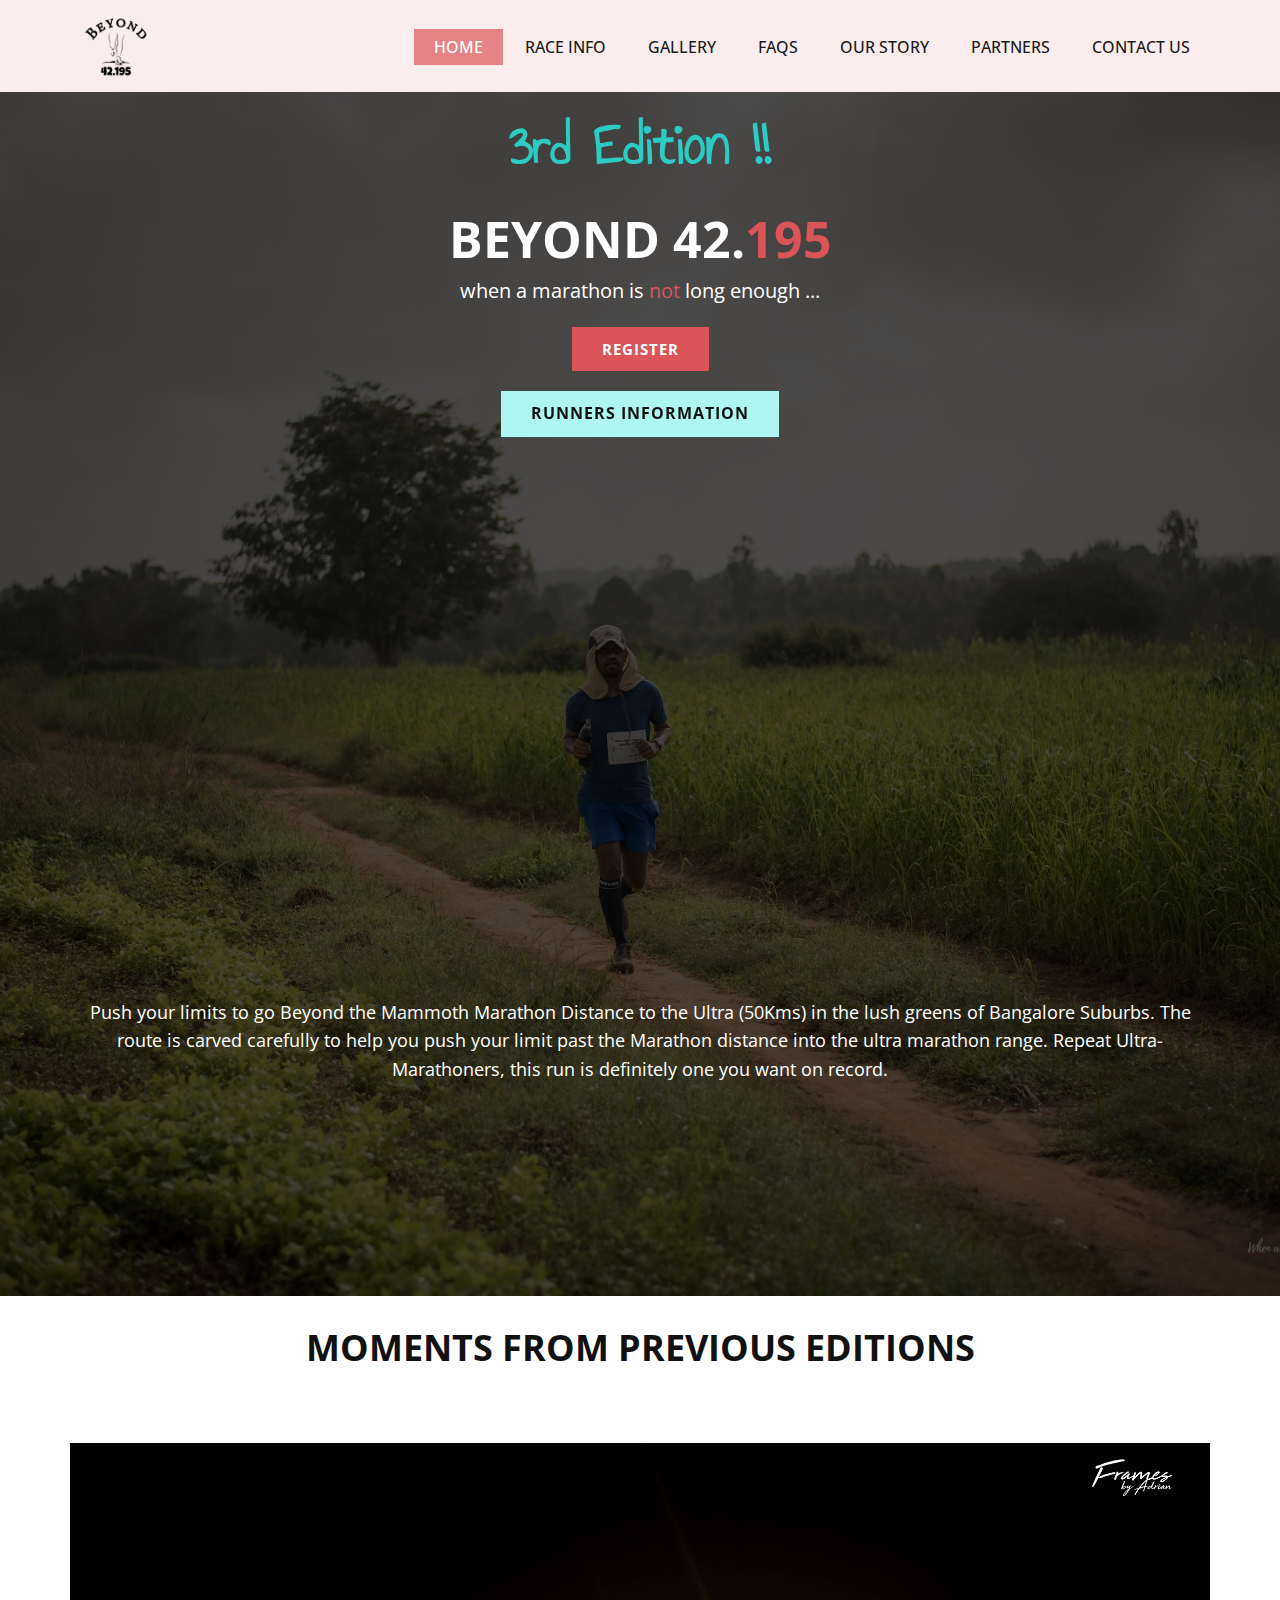
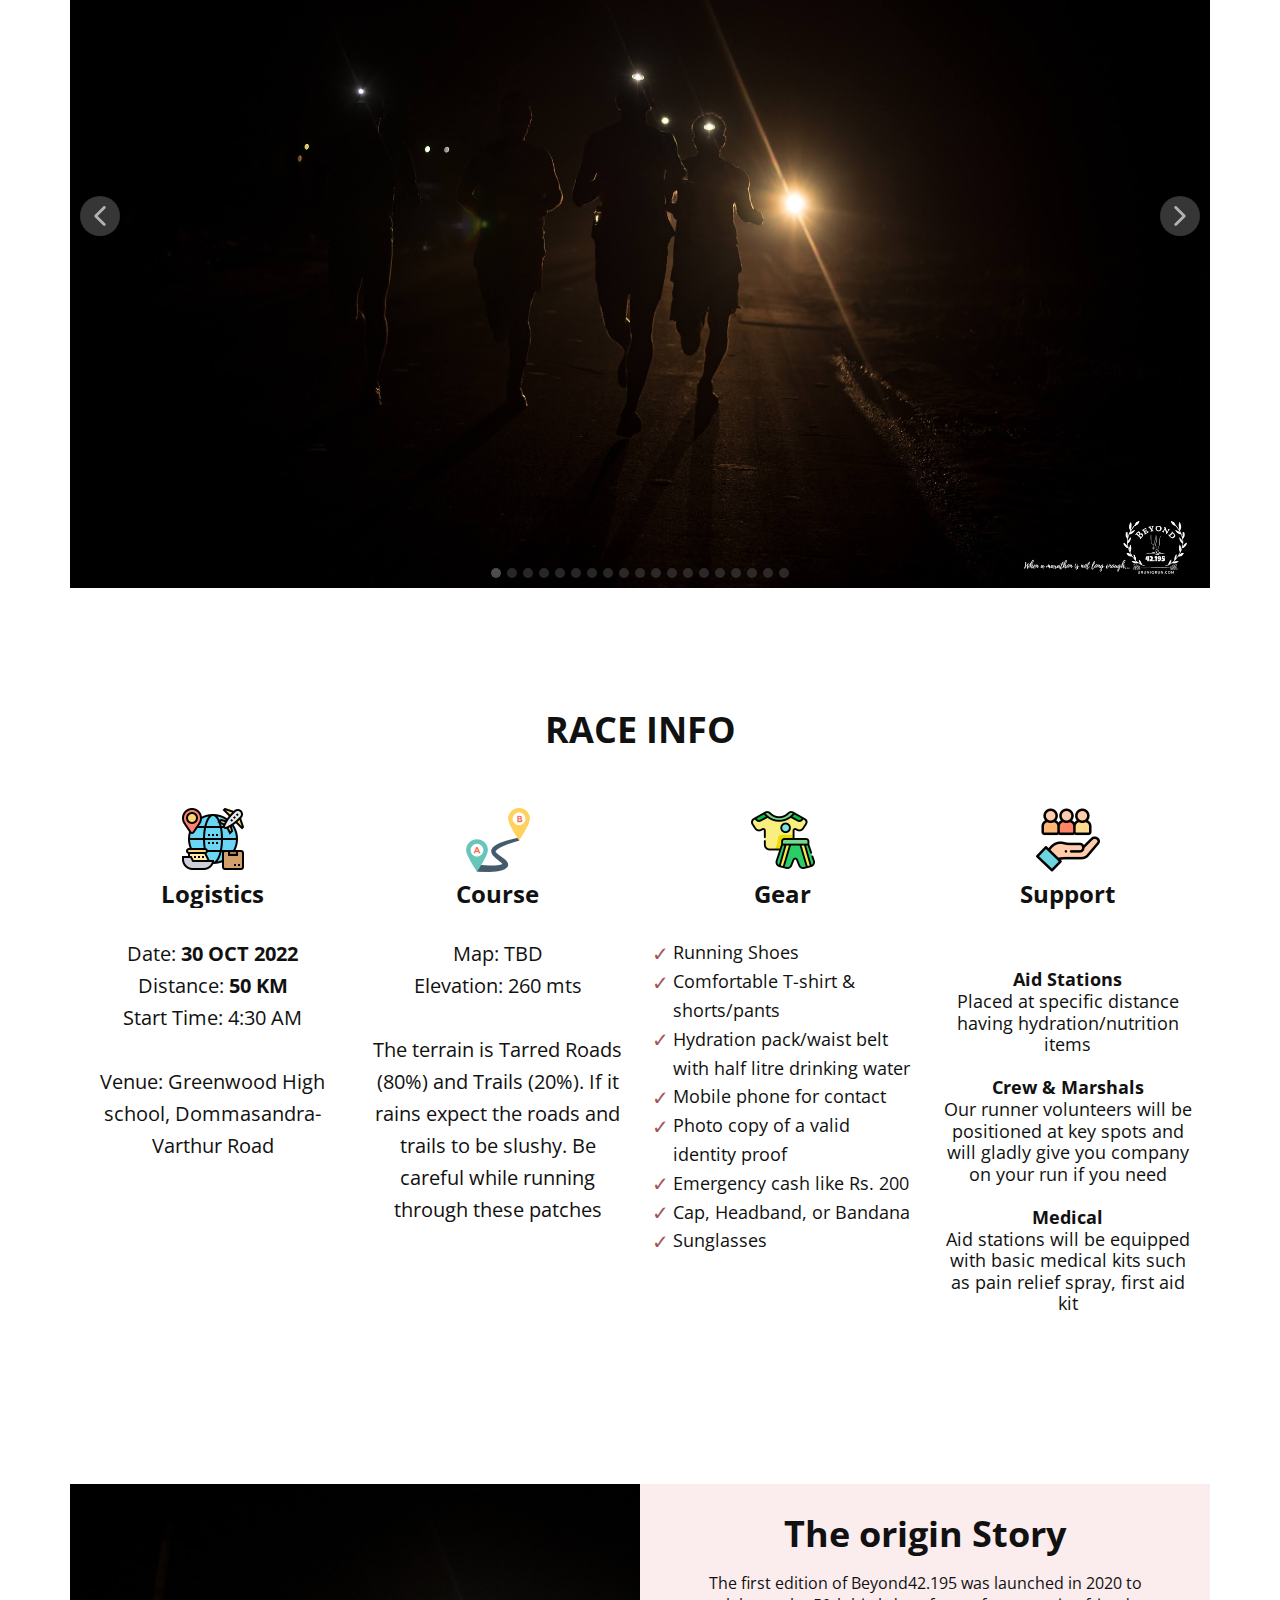
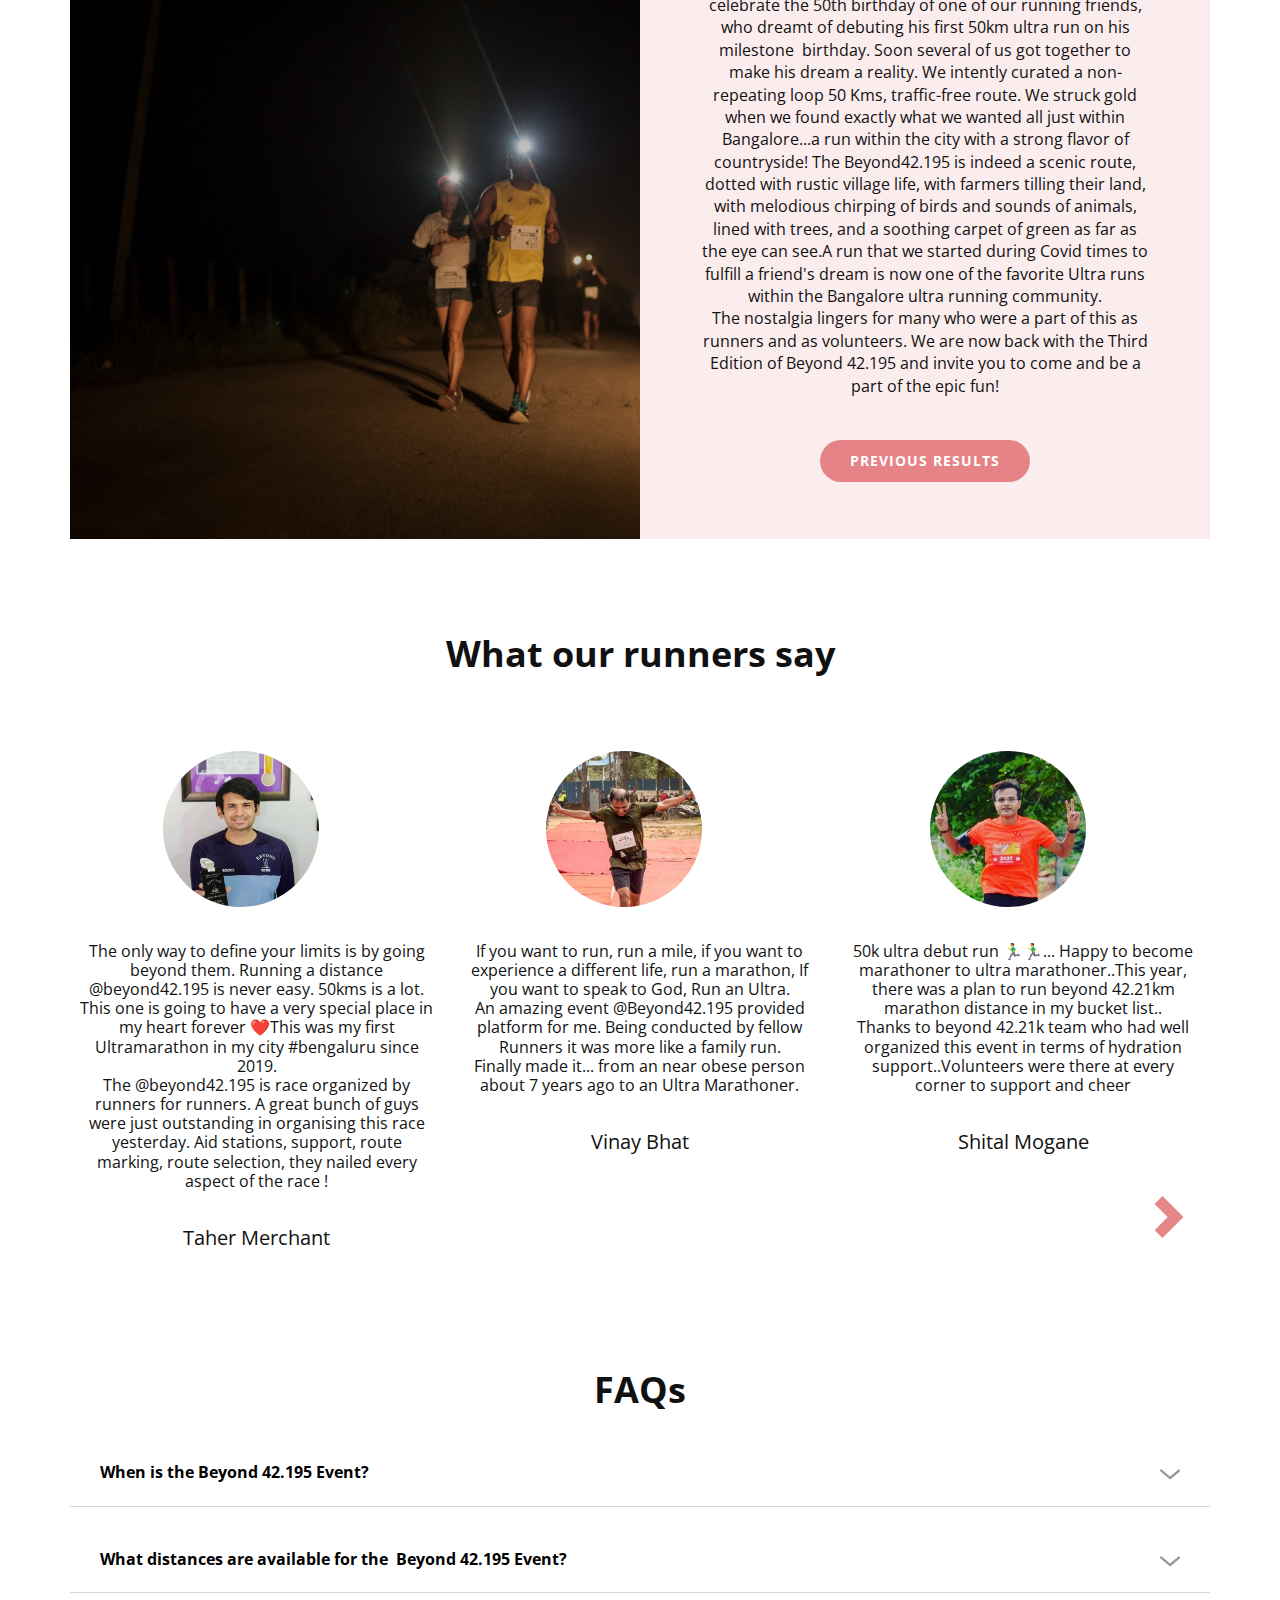
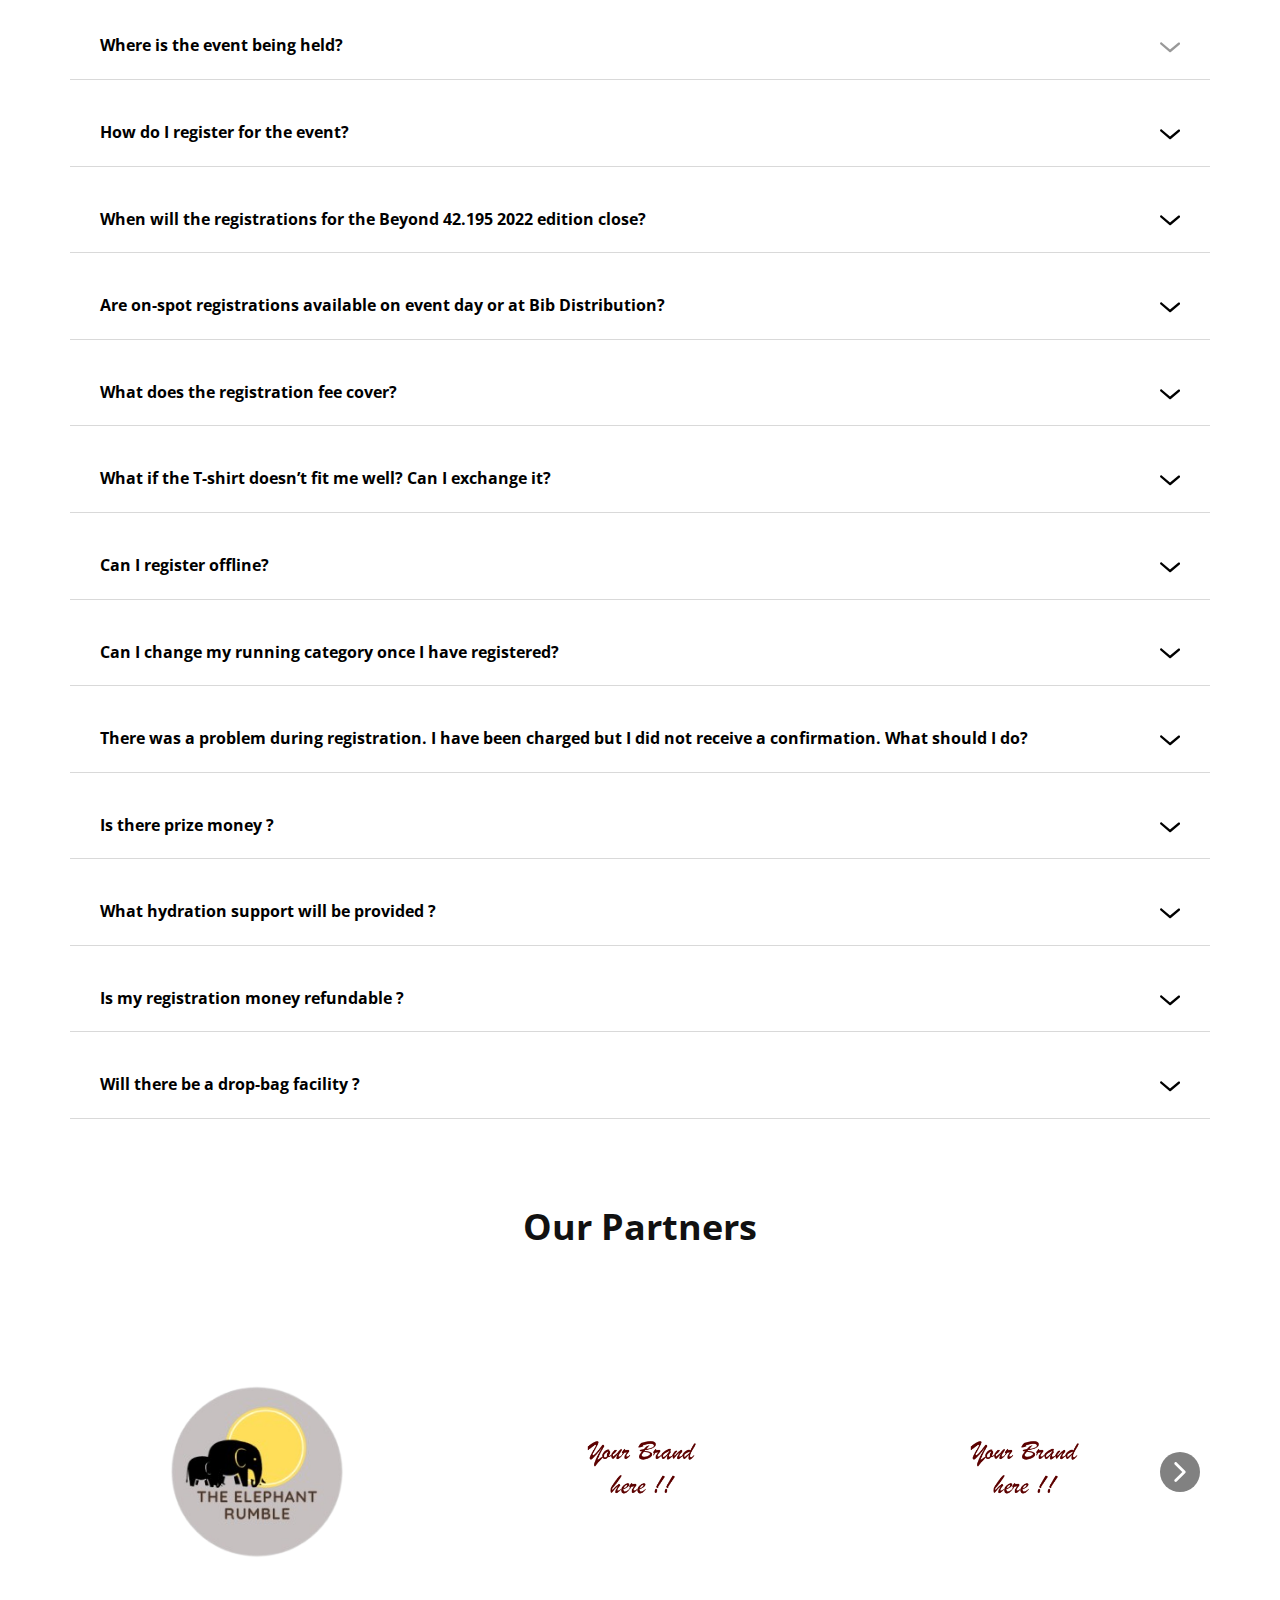
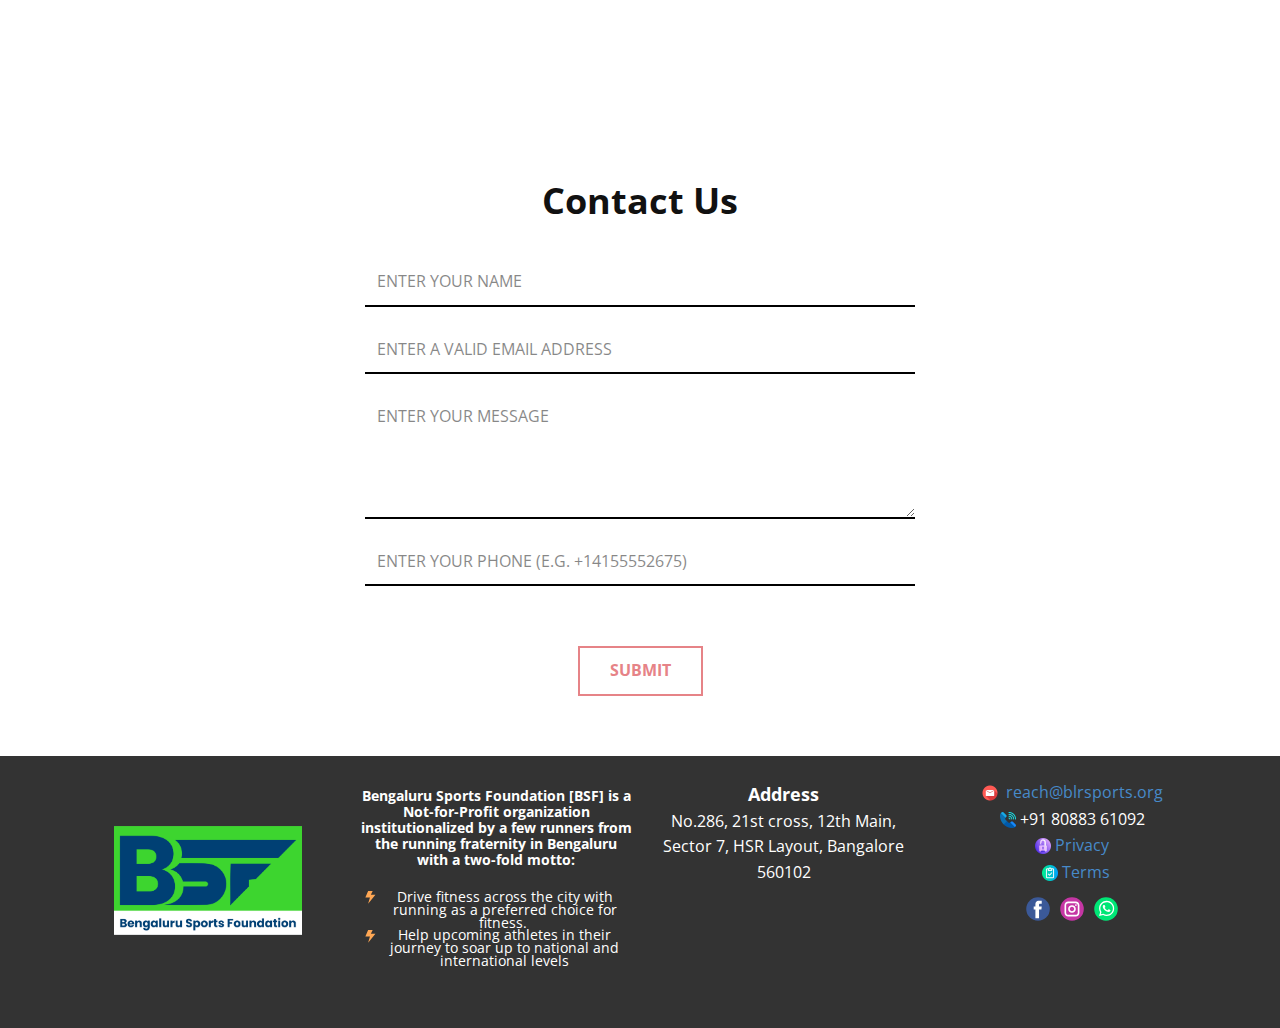
==== index.html @ 6d44f72e "update" ====
<!DOCTYPE html>
<html style="font-size: 16px;" lang="en"><head>
    <meta name="viewport" content="width=device-width, initial-scale=1.0">
    <meta charset="utf-8">
    <meta name="keywords" content="marathon ultrathon ultramarathon bengalurumarathon ultrarunning">
    <meta name="description" content="">
    <title>Home</title>
<!-- Google Tag Manager -->
    <script>(function(w,d,s,l,i){w[l]=w[l]||[];w[l].push({'gtm.start':
    new Date().getTime(),event:'gtm.js'});var f=d.getElementsByTagName(s)[0],
    j=d.createElement(s),dl=l!='dataLayer'?'&l='+l:'';j.async=true;j.src=
    'https://www.googletagmanager.com/gtm.js?id='+i+dl;f.parentNode.insertBefore(j,f);
    })(window,document,'script','dataLayer','G-LGQGJTBMJ5');</script>
    <!-- End Google Tag Manager -->
    <link rel="stylesheet" href="nicepage.css" media="screen">
<link rel="stylesheet" href="Home.css" media="screen">
    <script class="u-script" type="text/javascript" src="jquery.js" defer=""></script>
    <script class="u-script" type="text/javascript" src="nicepage.js" defer=""></script>
    <meta name="generator" content="Nicepage 4.13.4, nicepage.com">
    
    <link rel="icon" href="images/favicon.png">
    <link id="u-theme-google-font" rel="stylesheet" href="https://fonts.googleapis.com/css?family=Roboto:100,100i,300,300i,400,400i,500,500i,700,700i,900,900i|Open+Sans:300,300i,400,400i,500,500i,600,600i,700,700i,800,800i">
    <link id="u-page-google-font" rel="stylesheet" href="https://fonts.googleapis.com/css?family=Open+Sans:300,300i,400,400i,500,500i,600,600i,700,700i,800,800i|Open+Sans:300,300i,400,400i,500,500i,600,600i,700,700i,800,800i|Annie+Use+Your+Telescope:400">
    
    
    
    
    
    
    
    
    
    <script type="application/ld+json">{
		"@context": "http://schema.org",
		"@type": "Organization",
		"name": "Beyond 42 - A BSF event",
		"logo": "images/logo.png",
		"sameAs": [
				"https://www.facebook.com/Beyond42195-102800038735373/",
				"https://www.instagram.com/beyond42.195/",
				"https://wa.me/8088361092"
		]
}</script>
    <meta name="theme-color" content="#478ac9">
    <meta property="og:title" content="Home">
    <meta property="og:description" content="">
    <meta property="og:type" content="website">
  </head>
  <body data-home-page="Home.html" data-home-page-title="Home" class="u-body u-xl-mode"><!-- Google Tag Manager (noscript) -->
    <noscript><iframe src="https://www.googletagmanager.com/ns.html?id=G-LGQGJTBMJ5" height="0" width="0" style="display:none;visibility:hidden"></iframe></noscript>
<!-- End Google Tag Manager (noscript) --><header class="u-align-right u-clearfix u-header u-palette-2-light-3 u-sticky u-sticky-6d81 u-header" id="sec-6bc1"><div class="u-clearfix u-sheet u-valign-middle u-sheet-1">
        <nav class="u-align-right u-menu u-menu-dropdown u-menu-open-right u-offcanvas u-menu-1" data-responsive-from="MD">
          <div class="menu-collapse" style="font-size: 1rem; letter-spacing: 0px; text-transform: uppercase; font-weight: 500;">
            <a class="u-button-style u-custom-active-border-color u-custom-active-color u-custom-border u-custom-border-color u-custom-borders u-custom-hover-border-color u-custom-hover-color u-custom-left-right-menu-spacing u-custom-padding-bottom u-custom-text-active-color u-custom-text-color u-custom-text-hover-color u-custom-top-bottom-menu-spacing u-nav-link u-text-active-palette-1-base u-text-hover-palette-2-base" href="#">
              <svg class="u-svg-link" viewBox="0 0 24 24"><use xmlns:xlink="http://www.w3.org/1999/xlink" xlink:href="#menu-hamburger"></use></svg>
              <svg class="u-svg-content" version="1.1" id="menu-hamburger" viewBox="0 0 16 16" x="0px" y="0px" xmlns:xlink="http://www.w3.org/1999/xlink" xmlns="http://www.w3.org/2000/svg"><g><rect y="1" width="16" height="2"></rect><rect y="7" width="16" height="2"></rect><rect y="13" width="16" height="2"></rect>
</g></svg>
            </a>
          </div>
          <div class="u-custom-menu u-nav-container">
            <ul class="u-nav u-spacing-2 u-unstyled u-nav-1"><li class="u-nav-item"><a class="u-active-palette-2-light-1 u-border-active-grey-90 u-border-hover-grey-50 u-border-no-left u-border-no-right u-border-no-top u-button-style u-hover-palette-2-light-2 u-nav-link u-text-active-white u-text-grey-90 u-text-hover-white" href="Home.html#landing" data-page-id="2888325626" style="padding: 10px 20px;">Home</a>
</li><li class="u-nav-item"><a class="u-active-palette-2-light-1 u-border-active-grey-90 u-border-hover-grey-50 u-border-no-left u-border-no-right u-border-no-top u-button-style u-hover-palette-2-light-2 u-nav-link u-text-active-white u-text-grey-90 u-text-hover-white" href="Home.html#race-info" data-page-id="2888325626" style="padding: 10px 20px;">Race Info</a>
</li><li class="u-nav-item"><a class="u-active-palette-2-light-1 u-border-active-grey-90 u-border-hover-grey-50 u-border-no-left u-border-no-right u-border-no-top u-button-style u-hover-palette-2-light-2 u-nav-link u-text-active-white u-text-grey-90 u-text-hover-white" href="Home.html#carousel-d2d5" data-page-id="2888325626" style="padding: 10px 20px;">Gallery</a>
</li><li class="u-nav-item"><a class="u-active-palette-2-light-1 u-border-active-grey-90 u-border-hover-grey-50 u-border-no-left u-border-no-right u-border-no-top u-button-style u-hover-palette-2-light-2 u-nav-link u-text-active-white u-text-grey-90 u-text-hover-white" href="Home.html#faq" data-page-id="2888325626" style="padding: 10px 20px;">FAQs</a>
</li><li class="u-nav-item"><a class="u-active-palette-2-light-1 u-border-active-grey-90 u-border-hover-grey-50 u-border-no-left u-border-no-right u-border-no-top u-button-style u-hover-palette-2-light-2 u-nav-link u-text-active-white u-text-grey-90 u-text-hover-white" href="Home.html#our-story" data-page-id="2888325626" style="padding: 10px 20px;">Our Story</a>
</li><li class="u-nav-item"><a class="u-active-palette-2-light-1 u-border-active-grey-90 u-border-hover-grey-50 u-border-no-left u-border-no-right u-border-no-top u-button-style u-hover-palette-2-light-2 u-nav-link u-text-active-white u-text-grey-90 u-text-hover-white" href="Home.html#partners" data-page-id="2888325626" style="padding: 10px 20px;">Partners</a>
</li><li class="u-nav-item"><a class="u-active-palette-2-light-1 u-border-active-grey-90 u-border-hover-grey-50 u-border-no-left u-border-no-right u-border-no-top u-button-style u-hover-palette-2-light-2 u-nav-link u-text-active-white u-text-grey-90 u-text-hover-white" href="Home.html#contact" data-page-id="2888325626" style="padding: 10px 20px;">Contact Us</a>
</li></ul>
          </div>
          <div class="u-custom-menu u-nav-container-collapse">
            <div class="u-black u-container-style u-inner-container-layout u-opacity u-opacity-95 u-sidenav">
              <div class="u-inner-container-layout u-sidenav-overflow">
                <div class="u-menu-close"></div>
                <ul class="u-align-center u-nav u-popupmenu-items u-unstyled u-nav-2"><li class="u-nav-item"><a class="u-button-style u-nav-link" href="Home.html#landing" data-page-id="2888325626">Home</a>
</li><li class="u-nav-item"><a class="u-button-style u-nav-link" href="Home.html#race-info" data-page-id="2888325626">Race Info</a>
</li><li class="u-nav-item"><a class="u-button-style u-nav-link" href="Home.html#carousel-d2d5" data-page-id="2888325626">Gallery</a>
</li><li class="u-nav-item"><a class="u-button-style u-nav-link" href="Home.html#faq" data-page-id="2888325626">FAQs</a>
</li><li class="u-nav-item"><a class="u-button-style u-nav-link" href="Home.html#our-story" data-page-id="2888325626">Our Story</a>
</li><li class="u-nav-item"><a class="u-button-style u-nav-link" href="Home.html#partners" data-page-id="2888325626">Partners</a>
</li><li class="u-nav-item"><a class="u-button-style u-nav-link" href="Home.html#contact" data-page-id="2888325626">Contact Us</a>
</li></ul>
              </div>
            </div>
            <div class="u-black u-menu-overlay u-opacity u-opacity-70"></div>
          </div>
        </nav>
        <a href="Home.html#landing" data-page-id="2888325626" class="u-image u-logo u-image-1" data-image-width="316" data-image-height="316" title="Home">
          <img src="images/logo.png" class="u-logo-image u-logo-image-1">
        </a>
      </div></header>
    <section class="u-align-center u-clearfix u-image u-shading u-section-1" src="" id="landing" data-image-width="1920" data-image-height="1282">
      <div class="u-clearfix u-sheet u-sheet-1">
        <h1 class="u-custom-font u-text u-text-default u-text-palette-4-dark-1 u-title u-text-1" data-animation-name="bounceIn" data-animation-duration="2250" data-animation-direction=""> 3rd Edition !!</h1>
        <h1 class="u-custom-font u-font-open-sans u-text u-title u-text-2" data-animation-out="1">BEYOND 42.<span class="u-text-palette-2-base">195</span>
        </h1>
        <h5 class="u-align-center u-text u-text-3">when a marathon is <span class="u-text-palette-2-base">not</span> long enough ...
        </h5>
        <a href="https://pages.razorpay.com/beyondOct2022" class="u-btn u-button-style u-palette-2-base u-btn-1"
          target="_blank">REGISTER</a>
        <a href="Runners-Information.html" data-page-id="724113650" class="u-border-none u-btn u-button-style u-hover-palette-4-light-1 u-palette-4-light-2 u-btn-2" target="_blank" data-animation-name="bounceIn" data-animation-duration="1000" data-animation-direction="">RUNNERS INFORMATION</a>
        <p class="u-align-center u-text u-text-4"> Push your limits to go Beyond the Mammoth Marathon Distance to the Ultra (50Kms) in the lush greens of Bangalore ​Suburbs. The route is carved carefully to help you push your limit past the Marathon distance into the ultra marathon range. Repeat Ultra-Marathoners, this run is definitely one you want on record.</p>
      </div>
    </section>
    <section class="u-align-center u-clearfix u-section-2" id="gallery">
      <div class="u-clearfix u-sheet u-sheet-1">
        <h2 class="u-text u-text-1">Moments from previous editions</h2>
        <h2 class="u-text u-text-2">Sample Headline</h2>
        <div class="u-carousel u-expanded-width u-gallery u-gallery-slider u-layout-carousel u-lightbox u-no-transition u-show-text-on-hover u-gallery-1" id="carousel-d2d5" data-interval="5000" data-u-ride="carousel">
          <ol class="u-absolute-hcenter u-carousel-indicators u-carousel-indicators-1">
            <li data-u-target="#carousel-d2d5" data-u-slide-to="0" class="u-active u-grey-70 u-shape-circle" style="width: 10px; height: 10px;"></li>
            <li data-u-target="#carousel-d2d5" data-u-slide-to="1" class="u-grey-70 u-shape-circle" style="width: 10px; height: 10px;"></li>
            <li data-u-target="#carousel-d2d5" data-u-slide-to="2" class="u-grey-70 u-shape-circle" style="width: 10px; height: 10px;"></li>
            <li data-u-target="#carousel-d2d5" data-u-slide-to="3" class="u-grey-70 u-shape-circle" style="width: 10px; height: 10px;"></li>
            <li data-u-target="#carousel-d2d5" data-u-slide-to="4" class="u-grey-70 u-shape-circle" style="width: 10px; height: 10px;"></li>
            <li data-u-target="#carousel-d2d5" data-u-slide-to="5" class="u-grey-70 u-shape-circle" style="width: 10px; height: 10px;"></li>
            <li data-u-target="#carousel-d2d5" data-u-slide-to="6" class="u-grey-70 u-shape-circle" style="width: 10px; height: 10px;"></li>
            <li data-u-target="#carousel-d2d5" data-u-slide-to="7" class="u-grey-70 u-shape-circle" style="width: 10px; height: 10px;"></li>
            <li data-u-target="#carousel-d2d5" data-u-slide-to="8" class="u-grey-70 u-shape-circle" style="width: 10px; height: 10px;"></li>
            <li data-u-target="#carousel-d2d5" data-u-slide-to="9" class="u-grey-70 u-shape-circle" style="width: 10px; height: 10px;"></li>
            <li data-u-target="#carousel-d2d5" data-u-slide-to="10" class="u-grey-70 u-shape-circle" style="width: 10px; height: 10px;"></li>
            <li data-u-target="#carousel-d2d5" data-u-slide-to="11" class="u-grey-70 u-shape-circle" style="width: 10px; height: 10px;"></li>
            <li data-u-target="#carousel-d2d5" data-u-slide-to="12" class="u-grey-70 u-shape-circle" style="width: 10px; height: 10px;"></li>
            <li data-u-target="#carousel-d2d5" data-u-slide-to="13" class="u-grey-70 u-shape-circle" style="width: 10px; height: 10px;"></li>
            <li data-u-target="#carousel-d2d5" data-u-slide-to="14" class="u-grey-70 u-shape-circle" style="width: 10px; height: 10px;"></li>
            <li data-u-target="#carousel-d2d5" data-u-slide-to="15" class="u-grey-70 u-shape-circle" style="width: 10px; height: 10px;"></li>
            <li data-u-target="#carousel-d2d5" data-u-slide-to="16" class="u-grey-70 u-shape-circle" style="width: 10px; height: 10px;"></li>
            <li data-u-target="#carousel-d2d5" data-u-slide-to="17" class="u-grey-70 u-shape-circle" style="width: 10px; height: 10px;"></li>
            <li data-u-target="#carousel-d2d5" data-u-slide-to="18" class="u-grey-70 u-shape-circle" style="width: 10px; height: 10px;"></li>
          </ol>
          <div class="u-carousel-inner u-gallery-inner" role="listbox">
            <div class="u-active u-carousel-item u-effect-fade u-gallery-item u-carousel-item-1" data-image-width="2241" data-image-height="1496">
              <div class="u-back-slide">
                <img class="u-back-image u-expanded" src="images/301.jpeg" alt="While the world is still sleeping">
              </div>
              <div class="u-align-center u-over-slide u-shading u-valign-bottom u-over-slide-1">
                <h3 class="u-gallery-heading">While the world is still sleeping</h3>
                <p class="u-gallery-text"></p>
              </div>
              <style data-mode="XL"></style>
              <style data-mode="LG"></style>
              <style data-mode="MD"></style>
              <style data-mode="SM"></style>
              <style data-mode="XS"></style>
            </div>
            <div class="u-carousel-item u-effect-fade u-gallery-item u-carousel-item-2">
              <div class="u-back-slide" data-image-width="2074" data-image-height="1383">
                <img class="u-back-image u-expanded" src="images/1.jpeg">
              </div>
              <div class="u-align-center u-over-slide u-shading u-valign-bottom u-over-slide-2">
                <h3 class="u-gallery-heading">We start off !!</h3>
                <p class="u-gallery-text"></p>
              </div>
            </div>
            <div class="u-carousel-item u-effect-fade u-gallery-item u-carousel-item-3" data-image-width="2070" data-image-height="1382">
              <div class="u-back-slide" data-image-width="1920" data-image-height="1282">
                <img class="u-back-image u-expanded" src="images/302.jpeg" alt="Through the villages">
              </div>
              <div class="u-align-center u-over-slide u-shading u-valign-bottom u-over-slide-3">
                <h3 class="u-gallery-heading">Through the villages</h3>
                <p class="u-gallery-text">But first, let me take Gow Maataa’s blessing :)</p>
              </div>
              <style data-mode="XL"></style>
              <style data-mode="LG"></style>
              <style data-mode="MD"></style>
              <style data-mode="SM"></style>
              <style data-mode="XS"></style>
            </div>
            <div class="u-carousel-item u-effect-fade u-gallery-item u-carousel-item-4" data-image-width="2070" data-image-height="1382">
              <div class="u-back-slide">
                <img class="u-back-image u-expanded" src="images/303.jpeg" alt="Our 4AM #happy volunteers">
              </div>
              <div class="u-align-center u-over-slide u-shading u-valign-bottom u-over-slide-4">
                <h3 class="u-gallery-heading">Our 4AM #happy volunteers</h3>
                <p class="u-gallery-text">You are a runner, but not running event, come cheer for the runners; Volunteer!</p>
              </div>
              <style data-mode="XL"></style>
              <style data-mode="LG"></style>
              <style data-mode="MD"></style>
              <style data-mode="SM"></style>
              <style data-mode="XS"></style>
            </div>
            <div class="u-carousel-item u-effect-fade u-gallery-item u-carousel-item-5" data-image-width="1920" data-image-height="1280">
              <div class="u-back-slide" data-image-width="1920" data-image-height="1280">
                <img class="u-back-image u-expanded" src="images/5.jpeg" alt="First sun rays">
              </div>
              <div class="u-align-center u-over-slide u-shading u-valign-bottom u-over-slide-5">
                <h3 class="u-gallery-heading">First sun rays</h3>
                <p class="u-gallery-text"></p>
              </div>
              <style data-mode="XL" data-visited="true"></style>
              <style data-mode="LG" data-visited="true"></style>
              <style data-mode="MD"></style>
              <style data-mode="SM"></style>
              <style data-mode="XS"></style>
            </div>
            <div class="u-carousel-item u-effect-fade u-gallery-item u-carousel-item-6" data-image-width="2073" data-image-height="1382">
              <div class="u-back-slide" data-image-width="1920" data-image-height="1280">
                <img class="u-back-image u-expanded" src="images/304.jpeg" alt=" I usually have my serious-runner face on">
              </div>
              <div class="u-align-center u-over-slide u-shading u-valign-bottom u-over-slide-6">
                <h3 class="u-gallery-heading"> I usually have my serious-runner face on</h3>
                <p class="u-gallery-text">But Beyond 42.195… I smiled all through!</p>
              </div>
              <style data-mode="XL"></style>
              <style data-mode="LG"></style>
              <style data-mode="MD"></style>
              <style data-mode="SM"></style>
              <style data-mode="XS"></style>
            </div>
            <div class="u-carousel-item u-effect-fade u-gallery-item u-carousel-item-7">
              <div class="u-back-slide" data-image-width="1920" data-image-height="1280">
                <img class="u-back-image u-expanded" src="images/2.jpeg" alt="Effortless sheer joy">
              </div>
              <div class="u-align-center u-over-slide u-shading u-valign-bottom u-over-slide-7">
                <h3 class="u-gallery-heading">Effortless sheer joy</h3>
                <p class="u-gallery-text">Yes, we matched our attire, our pace and of course the smiles!</p>
              </div>
            </div>
            <div class="u-carousel-item u-effect-fade u-gallery-item u-carousel-item-8" data-image-width="1920" data-image-height="1282">
              <div class="u-back-slide" data-image-width="1920" data-image-height="1280">
                <img class="u-back-image u-expanded" src="images/3.jpeg" alt="This pic though">
              </div>
              <div class="u-align-center u-over-slide u-shading u-valign-bottom u-over-slide-8">
                <h3 class="u-gallery-heading">This pic though</h3>
                <p class="u-gallery-text">Yes, also we click great pics of you!</p>
              </div>
              <style data-mode="XL" data-visited="true"></style>
              <style data-mode="LG" data-visited="true"></style>
              <style data-mode="MD"></style>
              <style data-mode="SM"></style>
              <style data-mode="XS"></style>
            </div>
            <div class="u-carousel-item u-effect-fade u-gallery-item u-carousel-item-9" data-image-width="1920" data-image-height="1280">
              <div class="u-back-slide" data-image-width="1920" data-image-height="1280">
                <img class="u-back-image u-expanded" src="images/6.jpeg" alt="Also Yes again to the scenic route">
              </div>
              <div class="u-align-center u-over-slide u-shading u-valign-bottom u-over-slide-9">
                <h3 class="u-gallery-heading">Also Yes again to the scenic route</h3>
                <p class="u-gallery-text"></p>
              </div>
              <style data-mode="XL" data-visited="true"></style>
              <style data-mode="LG" data-visited="true"></style>
              <style data-mode="MD"></style>
              <style data-mode="SM"></style>
              <style data-mode="XS"></style>
            </div>
            <div class="u-carousel-item u-effect-fade u-gallery-item u-carousel-item-10" data-image-width="1920" data-image-height="1280">
              <div class="u-back-slide">
                <img class="u-back-image u-expanded" src="images/9.jpeg" alt="We support you everywhere">
              </div>
              <div class="u-align-center u-over-slide u-shading u-valign-bottom u-over-slide-10">
                <h3 class="u-gallery-heading">We support you everywhere</h3>
                <p class="u-gallery-text">Our mini Aid stations</p>
              </div>
              <style data-mode="XL" data-visited="true"></style>
              <style data-mode="LG" data-visited="true"></style>
              <style data-mode="MD"></style>
              <style data-mode="SM"></style>
              <style data-mode="XS"></style>
            </div>
            <div class="u-carousel-item u-effect-fade u-gallery-item u-carousel-item-11" data-image-width="1920" data-image-height="1280">
              <div class="u-back-slide">
                <img class="u-back-image u-expanded" src="images/8.jpeg" alt="Get smitten by green">
              </div>
              <div class="u-align-center u-over-slide u-shading u-valign-bottom u-over-slide-11">
                <h3 class="u-gallery-heading">Get smitten by green</h3>
                <p class="u-gallery-text"></p>
              </div>
              <style data-mode="XL" data-visited="true"></style>
              <style data-mode="LG" data-visited="true"></style>
              <style data-mode="MD"></style>
              <style data-mode="SM"></style>
              <style data-mode="XS"></style>
            </div>
            <div class="u-carousel-item u-effect-fade u-gallery-item u-carousel-item-12" data-image-width="1920" data-image-height="1280">
              <div class="u-back-slide" data-image-width="1920" data-image-height="1282">
                <img class="u-back-image u-expanded" src="images/4.jpeg" alt="Are those pastries?">
              </div>
              <div class="u-align-center u-over-slide u-shading u-valign-bottom u-over-slide-12">
                <h3 class="u-gallery-heading">Are those pastries?</h3>
                <p class="u-gallery-text">Oh Yes, we love to spoil our runners :)</p>
              </div>
              <style data-mode="XL" data-visited="true"></style>
              <style data-mode="LG" data-visited="true"></style>
              <style data-mode="MD"></style>
              <style data-mode="SM"></style>
              <style data-mode="XS"></style>
            </div>
            <div class="u-carousel-item u-effect-fade u-gallery-item u-carousel-item-13" data-image-width="1920" data-image-height="1282">
              <div class="u-back-slide">
                <img class="u-back-image u-expanded" src="images/12.jpeg" alt="Cool shades !">
              </div>
              <div class="u-align-center u-over-slide u-shading u-valign-bottom u-over-slide-13">
                <h3 class="u-gallery-heading">Cool shades !</h3>
                <p class="u-gallery-text"></p>
              </div>
              <style data-mode="XL" data-visited="true"></style>
              <style data-mode="LG" data-visited="true"></style>
              <style data-mode="MD"></style>
              <style data-mode="SM"></style>
              <style data-mode="XS"></style>
            </div>
            <div class="u-carousel-item u-effect-fade u-gallery-item u-carousel-item-14" data-image-width="1920" data-image-height="1282">
              <div class="u-back-slide">
                <img class="u-back-image u-expanded" src="images/11.jpeg" alt="Gorgeous right?">
              </div>
              <div class="u-align-center u-over-slide u-shading u-valign-bottom u-over-slide-14">
                <h3 class="u-gallery-heading">Gorgeous right?</h3>
                <p class="u-gallery-text">Told you !</p>
              </div>
              <style data-mode="XL" data-visited="true"></style>
              <style data-mode="LG" data-visited="true"></style>
              <style data-mode="MD"></style>
              <style data-mode="SM"></style>
              <style data-mode="XS"></style>
            </div>
            <div class="u-carousel-item u-effect-fade u-gallery-item u-carousel-item-15" data-image-width="1920" data-image-height="1282">
              <div class="u-back-slide">
                <img class="u-back-image u-expanded" src="images/14.jpeg" alt="">
              </div>
              <div class="u-align-center u-over-slide u-shading u-valign-bottom u-over-slide-15">
                <h3 class="u-gallery-heading"></h3>
                <p class="u-gallery-text"></p>
              </div>
              <style data-mode="XL" data-visited="true"></style>
              <style data-mode="LG" data-visited="true"></style>
              <style data-mode="MD"></style>
              <style data-mode="SM"></style>
              <style data-mode="XS"></style>
            </div>
            <div class="u-carousel-item u-effect-fade u-gallery-item u-carousel-item-16" data-image-width="2073" data-image-height="1382">
              <div class="u-back-slide">
                <img class="u-back-image u-expanded" src="images/306.jpeg" alt="Tender Coconut when you need it the most!">
              </div>
              <div class="u-align-center u-over-slide u-shading u-valign-bottom u-over-slide-16">
                <h3 class="u-gallery-heading">Tender Coconut when you need it the most!</h3>
                <p class="u-gallery-text">Oh did we not tell you that already?</p>
              </div>
              <style data-mode="XL"></style>
              <style data-mode="LG"></style>
              <style data-mode="MD"></style>
              <style data-mode="SM"></style>
              <style data-mode="XS"></style>
            </div>
            <div class="u-carousel-item u-effect-fade u-gallery-item u-carousel-item-17" data-image-width="2073" data-image-height="1382">
              <div class="u-back-slide">
                <img class="u-back-image u-expanded" src="images/305.jpeg" alt="Into the wild">
              </div>
              <div class="u-align-center u-over-slide u-shading u-valign-bottom u-over-slide-17">
                <h3 class="u-gallery-heading">Into the wild</h3>
                <p class="u-gallery-text">Yes, the route is scenic. We told you, right! :)</p>
              </div>
              <style data-mode="XL"></style>
              <style data-mode="LG"></style>
              <style data-mode="MD"></style>
              <style data-mode="SM"></style>
              <style data-mode="XS"></style>
            </div>
            <div class="u-carousel-item u-effect-fade u-gallery-item u-carousel-item-18" data-image-width="1920" data-image-height="1282">
              <div class="u-back-slide" data-image-width="1920" data-image-height="1280">
                <img class="u-back-image u-expanded" src="images/13.jpeg" alt="Personalised medals">
              </div>
              <div class="u-align-center u-over-slide u-shading u-valign-bottom u-over-slide-18">
                <h3 class="u-gallery-heading">Personalised medals</h3>
                <p class="u-gallery-text"></p>
              </div>
              <style data-mode="XL" data-visited="true"></style>
              <style data-mode="LG" data-visited="true"></style>
              <style data-mode="MD"></style>
              <style data-mode="SM"></style>
              <style data-mode="XS"></style>
            </div>
            <div class="u-carousel-item u-effect-fade u-gallery-item u-carousel-item-19" data-image-width="1920" data-image-height="1280">
              <div class="u-back-slide" data-image-width="1920" data-image-height="1280">
                <img class="u-back-image u-expanded" src="images/15.jpeg" alt="The Team">
              </div>
              <div class="u-align-center u-over-slide u-shading u-valign-bottom u-over-slide-19">
                <h3 class="u-gallery-heading">The Team</h3>
                <p class="u-gallery-text"></p>
              </div>
              <style data-mode="XL" data-visited="true"></style>
              <style data-mode="LG" data-visited="true"></style>
              <style data-mode="MD"></style>
              <style data-mode="SM"></style>
              <style data-mode="XS"></style>
            </div>
          </div>
          <a class="u-absolute-vcenter u-carousel-control u-carousel-control-prev u-grey-70 u-icon-circle u-opacity u-opacity-70 u-spacing-10 u-text-white u-carousel-control-1" href="#carousel-d2d5" role="button" data-u-slide="prev">
            <span aria-hidden="true">
              <svg viewBox="0 0 451.847 451.847"><path d="M97.141,225.92c0-8.095,3.091-16.192,9.259-22.366L300.689,9.27c12.359-12.359,32.397-12.359,44.751,0
c12.354,12.354,12.354,32.388,0,44.748L173.525,225.92l171.903,171.909c12.354,12.354,12.354,32.391,0,44.744
c-12.354,12.365-32.386,12.365-44.745,0l-194.29-194.281C100.226,242.115,97.141,234.018,97.141,225.92z"></path></svg>
            </span>
            <span class="sr-only">
              <svg viewBox="0 0 451.847 451.847"><path d="M97.141,225.92c0-8.095,3.091-16.192,9.259-22.366L300.689,9.27c12.359-12.359,32.397-12.359,44.751,0
c12.354,12.354,12.354,32.388,0,44.748L173.525,225.92l171.903,171.909c12.354,12.354,12.354,32.391,0,44.744
c-12.354,12.365-32.386,12.365-44.745,0l-194.29-194.281C100.226,242.115,97.141,234.018,97.141,225.92z"></path></svg>
            </span>
          </a>
          <a class="u-absolute-vcenter u-carousel-control u-carousel-control-next u-grey-70 u-icon-circle u-opacity u-opacity-70 u-spacing-10 u-text-white u-carousel-control-2" href="#carousel-d2d5" role="button" data-u-slide="next">
            <span aria-hidden="true">
              <svg viewBox="0 0 451.846 451.847"><path d="M345.441,248.292L151.154,442.573c-12.359,12.365-32.397,12.365-44.75,0c-12.354-12.354-12.354-32.391,0-44.744
L278.318,225.92L106.409,54.017c-12.354-12.359-12.354-32.394,0-44.748c12.354-12.359,32.391-12.359,44.75,0l194.287,194.284
c6.177,6.18,9.262,14.271,9.262,22.366C354.708,234.018,351.617,242.115,345.441,248.292z"></path></svg>
            </span>
            <span class="sr-only">
              <svg viewBox="0 0 451.846 451.847"><path d="M345.441,248.292L151.154,442.573c-12.359,12.365-32.397,12.365-44.75,0c-12.354-12.354-12.354-32.391,0-44.744
L278.318,225.92L106.409,54.017c-12.354-12.359-12.354-32.394,0-44.748c12.354-12.359,32.391-12.359,44.75,0l194.287,194.284
c6.177,6.18,9.262,14.271,9.262,22.366C354.708,234.018,351.617,242.115,345.441,248.292z"></path></svg>
            </span>
          </a>
        </div>
      </div>
    </section>
    <section class="u-clearfix u-section-3" id="race-info">
      <div class="u-clearfix u-sheet u-sheet-1">
        <h2 class="u-align-center u-text u-text-1">RACE INFO</h2>
        <div class="u-clearfix u-expanded-width u-layout-wrap u-layout-wrap-1">
          <div class="u-layout">
            <div class="u-layout-row">
              <div class="u-container-style u-layout-cell u-size-15 u-size-30-md u-layout-cell-1">
                <div class="u-container-layout u-valign-top u-container-layout-1"><span class="u-file-icon u-icon u-icon-1"><img src="images/2166903.png" alt=""></span>
                  <h4 class="u-custom-font u-font-open-sans u-text u-text-default u-text-2">Logistics</h4>
                  <div class="u-align-center u-container-style u-expanded-width u-group u-white u-group-1">
                    <div class="u-container-layout u-container-layout-2">
                      <p class="u-large-text u-text u-text-variant u-text-3">Date:&nbsp;<span style="font-weight: 700;">30 OCT 2022</span>
                        <br>Distance:&nbsp;<span style="font-weight: 700;">50 KM</span>
                        <br>Start Time: 4:30 AM<br>
                        <br>Venue:&nbsp;<span style="font-weight: 400;">Greenwood High school, Dommasandra-Varthur Road</span>
                      </p>
                    </div>
                  </div>
                </div>
              </div>
              <div class="u-container-style u-layout-cell u-size-15 u-size-30-md u-layout-cell-2">
                <div class="u-container-layout u-container-layout-3"><span class="u-file-icon u-icon u-icon-2"><img src="images/608691.png" alt=""></span>
                  <h4 class="u-custom-font u-font-open-sans u-text u-text-default u-text-4">Course</h4>
                  <div class="u-align-center u-container-style u-expanded-width u-group u-white u-group-2">
                    <div class="u-container-layout u-container-layout-4">
                      <p class="u-large-text u-text u-text-variant u-text-5">Map: TBD<br>Elevation: 260 mts<br>
                        <br>The terrain is Tarred Roads (80%) and Trails (20%).&nbsp;If it rains&nbsp;expect the roads and trails to be slushy. Be careful while running through these patches
                      </p>
                    </div>
                  </div>
                </div>
              </div>
              <div class="u-container-style u-layout-cell u-size-15 u-size-30-md u-layout-cell-3">
                <div class="u-container-layout u-container-layout-5"><span class="u-file-icon u-icon u-icon-3"><img src="images/1760036.png" alt=""></span>
                  <h4 class="u-custom-font u-font-open-sans u-text u-text-default u-text-6">Gear</h4>
                  <div class="u-align-left u-container-style u-expanded-width u-group u-white u-group-3">
                    <div class="u-container-layout u-valign-top u-container-layout-6">
                      <ul class="u-custom-list u-text u-text-7">
                        <li>
                          <div class="u-list-icon u-text-palette-2-dark-1">
                            <div xmlns="http://www.w3.org/2000/svg" xmlns:xlink="http://www.w3.org/1999/xlink" version="1.1" xml:space="preserve" class="u-svg-content" style="font-size: 1.1em; margin: -1.1em;">✓</div>
                          </div>Running Shoes
                        </li>
                        <li>
                          <div class="u-list-icon u-text-palette-2-dark-1">
                            <div xmlns="http://www.w3.org/2000/svg" xmlns:xlink="http://www.w3.org/1999/xlink" version="1.1" xml:space="preserve" class="u-svg-content" style="font-size: 1.1em; margin: -1.1em;">✓</div>
                          </div>Comfortable T-shirt &amp; shorts/pants
                        </li>
                        <li>
                          <div class="u-list-icon u-text-palette-2-dark-1">
                            <div xmlns="http://www.w3.org/2000/svg" xmlns:xlink="http://www.w3.org/1999/xlink" version="1.1" xml:space="preserve" class="u-svg-content" style="font-size: 1.1em; margin: -1.1em;">✓</div>
                          </div>Hydration pack/waist belt with half litre drinking water
                        </li>
                        <li>
                          <div class="u-list-icon u-text-palette-2-dark-1">
                            <div xmlns="http://www.w3.org/2000/svg" xmlns:xlink="http://www.w3.org/1999/xlink" version="1.1" xml:space="preserve" class="u-svg-content" style="font-size: 1.1em; margin: -1.1em;">✓</div>
                          </div>Mobile phone for contact
                        </li>
                        <li>
                          <div class="u-list-icon u-text-palette-2-dark-1">
                            <div xmlns="http://www.w3.org/2000/svg" xmlns:xlink="http://www.w3.org/1999/xlink" version="1.1" xml:space="preserve" class="u-svg-content" style="font-size: 1.1em; margin: -1.1em;">✓</div>
                          </div>Photo copy of a valid identity proof
                        </li>
                        <li>
                          <div class="u-list-icon u-text-palette-2-dark-1">
                            <div xmlns="http://www.w3.org/2000/svg" xmlns:xlink="http://www.w3.org/1999/xlink" version="1.1" xml:space="preserve" class="u-svg-content" style="font-size: 1.1em; margin: -1.1em;">✓</div>
                          </div>Emergency cash like Rs. 200
                        </li>
                        <li>
                          <div class="u-list-icon u-text-palette-2-dark-1">
                            <div xmlns="http://www.w3.org/2000/svg" xmlns:xlink="http://www.w3.org/1999/xlink" version="1.1" xml:space="preserve" class="u-svg-content" style="font-size: 1.1em; margin: -1.1em;">✓</div>
                          </div>Cap, Headband, or Bandana
                        </li>
                        <li>
                          <div class="u-list-icon u-text-palette-2-dark-1">
                            <div xmlns="http://www.w3.org/2000/svg" xmlns:xlink="http://www.w3.org/1999/xlink" version="1.1" xml:space="preserve" class="u-svg-content" style="font-size: 1.1em; margin: -1.1em;">✓</div>
                          </div>Sunglasses
                        </li>
                      </ul>
                    </div>
                  </div>
                </div>
              </div>
              <div class="u-container-style u-layout-cell u-size-15 u-size-30-md u-layout-cell-4">
                <div class="u-container-layout u-container-layout-7"><span class="u-file-icon u-icon u-icon-4"><img src="images/1605350.png" alt=""></span>
                  <h4 class="u-custom-font u-font-open-sans u-text u-text-default u-text-8">Support</h4>
                  <div class="u-align-center u-container-style u-group u-white u-group-4">
                    <div class="u-container-layout u-container-layout-8">
                      <h6 class="u-text u-text-9">
                        <span style="font-weight: 700;">Aid Stations</span>
                        <br>Placed at specific distance having hydration/nutrition items<br>
                        <br>
                        <span style="font-weight: 700;">Crew &amp; Marshals</span>
                        <br>Our runner volunteers will be positioned at key spots and will gladly give you company on your run if you need<br>
                        <br>
                        <span style="font-weight: 700;">Medical</span>
                        <br>Aid stations will be equipped with basic medical kits such as pain relief spray, first aid kit<br>
                      </h6>
                    </div>
                  </div>
                </div>
              </div>
            </div>
          </div>
        </div>
      </div>
    </section>
    <section class="u-clearfix u-section-4" id="our-story">
      <div class="u-clearfix u-sheet u-sheet-1">
        <div class="u-clearfix u-expanded-width u-gutter-0 u-layout-wrap u-layout-wrap-1">
          <div class="u-layout" style="">
            <div class="u-layout-row" style="">
              <div class="u-align-left u-container-style u-image u-layout-cell u-left-cell u-shading u-size-30 u-size-xs-60 u-image-1" src="" data-image-width="2070" data-image-height="1382">
                <div class="u-container-layout u-container-layout-1" src=""></div>
              </div>
              <div class="u-container-style u-layout-cell u-palette-2-light-3 u-right-cell u-size-30 u-size-xs-60 u-layout-cell-2">
                <div class="u-container-layout u-container-layout-2">
                  <h2 class="u-align-center u-text u-text-default u-text-1">The origin Story</h2>
                  <p class="u-align-center u-text u-text-2"> The first edition of Beyond42.195 was launched in 2020 to celebrate the 50th birthday of one of our running friends, who dreamt of debuting his first 50km ultra run on his milestone&nbsp; birthday. Soon several of us got together to make his dream a reality.&nbsp;We intently curated a non-repeating loop 50 Kms, traffic-free route. We struck gold when we found exactly what we wanted all just within Bangalore...a run within the city with a strong flavor of countryside!&nbsp;The Beyond42.195 is indeed a scenic route, dotted with ​rustic village life, with farmers tilling their land, with melodious chirping of birds and sounds of animals, lined with trees, and a soothing carpet of green as far as the eye can see.A run that we started during Covid times to fulfill a friend's dream is now one of the favorite Ultra runs within the Bangalore ultra running community.<br>The nostalgia lingers for many who were a part of this as runners and as volunteers.&nbsp;We are now back with the Third Edition of Beyond 42.195 and invite you to come and be a part of the epic fun!
                  </p>
                  <a href="Result.html" data-page-id="4234729" class="u-border-none u-btn u-btn-round u-button-style u-hover-palette-2-light-2 u-palette-2-light-1 u-radius-50 u-btn-1">Previous RESULTS</a>
                </div>
              </div>
            </div>
          </div>
        </div>
      </div>
    </section>
    <section class="u-clearfix u-section-5" id="testimonial">
      <div class="u-clearfix u-sheet u-sheet-1">
        <h2 class="u-text u-text-default u-text-1">What our runners say</h2>
        <div class="u-expanded-width u-layout-horizontal u-list u-list-1">
          <div class="u-repeater u-repeater-1">
            <div class="u-align-center u-container-style u-list-item u-repeater-item">
              <div class="u-container-layout u-similar-container u-container-layout-1">
                <div class="u-image u-image-circle u-image-1" alt="" data-image-width="570" data-image-height="630"></div>
                <p class="u-text u-text-2"> The only way to define your limits is by going beyond them. Running a distance @beyond42.195 is never easy. 50kms is a lot. This one is going to have a very special place in my heart forever ❤️This was my first Ultramarathon in my city #bengaluru since 2019.<br>The @beyond42.195 is race organized by runners for runners. A great bunch of guys were just outstanding in organising this race yesterday. Aid stations, support, route marking, route selection, they nailed every aspect of the race !
                </p>
                <h5 class="u-text u-text-3">Taher Merchant</h5>
              </div>
            </div>
            <div class="u-align-center u-container-style u-list-item u-repeater-item">
              <div class="u-container-layout u-similar-container u-container-layout-2">
                <div class="u-image u-image-circle u-image-2" alt="" data-image-width="546" data-image-height="518"></div>
                <p class="u-text u-text-4"> If you want to run, run a mile, if you want to experience a different life, run a marathon, If you want to speak to God, Run an Ultra.<br>An amazing event @Beyond42.195 provided platform for me. Being conducted by fellow Runners it was more like a family run.<br>Finally made it... from an near obese person about 7 years ago to an Ultra Marathoner.
                </p>
                <h5 class="u-text u-text-5">Vinay Bhat</h5>
              </div>
            </div>
            <div class="u-align-center u-container-style u-list-item u-repeater-item">
              <div class="u-container-layout u-similar-container u-container-layout-3">
                <div class="u-image u-image-circle u-image-3" alt="" data-image-width="632" data-image-height="602"></div>
                <p class="u-text u-text-6"> 50k ultra debut run 🏃‍♂️🏃‍♂️... Happy to become marathoner to ultra marathoner..This year, there was a plan to run beyond 42.21km marathon distance in my bucket list..<br>Thanks to beyond 42.21k team who had well organized this event in terms of hydration support..Volunteers were there at every corner to support and cheer
                </p>
                <h5 class="u-text u-text-7">Shital Mogane</h5>
              </div>
            </div>
            <div class="u-align-center u-container-style u-list-item u-repeater-item">
              <div class="u-container-layout u-similar-container u-container-layout-4">
                <div class="u-image u-image-circle u-image-4" alt="" data-image-width="406" data-image-height="408"></div>
                <p class="u-text u-text-8"> Beyond 42.195 Ultra run. A 50km beautiful scenic, muddy trail run completed with so much passion. The arrangements were fantastic at par, equivalent to any international event. Thanks to the organizers&nbsp;<a class="_a6hd a8nywdso cxmmr5t8 e9989ue4 esr5mh6w esuyzwwr f1sip0of g5ia77u1 hcukyx3x i1ao9s8h jb3vyjys kvgmc6g5 lzcic4wl nc684nl6 nhd2j8a9 notranslate oajrlxb2 oygrvhab p7hjln8o qt6c0cv9 qu0x051f r7d6kgcz rq0escxv rz4wbd8a u-active-none u-border-none u-btn u-button-style u-hover-none u-none u-text-palette-1-base u-btn-1" href="https://www.instagram.com/beyond42.195/" role="link" tabindex="0">@beyond42.195</a>&nbsp;for conducting a professional quality ultra run
                </p>
                <h5 class="u-text u-text-9">Sanjeev</h5>
              </div>
            </div>
            <div class="u-align-center u-container-style u-list-item u-repeater-item">
              <div class="u-container-layout u-similar-container u-container-layout-5">
                <div class="u-image u-image-circle u-image-5" alt="" data-image-width="590" data-image-height="590"></div>
                <p class="u-text u-text-10"> My first 50Km. 😄😄😄Excellent event right from planning to execution… Kudos to the entire team of Beyond 42.195</p>
                <h5 class="u-text u-text-11">Paras</h5>
              </div>
            </div>
            <div class="u-align-center u-container-style u-list-item u-repeater-item">
              <div class="u-container-layout u-similar-container u-container-layout-6">
                <div class="u-image u-image-circle u-image-6" alt="" data-image-width="342" data-image-height="342"></div>
                <p class="u-text u-text-12"> What an amazing experience it was to run through beautiful country side and trails, empty roads was like meditation throughout. Wonderful support by team @beyond42.195. Officially now a ultra marathoner💪. Thanks to @sridyin @i_needa_betta_insta_handle @k_lost.in.pace for organising such a beautiful event, will come back next year🙌</p>
                <h5 class="u-text u-text-13"> Kuljeet Singh</h5>
              </div>
            </div>
            <div class="u-align-center u-container-style u-list-item u-repeater-item">
              <div class="u-container-layout u-similar-container u-container-layout-7">
                <div class="u-image u-image-circle u-image-7" alt="" data-image-width="338" data-image-height="338"></div>
                <p class="u-text u-text-14"> Whattay race! from starting with a underrecovered state, to gaining a good momentum, missing a turn - getting lost, then pushing my way to finish line to receive a warm cheering. It was awesome.<br>Organised by @beyond42.195 , a bunch of runners themselves, this race was top notch. I haven't witnessed this kind of planning, energy and support. I was the last one to cross finish line and the whole team received me with a standing ovation, i doubt if i would have received if I had come first :)
                </p>
                <h5 class="u-text u-text-15">Anikethan</h5>
              </div>
            </div>
          </div>
          <a class="u-gallery-nav u-gallery-nav-prev u-opacity u-opacity-70 u-spacing-10 u-text-palette-2-base u-gallery-nav-1" href="#" role="button">
            <span aria-hidden="true">
              <svg viewBox="0 0 8 8"><path d="M5.25 0l-4 4 4 4 1.5-1.5-2.5-2.5 2.5-2.5-1.5-1.5z"></path></svg>
            </span>
            <span class="sr-only">
              <svg viewBox="0 0 8 8"><path d="M5.25 0l-4 4 4 4 1.5-1.5-2.5-2.5 2.5-2.5-1.5-1.5z"></path></svg>
            </span>
          </a>
          <a class="u-gallery-nav u-gallery-nav-next u-opacity u-opacity-70 u-spacing-10 u-text-palette-2-base u-gallery-nav-2" href="#" role="button">
            <span aria-hidden="true">
              <svg viewBox="0 0 8 8"><path d="M2.75 0l-1.5 1.5 2.5 2.5-2.5 2.5 1.5 1.5 4-4-4-4z"></path></svg>
            </span>
            <span class="sr-only">
              <svg viewBox="0 0 8 8"><path d="M2.75 0l-1.5 1.5 2.5 2.5-2.5 2.5 1.5 1.5 4-4-4-4z"></path></svg>
            </span>
          </a>
        </div>
      </div>
    </section>
    <section class="u-align-center u-clearfix u-section-6" id="faq">
      <div class="u-clearfix u-sheet u-sheet-1">
        <h2 class="u-text u-text-default u-text-1">
          <span style="font-weight: 700;">FAQs</span>
          <span style="font-weight: 700;"></span>
        </h2>
        <div class="u-accordion u-collapsed-by-default u-faq u-spacing-20 u-accordion-1">
          <div class="u-accordion-item">
            <a class="u-accordion-link u-border-1 u-border-active-grey-75 u-border-grey-15 u-border-hover-grey-75 u-border-no-left u-border-no-right u-border-no-top u-button-style u-text-black u-accordion-link-1" id="link-accordion-6327" aria-controls="accordion-6327" aria-selected="false">
              <span class="u-accordion-link-text"><b>When is the Beyond 42.195 Event?</b>
              </span><span class="u-accordion-link-icon u-icon u-text-black u-icon-1"><svg class="u-svg-link" preserveAspectRatio="xMidYMin slice" viewBox="0 0 16 16" style=""><use xmlns:xlink="http://www.w3.org/1999/xlink" xlink:href="#svg-8021"></use></svg><svg class="u-svg-content" viewBox="0 0 16 16" x="0px" y="0px" id="svg-8021" style=""><path d="M8,10.7L1.6,5.3c-0.4-0.4-1-0.4-1.3,0c-0.4,0.4-0.4,0.9,0,1.3l7.2,6.1c0.1,0.1,0.4,0.2,0.6,0.2s0.4-0.1,0.6-0.2l7.1-6
	c0.4-0.4,0.4-0.9,0-1.3c-0.4-0.4-1-0.4-1.3,0L8,10.7z"></path></svg></span>
            </a>
            <div class="u-accordion-pane u-container-style u-accordion-pane-1" id="accordion-6327" aria-labelledby="link-accordion-6327">
              <div class="u-container-layout u-container-layout-1">
                <div class="fr-view u-clearfix u-rich-text u-text">
                  <p>The third edition of Beyond 42.195 event is scheduled on Sunday, 30 October 2022</p>
                </div>
              </div>
            </div>
          </div>
          <div class="u-accordion-item">
            <a class="u-accordion-link u-border-1 u-border-active-grey-75 u-border-grey-15 u-border-hover-grey-75 u-border-no-left u-border-no-right u-border-no-top u-button-style u-text-black u-accordion-link-2" id="link-accordion-4aab" aria-controls="accordion-4aab" aria-selected="false">
              <span class="u-accordion-link-text"><b>What distances are available for the&nbsp; Beyond 42.195 Event?</b>
              </span><span class="u-accordion-link-icon u-icon u-text-black u-icon-2"><svg class="u-svg-link" preserveAspectRatio="xMidYMin slice" viewBox="0 0 16 16" style=""><use xmlns:xlink="http://www.w3.org/1999/xlink" xlink:href="#svg-3470"></use></svg><svg class="u-svg-content" viewBox="0 0 16 16" x="0px" y="0px" id="svg-3470" style=""><path d="M8,10.7L1.6,5.3c-0.4-0.4-1-0.4-1.3,0c-0.4,0.4-0.4,0.9,0,1.3l7.2,6.1c0.1,0.1,0.4,0.2,0.6,0.2s0.4-0.1,0.6-0.2l7.1-6
	c0.4-0.4,0.4-0.9,0-1.3c-0.4-0.4-1-0.4-1.3,0L8,10.7z"></path></svg></span>
            </a>
            <div class="u-accordion-pane u-container-style u-accordion-pane-2" id="accordion-4aab" aria-labelledby="link-accordion-4aab">
              <div class="u-container-layout u-container-layout-2">
                <div class="fr-view u-clearfix u-rich-text u-text">
                  <p>Only one distance is available for Beyond 42.195. It is an Ultra distance of 50 KmsOnly one distance is available for Beyond 42.195. It is an Ultra distance of 50 Kms</p>
                </div>
              </div>
            </div>
          </div>
          <div class="u-accordion-item">
            <a class="u-accordion-link u-border-1 u-border-active-grey-75 u-border-grey-15 u-border-hover-grey-75 u-border-no-left u-border-no-right u-border-no-top u-button-style u-text-black u-accordion-link-3" id="link-accordion-eb1f" aria-controls="accordion-eb1f" aria-selected="false">
              <span class="u-accordion-link-text"><b>Where is the event being held?</b>
              </span><span class="u-accordion-link-icon u-icon u-text-black u-icon-3"><svg class="u-svg-link" preserveAspectRatio="xMidYMin slice" viewBox="0 0 16 16" style=""><use xmlns:xlink="http://www.w3.org/1999/xlink" xlink:href="#svg-e07d"></use></svg><svg class="u-svg-content" viewBox="0 0 16 16" x="0px" y="0px" id="svg-e07d" style=""><path d="M8,10.7L1.6,5.3c-0.4-0.4-1-0.4-1.3,0c-0.4,0.4-0.4,0.9,0,1.3l7.2,6.1c0.1,0.1,0.4,0.2,0.6,0.2s0.4-0.1,0.6-0.2l7.1-6
	c0.4-0.4,0.4-0.9,0-1.3c-0.4-0.4-1-0.4-1.3,0L8,10.7z"></path></svg></span>
            </a>
            <div class="u-accordion-pane u-container-style u-accordion-pane-3" id="accordion-eb1f" aria-labelledby="link-accordion-eb1f">
              <div class="u-container-layout u-container-layout-3">
                <div class="fr-view u-clearfix u-rich-text u-text">
                  <p>The event will be held in near city suburbs, nearby Carmelaram Station Sarjapur, Bangalore</p>
                </div>
              </div>
            </div>
          </div>
          <div class="u-accordion-item">
            <a class="u-accordion-link u-border-1 u-border-active-grey-75 u-border-grey-15 u-border-hover-grey-75 u-border-no-left u-border-no-right u-border-no-top u-button-style u-text-black u-accordion-link-4" id="link-3f6a" aria-controls="3f6a" aria-selected="false">
              <span class="u-accordion-link-text"><b>How do I register for the event?</b>
              </span><span class="u-accordion-link-icon u-icon u-text-black u-icon-4"><svg class="u-svg-link" preserveAspectRatio="xMidYMin slice" viewBox="0 0 16 16" style=""><use xmlns:xlink="http://www.w3.org/1999/xlink" xlink:href="#svg-1521"></use></svg><svg class="u-svg-content" viewBox="0 0 16 16" x="0px" y="0px" id="svg-1521"><path d="M8,10.7L1.6,5.3c-0.4-0.4-1-0.4-1.3,0c-0.4,0.4-0.4,0.9,0,1.3l7.2,6.1c0.1,0.1,0.4,0.2,0.6,0.2s0.4-0.1,0.6-0.2l7.1-6
	c0.4-0.4,0.4-0.9,0-1.3c-0.4-0.4-1-0.4-1.3,0L8,10.7z"></path></svg></span>
            </a>
            <div class="u-accordion-pane u-container-style u-accordion-pane-4" id="3f6a" aria-labelledby="link-3f6a">
              <div class="u-container-layout u-container-layout-4">
                <div class="fr-view u-clearfix u-rich-text u-text">
                  <p>You can register on our <a class="u-active-none u-border-none u-btn u-button-style u-hover-none u-none u-text-palette-1-base u-btn-1" href="https://beyond42.blrsports.org" rel="noopener noreferrer" target="_blank">website</a>
                  </p>
                </div>
              </div>
            </div>
          </div>
          <div class="u-accordion-item">
            <a class="u-accordion-link u-border-1 u-border-active-grey-75 u-border-grey-15 u-border-hover-grey-75 u-border-no-left u-border-no-right u-border-no-top u-button-style u-text-black u-accordion-link-5" id="link-cf97" aria-controls="cf97" aria-selected="false">
              <span class="u-accordion-link-text"><b>When will the registrations for the Beyond 42.195 2022 edition close?</b>
              </span><span class="u-accordion-link-icon u-icon u-text-black u-icon-5"><svg class="u-svg-link" preserveAspectRatio="xMidYMin slice" viewBox="0 0 16 16" style=""><use xmlns:xlink="http://www.w3.org/1999/xlink" xlink:href="#svg-43ef"></use></svg><svg class="u-svg-content" viewBox="0 0 16 16" x="0px" y="0px" id="svg-43ef"><path d="M8,10.7L1.6,5.3c-0.4-0.4-1-0.4-1.3,0c-0.4,0.4-0.4,0.9,0,1.3l7.2,6.1c0.1,0.1,0.4,0.2,0.6,0.2s0.4-0.1,0.6-0.2l7.1-6
	c0.4-0.4,0.4-0.9,0-1.3c-0.4-0.4-1-0.4-1.3,0L8,10.7z"></path></svg></span>
            </a>
            <div class="u-accordion-pane u-container-style u-accordion-pane-5" id="cf97" aria-labelledby="link-cf97">
              <div class="u-container-layout u-container-layout-5">
                <div class="fr-view u-clearfix u-rich-text u-text">
                  <p>Limited slots availability like 2nd Edition. Registrations close as soon as the slots are filled</p>
                </div>
              </div>
            </div>
          </div>
          <div class="u-accordion-item">
            <a class="u-accordion-link u-border-1 u-border-active-grey-75 u-border-grey-15 u-border-hover-grey-75 u-border-no-left u-border-no-right u-border-no-top u-button-style u-text-black u-accordion-link-6" id="link-8626" aria-controls="8626" aria-selected="false">
              <span class="u-accordion-link-text"><b>Are on-spot registrations available on event day or at Bib Distribution?</b>
              </span><span class="u-accordion-link-icon u-icon u-text-black u-icon-6"><svg class="u-svg-link" preserveAspectRatio="xMidYMin slice" viewBox="0 0 16 16" style=""><use xmlns:xlink="http://www.w3.org/1999/xlink" xlink:href="#svg-0d10"></use></svg><svg class="u-svg-content" viewBox="0 0 16 16" x="0px" y="0px" id="svg-0d10"><path d="M8,10.7L1.6,5.3c-0.4-0.4-1-0.4-1.3,0c-0.4,0.4-0.4,0.9,0,1.3l7.2,6.1c0.1,0.1,0.4,0.2,0.6,0.2s0.4-0.1,0.6-0.2l7.1-6
	c0.4-0.4,0.4-0.9,0-1.3c-0.4-0.4-1-0.4-1.3,0L8,10.7z"></path></svg></span>
            </a>
            <div class="u-accordion-pane u-container-style u-accordion-pane-6" id="8626" aria-labelledby="link-8626">
              <div class="u-container-layout u-container-layout-6">
                <div class="fr-view u-clearfix u-rich-text u-text">
                  <p>No, there will be no on-spot registrations either on the Bib Distribution day or the day of the event</p>
                </div>
              </div>
            </div>
          </div>
          <div class="u-accordion-item">
            <a class="u-accordion-link u-border-1 u-border-active-grey-75 u-border-grey-15 u-border-hover-grey-75 u-border-no-left u-border-no-right u-border-no-top u-button-style u-text-black u-accordion-link-7" id="link-4ff8" aria-controls="4ff8" aria-selected="false">
              <span class="u-accordion-link-text"><b>What does the registration fee cover?</b>
              </span><span class="u-accordion-link-icon u-icon u-text-black u-icon-7"><svg class="u-svg-link" preserveAspectRatio="xMidYMin slice" viewBox="0 0 16 16" style=""><use xmlns:xlink="http://www.w3.org/1999/xlink" xlink:href="#svg-73ac"></use></svg><svg class="u-svg-content" viewBox="0 0 16 16" x="0px" y="0px" id="svg-73ac"><path d="M8,10.7L1.6,5.3c-0.4-0.4-1-0.4-1.3,0c-0.4,0.4-0.4,0.9,0,1.3l7.2,6.1c0.1,0.1,0.4,0.2,0.6,0.2s0.4-0.1,0.6-0.2l7.1-6
	c0.4-0.4,0.4-0.9,0-1.3c-0.4-0.4-1-0.4-1.3,0L8,10.7z"></path></svg></span>
            </a>
            <div class="u-accordion-pane u-container-style u-accordion-pane-7" id="4ff8" aria-labelledby="link-4ff8">
              <div class="u-container-layout u-container-layout-7">
                <div class="fr-view u-clearfix u-rich-text u-text">
                  <ul>
                    <li>Complimentary Race Day T-shirt (sizes based on availability)</li>
                    <li>Hot Refreshments&nbsp;</li>
                    <li>Route Support including Hydration</li>
                    <li>Timing Bib&nbsp;</li>
                    <li>Finisher Medals.</li>
                  </ul>
                </div>
              </div>
            </div>
          </div>
          <div class="u-accordion-item">
            <a class="u-accordion-link u-border-1 u-border-active-grey-75 u-border-grey-15 u-border-hover-grey-75 u-border-no-left u-border-no-right u-border-no-top u-button-style u-text-black u-accordion-link-8" id="link-628b" aria-controls="628b" aria-selected="false">
              <span class="u-accordion-link-text"><b>What if the T-shirt doesn’t fit me well? Can I exchange it?</b>
              </span><span class="u-accordion-link-icon u-icon u-text-black u-icon-8"><svg class="u-svg-link" preserveAspectRatio="xMidYMin slice" viewBox="0 0 16 16" style=""><use xmlns:xlink="http://www.w3.org/1999/xlink" xlink:href="#svg-74e6"></use></svg><svg class="u-svg-content" viewBox="0 0 16 16" x="0px" y="0px" id="svg-74e6"><path d="M8,10.7L1.6,5.3c-0.4-0.4-1-0.4-1.3,0c-0.4,0.4-0.4,0.9,0,1.3l7.2,6.1c0.1,0.1,0.4,0.2,0.6,0.2s0.4-0.1,0.6-0.2l7.1-6
	c0.4-0.4,0.4-0.9,0-1.3c-0.4-0.4-1-0.4-1.3,0L8,10.7z"></path></svg></span>
            </a>
            <div class="u-accordion-pane u-container-style u-accordion-pane-8" id="628b" aria-labelledby="link-628b">
              <div class="u-container-layout u-container-layout-8">
                <div class="fr-view u-clearfix u-rich-text u-text">
                  <p>Race Day T-shirts are complimentary. The sizes are ordered well in advance. While we try our best to get you the correct size, the organizers will not be held responsible in case of a shortage of any t-shirt size.</p>
                </div>
              </div>
            </div>
          </div>
          <div class="u-accordion-item">
            <a class="u-accordion-link u-border-1 u-border-active-grey-75 u-border-grey-15 u-border-hover-grey-75 u-border-no-left u-border-no-right u-border-no-top u-button-style u-text-black u-accordion-link-9" id="link-d170" aria-controls="d170" aria-selected="false">
              <span class="u-accordion-link-text"><b>Can I register offline?</b>
              </span><span class="u-accordion-link-icon u-icon u-text-black u-icon-9"><svg class="u-svg-link" preserveAspectRatio="xMidYMin slice" viewBox="0 0 16 16" style=""><use xmlns:xlink="http://www.w3.org/1999/xlink" xlink:href="#svg-3378"></use></svg><svg class="u-svg-content" viewBox="0 0 16 16" x="0px" y="0px" id="svg-3378"><path d="M8,10.7L1.6,5.3c-0.4-0.4-1-0.4-1.3,0c-0.4,0.4-0.4,0.9,0,1.3l7.2,6.1c0.1,0.1,0.4,0.2,0.6,0.2s0.4-0.1,0.6-0.2l7.1-6
	c0.4-0.4,0.4-0.9,0-1.3c-0.4-0.4-1-0.4-1.3,0L8,10.7z"></path></svg></span>
            </a>
            <div class="u-accordion-pane u-container-style u-accordion-pane-9" id="d170" aria-labelledby="link-d170">
              <div class="u-container-layout u-container-layout-9">
                <div class="fr-view u-clearfix u-rich-text u-text">
                  <p>We encourage you to register online through our <a class="u-active-none u-border-none u-btn u-button-style u-hover-none u-none u-text-palette-1-base u-btn-2" href="https://beyond42.blrsports.org" rel="noopener noreferrer" target="_blank">website</a>
                  </p>
                </div>
              </div>
            </div>
          </div>
          <div class="u-accordion-item">
            <a class="u-accordion-link u-border-1 u-border-active-grey-75 u-border-grey-15 u-border-hover-grey-75 u-border-no-left u-border-no-right u-border-no-top u-button-style u-text-black u-accordion-link-10" id="link-7322" aria-controls="7322" aria-selected="false">
              <span class="u-accordion-link-text"><b>Can I change my running category once I have registered?</b>
              </span><span class="u-accordion-link-icon u-icon u-text-black u-icon-10"><svg class="u-svg-link" preserveAspectRatio="xMidYMin slice" viewBox="0 0 16 16" style=""><use xmlns:xlink="http://www.w3.org/1999/xlink" xlink:href="#svg-3442"></use></svg><svg class="u-svg-content" viewBox="0 0 16 16" x="0px" y="0px" id="svg-3442"><path d="M8,10.7L1.6,5.3c-0.4-0.4-1-0.4-1.3,0c-0.4,0.4-0.4,0.9,0,1.3l7.2,6.1c0.1,0.1,0.4,0.2,0.6,0.2s0.4-0.1,0.6-0.2l7.1-6
	c0.4-0.4,0.4-0.9,0-1.3c-0.4-0.4-1-0.4-1.3,0L8,10.7z"></path></svg></span>
            </a>
            <div class="u-accordion-pane u-container-style u-accordion-pane-10" id="7322" aria-labelledby="link-7322">
              <div class="u-container-layout u-container-layout-10">
                <div class="fr-view u-clearfix u-rich-text u-text">
                  <p>There is just a single race distance category of 50 Kms</p>
                </div>
              </div>
            </div>
          </div>
          <div class="u-accordion-item">
            <a class="u-accordion-link u-border-1 u-border-active-grey-75 u-border-grey-15 u-border-hover-grey-75 u-border-no-left u-border-no-right u-border-no-top u-button-style u-text-black u-accordion-link-11" id="link-6a16" aria-controls="6a16" aria-selected="false">
              <span class="u-accordion-link-text"><b>There was a problem during registration. I have been charged but I did not receive a confirmation. What should I do?</b>
              </span><span class="u-accordion-link-icon u-icon u-text-black u-icon-11"><svg class="u-svg-link" preserveAspectRatio="xMidYMin slice" viewBox="0 0 16 16" style=""><use xmlns:xlink="http://www.w3.org/1999/xlink" xlink:href="#svg-cd5f"></use></svg><svg class="u-svg-content" viewBox="0 0 16 16" x="0px" y="0px" id="svg-cd5f"><path d="M8,10.7L1.6,5.3c-0.4-0.4-1-0.4-1.3,0c-0.4,0.4-0.4,0.9,0,1.3l7.2,6.1c0.1,0.1,0.4,0.2,0.6,0.2s0.4-0.1,0.6-0.2l7.1-6
	c0.4-0.4,0.4-0.9,0-1.3c-0.4-0.4-1-0.4-1.3,0L8,10.7z"></path></svg></span>
            </a>
            <div class="u-accordion-pane u-container-style u-accordion-pane-11" id="6a16" aria-labelledby="link-6a16">
              <div class="u-container-layout u-container-layout-11">
                <div class="fr-view u-clearfix u-rich-text u-text">
                  <p>Please check your SPAM folder for our confirmation email. In case you did not receive the confirmation, under exceptional cases, in case the transaction failed at Razorpay, and the money has been debited, please be rest assured that the money will be credited back to your account automatically in 3 working days. You may also email us at reach@blrsports.org with details such as the date of registration, your name and email and we will try to help you out</p>
                </div>
              </div>
            </div>
          </div>
          <div class="u-accordion-item">
            <a class="u-accordion-link u-border-1 u-border-active-grey-75 u-border-grey-15 u-border-hover-grey-75 u-border-no-left u-border-no-right u-border-no-top u-button-style u-text-black u-accordion-link-12" id="link-dfc4" aria-controls="dfc4" aria-selected="false">
              <span class="u-accordion-link-text"><b>Is there prize money ?</b>
              </span><span class="u-accordion-link-icon u-icon u-text-black u-icon-12"><svg class="u-svg-link" preserveAspectRatio="xMidYMin slice" viewBox="0 0 16 16" style=""><use xmlns:xlink="http://www.w3.org/1999/xlink" xlink:href="#svg-d4d6"></use></svg><svg class="u-svg-content" viewBox="0 0 16 16" x="0px" y="0px" id="svg-d4d6"><path d="M8,10.7L1.6,5.3c-0.4-0.4-1-0.4-1.3,0c-0.4,0.4-0.4,0.9,0,1.3l7.2,6.1c0.1,0.1,0.4,0.2,0.6,0.2s0.4-0.1,0.6-0.2l7.1-6
	c0.4-0.4,0.4-0.9,0-1.3c-0.4-0.4-1-0.4-1.3,0L8,10.7z"></path></svg></span>
            </a>
            <div class="u-accordion-pane u-container-style u-accordion-pane-12" id="dfc4" aria-labelledby="link-dfc4">
              <div class="u-container-layout u-container-layout-12">
                <div class="fr-view u-clearfix u-rich-text u-text">
                  <p>A unique experience will be your reward. Of course, bragging rights go along with the turf!</p>
                </div>
              </div>
            </div>
          </div>
          <div class="u-accordion-item">
            <a class="u-accordion-link u-border-1 u-border-active-grey-75 u-border-grey-15 u-border-hover-grey-75 u-border-no-left u-border-no-right u-border-no-top u-button-style u-text-black u-accordion-link-13" id="link-afdd" aria-controls="afdd" aria-selected="false">
              <span class="u-accordion-link-text"><b>What hydration support will be provided ?</b>
              </span><span class="u-accordion-link-icon u-icon u-text-black u-icon-13"><svg class="u-svg-link" preserveAspectRatio="xMidYMin slice" viewBox="0 0 16 16" style=""><use xmlns:xlink="http://www.w3.org/1999/xlink" xlink:href="#svg-9c2e"></use></svg><svg class="u-svg-content" viewBox="0 0 16 16" x="0px" y="0px" id="svg-9c2e"><path d="M8,10.7L1.6,5.3c-0.4-0.4-1-0.4-1.3,0c-0.4,0.4-0.4,0.9,0,1.3l7.2,6.1c0.1,0.1,0.4,0.2,0.6,0.2s0.4-0.1,0.6-0.2l7.1-6
	c0.4-0.4,0.4-0.9,0-1.3c-0.4-0.4-1-0.4-1.3,0L8,10.7z"></path></svg></span>
            </a>
            <div class="u-accordion-pane u-container-style u-accordion-pane-13" id="afdd" aria-labelledby="link-afdd">
              <div class="u-container-layout u-container-layout-13">
                <div class="fr-view u-clearfix u-rich-text u-text">
                  <p>There will be water stations at the Start and Finish. There will be plenty of aid stations enroute with water and electrolytes</p>
                </div>
              </div>
            </div>
          </div>
          <div class="u-accordion-item">
            <a class="u-accordion-link u-border-1 u-border-active-grey-75 u-border-grey-15 u-border-hover-grey-75 u-border-no-left u-border-no-right u-border-no-top u-button-style u-text-black u-accordion-link-14" id="link-8082" aria-controls="8082" aria-selected="false">
              <span class="u-accordion-link-text"><b>Is my registration money refundable ?</b>
              </span><span class="u-accordion-link-icon u-icon u-text-black u-icon-14"><svg class="u-svg-link" preserveAspectRatio="xMidYMin slice" viewBox="0 0 16 16" style=""><use xmlns:xlink="http://www.w3.org/1999/xlink" xlink:href="#svg-55fc"></use></svg><svg class="u-svg-content" viewBox="0 0 16 16" x="0px" y="0px" id="svg-55fc"><path d="M8,10.7L1.6,5.3c-0.4-0.4-1-0.4-1.3,0c-0.4,0.4-0.4,0.9,0,1.3l7.2,6.1c0.1,0.1,0.4,0.2,0.6,0.2s0.4-0.1,0.6-0.2l7.1-6
	c0.4-0.4,0.4-0.9,0-1.3c-0.4-0.4-1-0.4-1.3,0L8,10.7z"></path></svg></span>
            </a>
            <div class="u-accordion-pane u-container-style u-accordion-pane-14" id="8082" aria-labelledby="link-8082">
              <div class="u-container-layout u-container-layout-14">
                <div class="fr-view u-clearfix u-rich-text u-text">
                  <p id="isPasted">Fortunately for you, we are prepping for the event weeks/months in advance. So, just like you, your registration money is already hard at work prepping for the event. Refunds won’t be entertained.</p>
                  <p>However, in case you are unable to run for whatever reason, we encourage you to transfer the bib on another person’s name [officially] by writing to us at reach@blrsports.org who is in a position to run the event. This change will be entertained only till 7th October &nbsp;2022.</p>
                </div>
              </div>
            </div>
          </div>
          <div class="u-accordion-item">
            <a class="u-accordion-link u-border-1 u-border-active-grey-75 u-border-grey-15 u-border-hover-grey-75 u-border-no-left u-border-no-right u-border-no-top u-button-style u-text-black u-accordion-link-15" id="link-fbeb" aria-controls="fbeb" aria-selected="false">
              <span class="u-accordion-link-text"><b>Will there be a drop-bag facility ?</b>
              </span><span class="u-accordion-link-icon u-icon u-text-black u-icon-15"><svg class="u-svg-link" preserveAspectRatio="xMidYMin slice" viewBox="0 0 16 16" style=""><use xmlns:xlink="http://www.w3.org/1999/xlink" xlink:href="#svg-56c0"></use></svg><svg class="u-svg-content" viewBox="0 0 16 16" x="0px" y="0px" id="svg-56c0"><path d="M8,10.7L1.6,5.3c-0.4-0.4-1-0.4-1.3,0c-0.4,0.4-0.4,0.9,0,1.3l7.2,6.1c0.1,0.1,0.4,0.2,0.6,0.2s0.4-0.1,0.6-0.2l7.1-6
	c0.4-0.4,0.4-0.9,0-1.3c-0.4-0.4-1-0.4-1.3,0L8,10.7z"></path></svg></span>
            </a>
            <div class="u-accordion-pane u-container-style u-accordion-pane-15" id="fbeb" aria-labelledby="link-fbeb">
              <div class="u-container-layout u-container-layout-15">
                <div class="fr-view u-clearfix u-rich-text u-text">
                  <p>There will be a baggage counter available at the Start on the day of the event.</p>
                </div>
              </div>
            </div>
          </div>
        </div>
      </div>
    </section>
    <section class="u-clearfix u-section-7" id="partners">
      <div class="u-clearfix u-sheet u-sheet-1">
        <h2 class="u-text u-text-default u-text-1">Our Partners</h2>
        <div class="u-expanded-width u-layout-horizontal u-list u-list-1">
          <div class="u-repeater u-repeater-1">
            <div class="u-container-style u-list-item u-repeater-item">
              <div class="u-container-layout u-similar-container u-valign-middle u-container-layout-1">
                <img class="u-image u-image-default u-preserve-proportions u-image-1" src="images/er.png" alt="" data-image-width="200" data-image-height="200">
              </div>
            </div>
            <div class="u-container-style u-list-item u-repeater-item">
              <div class="u-container-layout u-similar-container u-valign-middle u-container-layout-2">
                <img class="u-image u-image-default u-preserve-proportions u-image-2" src="images/open-partner.png" alt="" data-image-width="316" data-image-height="316">
              </div>
            </div>
            <div class="u-container-style u-list-item u-repeater-item">
              <div class="u-container-layout u-similar-container u-valign-middle u-container-layout-3">
                <img class="u-image u-image-default u-preserve-proportions u-image-3" src="images/open-partner.png" alt="" data-image-width="316" data-image-height="316">
              </div>
            </div>
            <div class="u-container-style u-list-item u-repeater-item">
              <div class="u-container-layout u-similar-container u-valign-middle u-container-layout-4">
                <img class="u-image u-image-default u-preserve-proportions u-image-4" src="images/open-partner.png" alt="" data-image-width="316" data-image-height="316">
              </div>
            </div>
            <div class="u-container-style u-list-item u-repeater-item">
              <div class="u-container-layout u-similar-container u-valign-middle u-container-layout-5">
                <img class="u-image u-image-default u-preserve-proportions u-image-5" src="images/open-partner.png" alt="" data-image-width="316" data-image-height="316">
              </div>
            </div>
          </div>
          <a class="u-absolute-vcenter u-gallery-nav u-gallery-nav-prev u-grey-70 u-icon-circle u-opacity u-opacity-70 u-spacing-10 u-text-white u-gallery-nav-1" href="#" role="button">
            <span aria-hidden="true">
              <svg viewBox="0 0 451.847 451.847"><path d="M97.141,225.92c0-8.095,3.091-16.192,9.259-22.366L300.689,9.27c12.359-12.359,32.397-12.359,44.751,0
c12.354,12.354,12.354,32.388,0,44.748L173.525,225.92l171.903,171.909c12.354,12.354,12.354,32.391,0,44.744
c-12.354,12.365-32.386,12.365-44.745,0l-194.29-194.281C100.226,242.115,97.141,234.018,97.141,225.92z"></path></svg>
            </span>
            <span class="sr-only">
              <svg viewBox="0 0 451.847 451.847"><path d="M97.141,225.92c0-8.095,3.091-16.192,9.259-22.366L300.689,9.27c12.359-12.359,32.397-12.359,44.751,0
c12.354,12.354,12.354,32.388,0,44.748L173.525,225.92l171.903,171.909c12.354,12.354,12.354,32.391,0,44.744
c-12.354,12.365-32.386,12.365-44.745,0l-194.29-194.281C100.226,242.115,97.141,234.018,97.141,225.92z"></path></svg>
            </span>
          </a>
          <a class="u-absolute-vcenter u-gallery-nav u-gallery-nav-next u-grey-70 u-icon-circle u-opacity u-opacity-70 u-spacing-10 u-text-white u-gallery-nav-2" href="#" role="button">
            <span aria-hidden="true">
              <svg viewBox="0 0 451.846 451.847"><path d="M345.441,248.292L151.154,442.573c-12.359,12.365-32.397,12.365-44.75,0c-12.354-12.354-12.354-32.391,0-44.744
L278.318,225.92L106.409,54.017c-12.354-12.359-12.354-32.394,0-44.748c12.354-12.359,32.391-12.359,44.75,0l194.287,194.284
c6.177,6.18,9.262,14.271,9.262,22.366C354.708,234.018,351.617,242.115,345.441,248.292z"></path></svg>
            </span>
            <span class="sr-only">
              <svg viewBox="0 0 451.846 451.847"><path d="M345.441,248.292L151.154,442.573c-12.359,12.365-32.397,12.365-44.75,0c-12.354-12.354-12.354-32.391,0-44.744
L278.318,225.92L106.409,54.017c-12.354-12.359-12.354-32.394,0-44.748c12.354-12.359,32.391-12.359,44.75,0l194.287,194.284
c6.177,6.18,9.262,14.271,9.262,22.366C354.708,234.018,351.617,242.115,345.441,248.292z"></path></svg>
            </span>
          </a>
        </div>
      </div>
    </section>
    <section class="u-align-center u-clearfix u-white u-section-8" id="contact">
      <div class="u-clearfix u-sheet u-sheet-1">
        <h2 class="u-text u-text-default u-text-1">Contact Us</h2>
        <div class="u-form u-form-1">
          <form action="https://asia-south1-blrsports-all.cloudfunctions.net/send-email" method="POST" class="u-clearfix u-form-spacing-20 u-form-vertical u-inner-form" style="padding: 10px" source="custom" name="form" id="contact-form">
            <div class="u-form-group u-form-name u-label-none">
              <label for="name-3b9a" class="u-label">Name</label>
              <input type="text" placeholder="Enter your Name" id="name-3b9a" name="name" class="u-border-2 u-border-black u-border-no-left u-border-no-right u-border-no-top u-input u-input-rectangle u-input-1" required="">
            </div>
            <div class="u-form-email u-form-group u-label-none">
              <label for="email-3b9a" class="u-label">Email</label>
              <input type="email" placeholder="Enter a valid email address" id="email-3b9a" name="email" class="u-border-2 u-border-black u-border-no-left u-border-no-right u-border-no-top u-input u-input-rectangle u-input-2" required="">
            </div>
            <div class="u-form-group u-form-message u-label-none">
              <label for="message-3b9a" class="u-label">Message</label>
              <textarea placeholder="Enter your message" rows="4" cols="50" id="message-3b9a" name="message" class="u-border-2 u-border-black u-border-no-left u-border-no-right u-border-no-top u-input u-input-rectangle u-input-3" required=""></textarea>
            </div>
            <div class="u-form-group u-form-phone u-label-none u-form-group-4">
              <label for="phone-b8b1" class="u-label">Phone</label>
              <input type="tel" pattern="\+?\d{0,3}[\s\(\-]?([0-9]{2,3})[\s\)\-]?([\s\-]?)([0-9]{3})[\s\-]?([0-9]{2})[\s\-]?([0-9]{2})" placeholder="Enter your phone (e.g. +14155552675)" id="phone-b8b1" name="phone" class="u-border-2 u-border-black u-border-no-left u-border-no-right u-border-no-top u-input u-input-rectangle u-input-4" required="">
            </div>
            <div class="u-align-center u-form-group u-form-submit">
              <input type="submit" value="submit" class="u-form-control-hidden">
            </div>
            <div class="u-form-send-message u-form-send-success"> Thank you! Your message has been sent. </div>
            <div class="u-form-send-error u-form-send-message"></div>
            <input type="hidden" value="" name="recaptchaResponse">
          </form>
        </div>
        <a href="#" class="u-border-2 u-border-palette-2-light-1 u-btn u-button-style u-hover-palette-2-light-2 u-none u-text-hover-black u-btn-1" id="contact-submit">Submit</a>
      </div>
    </section>
    
    
    <footer class="u-clearfix u-footer u-grey-80" id="foot"><div class="u-clearfix u-sheet u-sheet-1">
        <div class="u-clearfix u-expanded-width u-gutter-12 u-layout-wrap u-layout-wrap-1">
          <div class="u-gutter-0 u-layout">
            <div class="u-layout-row">
              <div class="u-align-center-sm u-align-center-xs u-align-left-md u-align-left-xl u-container-style u-layout-cell u-left-cell u-size-15 u-layout-cell-1">
                <div class="u-container-layout u-valign-middle u-container-layout-1">
                  <img class="u-image u-image-1" src="images/bsf-logo.png" data-image-width="1231" data-image-height="679">
                </div>
              </div>
              <div class="u-align-center-lg u-align-center-md u-align-center-sm u-align-center-xl u-container-style u-layout-cell u-size-15 u-layout-cell-2">
                <div class="u-container-layout u-container-layout-2">
                  <p class="u-text u-text-1">
                    <span style="font-weight: 400; font-size: 0.75rem;"></span><b>
                      <span style="font-size: 0.875rem;">Bengaluru Sports Foundation ​[BSF] is a Not-for-Profit organization institutionalized by a few runners from the running fraternity in Bengaluru with a two-fold motto:</span>
                      <br></b>
                  </p>
                  <ul class="u-custom-list u-text u-text-2">
                    <li>
                      <div class="u-list-icon u-list-icon-1">
                        <svg class="u-svg-content" viewBox="-48 0 448 448" id="svg-10db"><path d="m256 0h-160l-96 224h160l-64 224 256-320h-160zm0 0" fill="currentColor"></path></svg>
                      </div>
                      <span style="font-size: 0.875rem;"> Drive fitness across the city with running as a preferred choice for fitness.&nbsp;</span>
                    </li>
                    <li>
                      <div class="u-list-icon u-list-icon-2">
                        <svg class="u-svg-content" viewBox="-48 0 448 448" id="svg-10db"><path d="m256 0h-160l-96 224h160l-64 224 256-320h-160zm0 0" fill="currentColor"></path></svg>
                      </div>
                      <span style="font-size: 0.875rem;">Help upcoming athletes in their journey to soar up to national and international levels </span>
                    </li>
                  </ul>
                </div>
              </div>
              <div class="u-align-center u-container-style u-layout-cell u-size-15 u-layout-cell-3">
                <div class="u-container-layout u-container-layout-3">
                  <p class="u-text u-text-3">
                    <span style="font-weight: 700; font-size: 1.125rem;">Address</span>
                    <br>No.286, 21st cross, 12th Main, Sector 7, HSR Layout, Bangalore 560102
                  </p>
                </div>
              </div>
              <div class="u-container-style u-layout-cell u-size-15 u-layout-cell-4">
                <div class="u-container-layout u-container-layout-4">
                  <div class="u-align-center u-container-style u-expanded-width u-group u-shape-rectangle u-group-1">
                    <div class="u-container-layout">
                      <p class="u-text u-text-4"><span class="u-file-icon u-icon"><img src="images/6806987.png" alt=""></span> &nbsp;<a href="mailto:reach@blrsports.org" class="u-active-none u-border-none u-btn u-button-style u-hover-none u-none u-text-palette-1-base u-btn-1">reach@blrsports.org</a>
                        <br><span class="u-file-icon u-icon"><img src="images/561253.png" alt=""></span>&nbsp;+91 ​80883 61092<br><span class="u-file-icon u-icon u-icon-3"><img src="images/7477836.png" alt=""></span>&nbsp;<a href="Privacy.html" data-page-id="171068304" class="u-active-none u-border-none u-btn u-button-link u-button-style u-hover-none u-none u-text-palette-1-base u-btn-2" target="_blank">Privacy</a>
                        <br><span class="u-icon"></span>&nbsp; <span class="u-file-icon u-icon"><img src="images/1692465.png" alt=""></span>&nbsp;<a href="Terms.html" data-page-id="85112421" class="u-active-none u-border-none u-btn u-button-link u-button-style u-hover-none u-none u-text-palette-1-base u-btn-3">Terms</a>
                        <br>
                      </p>
                      <div class="u-align-center u-social-icons u-spacing-10 u-social-icons-1">
                        <a class="u-social-url" title="facebook" target="_blank" href="https://www.facebook.com/Beyond42195-102800038735373/"><span class="u-icon u-social-facebook u-social-icon u-icon-6"><svg class="u-svg-link" preserveAspectRatio="xMidYMin slice" viewBox="0 0 112 112" style=""><use xmlns:xlink="http://www.w3.org/1999/xlink" xlink:href="#svg-366a"></use></svg><svg class="u-svg-content" viewBox="0 0 112 112" x="0" y="0" id="svg-366a"><circle fill="currentColor" cx="56.1" cy="56.1" r="55"></circle><path fill="#FFFFFF" d="M73.5,31.6h-9.1c-1.4,0-3.6,0.8-3.6,3.9v8.5h12.6L72,58.3H60.8v40.8H43.9V58.3h-8V43.9h8v-9.2
            c0-6.7,3.1-17,17-17h12.5v13.9H73.5z"></path></svg></span>
                        </a>
                        <a class="u-social-url" title="instagram" target="_blank" href="https://www.instagram.com/beyond42.195/"><span class="u-icon u-social-icon u-social-instagram u-icon-7"><svg class="u-svg-link" preserveAspectRatio="xMidYMin slice" viewBox="0 0 112 112" style=""><use xmlns:xlink="http://www.w3.org/1999/xlink" xlink:href="#svg-f058"></use></svg><svg class="u-svg-content" viewBox="0 0 112 112" x="0" y="0" id="svg-f058"><circle fill="currentColor" cx="56.1" cy="56.1" r="55"></circle><path fill="#FFFFFF" d="M55.9,38.2c-9.9,0-17.9,8-17.9,17.9C38,66,46,74,55.9,74c9.9,0,17.9-8,17.9-17.9C73.8,46.2,65.8,38.2,55.9,38.2
            z M55.9,66.4c-5.7,0-10.3-4.6-10.3-10.3c-0.1-5.7,4.6-10.3,10.3-10.3c5.7,0,10.3,4.6,10.3,10.3C66.2,61.8,61.6,66.4,55.9,66.4z"></path><path fill="#FFFFFF" d="M74.3,33.5c-2.3,0-4.2,1.9-4.2,4.2s1.9,4.2,4.2,4.2s4.2-1.9,4.2-4.2S76.6,33.5,74.3,33.5z"></path><path fill="#FFFFFF" d="M73.1,21.3H38.6c-9.7,0-17.5,7.9-17.5,17.5v34.5c0,9.7,7.9,17.6,17.5,17.6h34.5c9.7,0,17.5-7.9,17.5-17.5V38.8
            C90.6,29.1,82.7,21.3,73.1,21.3z M83,73.3c0,5.5-4.5,9.9-9.9,9.9H38.6c-5.5,0-9.9-4.5-9.9-9.9V38.8c0-5.5,4.5-9.9,9.9-9.9h34.5
            c5.5,0,9.9,4.5,9.9,9.9V73.3z"></path></svg></span>
                        </a>
                        <a class="u-social-url" target="_blank" data-type="Whatsapp" title="Whatsapp" href="https://wa.me/8088361092"><span class="u-icon u-social-icon u-social-whatsapp u-icon-8"><svg class="u-svg-link" preserveAspectRatio="xMidYMin slice" viewBox="0 0 112 112" style=""><use xmlns:xlink="http://www.w3.org/1999/xlink" xlink:href="#svg-66d4"></use></svg><svg class="u-svg-content" viewBox="0 0 112 112" x="0" y="0" id="svg-66d4"><circle fill="currentColor" cx="56.1" cy="56.1" r="55"></circle><path fill="#FFFFFF" d="M83.8,28.3C77.2,21.7,68.4,18,59,18c-19.3,0-35.1,15.7-35.1,35.1c0,6.2,1.6,12.2,4.7,17.5l-5,18.2L42.2,84
	c5.1,2.8,10.9,4.3,16.8,4.3h0l0,0c19.3,0,35.1-15.7,35.1-35.1C94.1,43.8,90.5,35,83.8,28.3 M59,82.3L59,82.3
	c-5.2,0-10.4-1.4-14.9-4.1l-1.1-0.6l-11,2.9L35,69.8l-0.7-1.1c-2.9-4.6-4.5-10-4.5-15.5C29.8,37,42.9,24,59,24
	c7.8,0,15.1,3,20.6,8.6c5.5,5.5,8.5,12.8,8.5,20.6C88.2,69.2,75.1,82.3,59,82.3 M75,60.5c-0.9-0.4-5.2-2.6-6-2.9
	c-0.8-0.3-1.4-0.4-2,0.4s-2.3,2.9-2.8,3.4c-0.5,0.6-1,0.7-1.9,0.2c-0.9-0.4-3.7-1.4-7.1-4.4c-2.6-2.3-4.4-5.2-4.9-6.1
	c-0.5-0.9-0.1-1.4,0.4-1.8c0.4-0.4,0.9-1,1.3-1.5c0.4-0.5,0.6-0.9,0.9-1.5c0.3-0.6,0.1-1.1-0.1-1.5c-0.2-0.4-2-4.8-2.7-6.5
	c-0.7-1.7-1.4-1.5-2-1.5c-0.5,0-1.1,0-1.7,0c-0.6,0-1.5,0.2-2.3,1.1c-0.8,0.9-3.1,3-3.1,7.3c0,4.3,3.1,8.5,3.6,9.1
	c0.4,0.6,6.2,9.4,15,13.2c2.1,0.9,3.7,1.4,5,1.8c2.1,0.7,4,0.6,5.5,0.3c1.7-0.3,5.2-2.1,5.9-4.2c0.7-2,0.7-3.8,0.5-4.2
	C76.5,61.1,75.9,60.9,75,60.5"></path></svg></span>
                        </a>
                      </div>
                    </div>
                  </div>
                </div>
              </div>
            </div>
          </div>
        </div>
      </div></footer>
      <script type="text/javascript" src="home.js" defer=""></script>
</body></html>
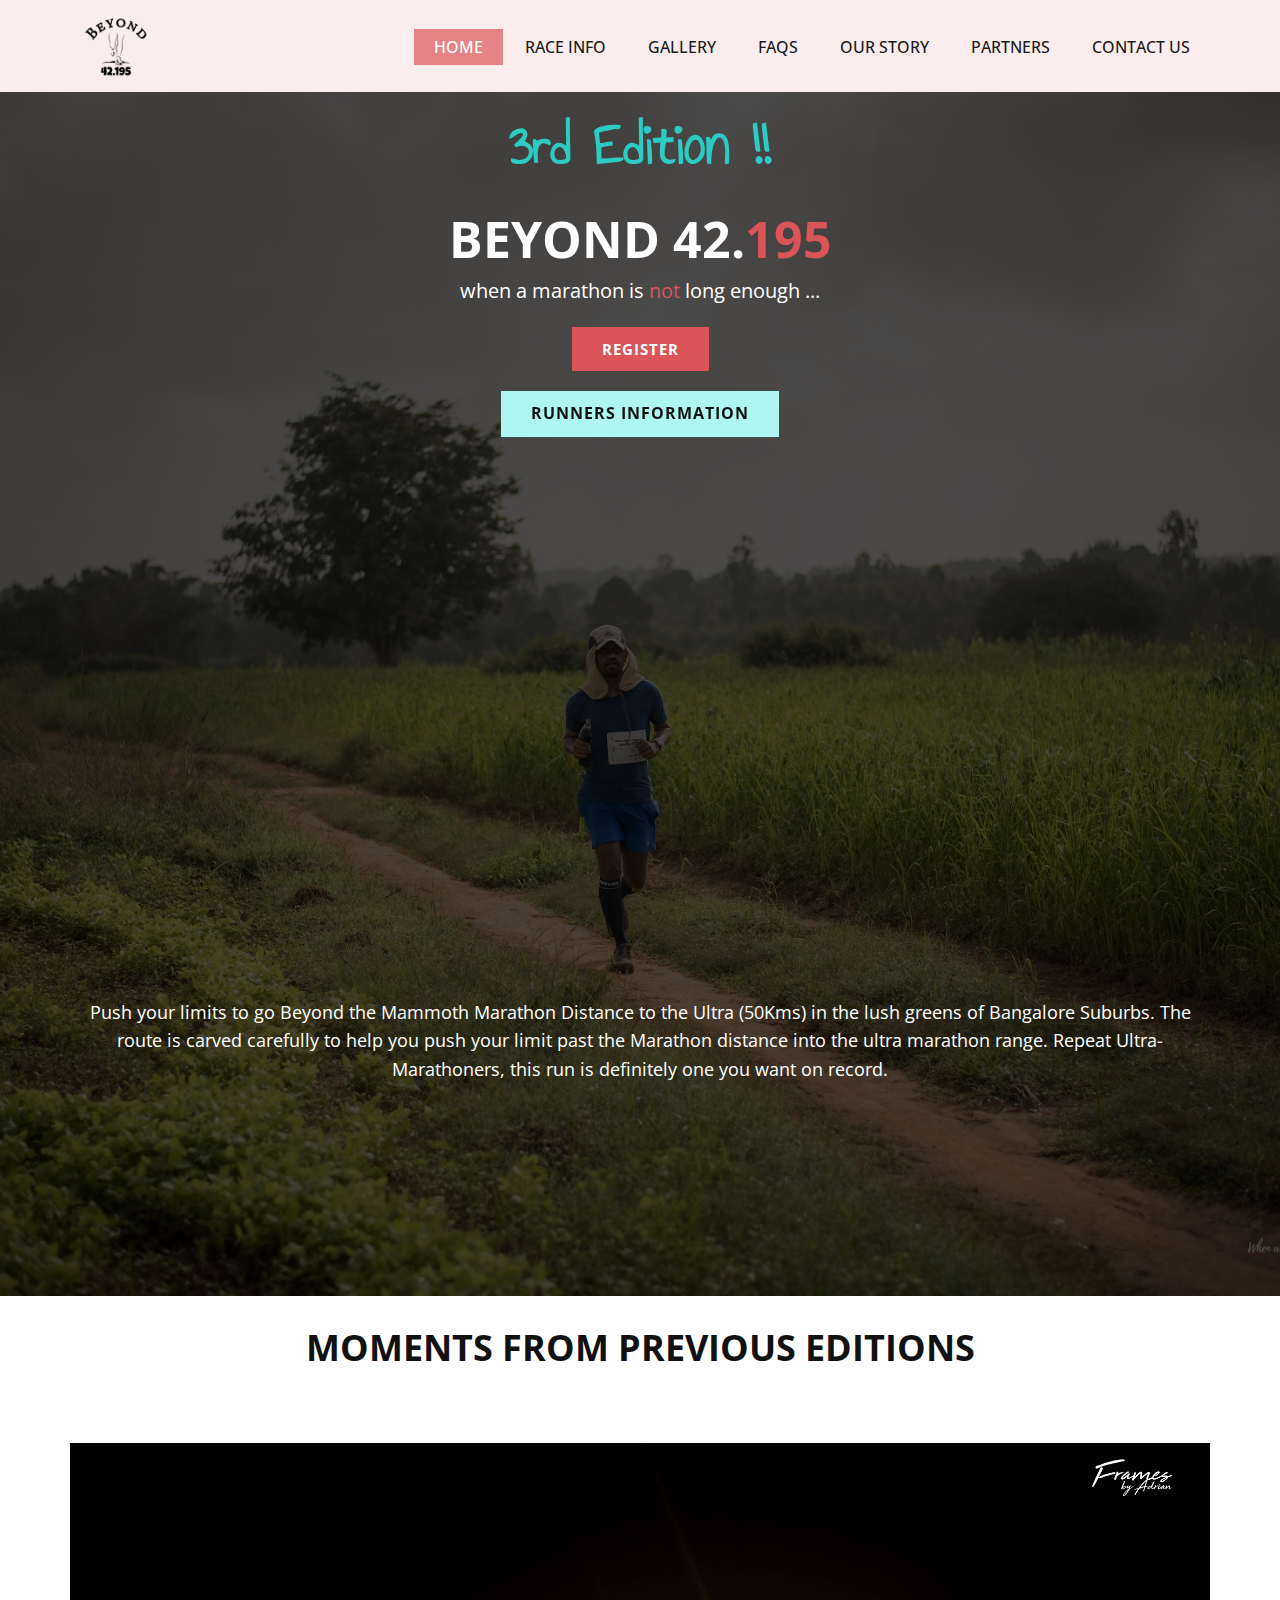
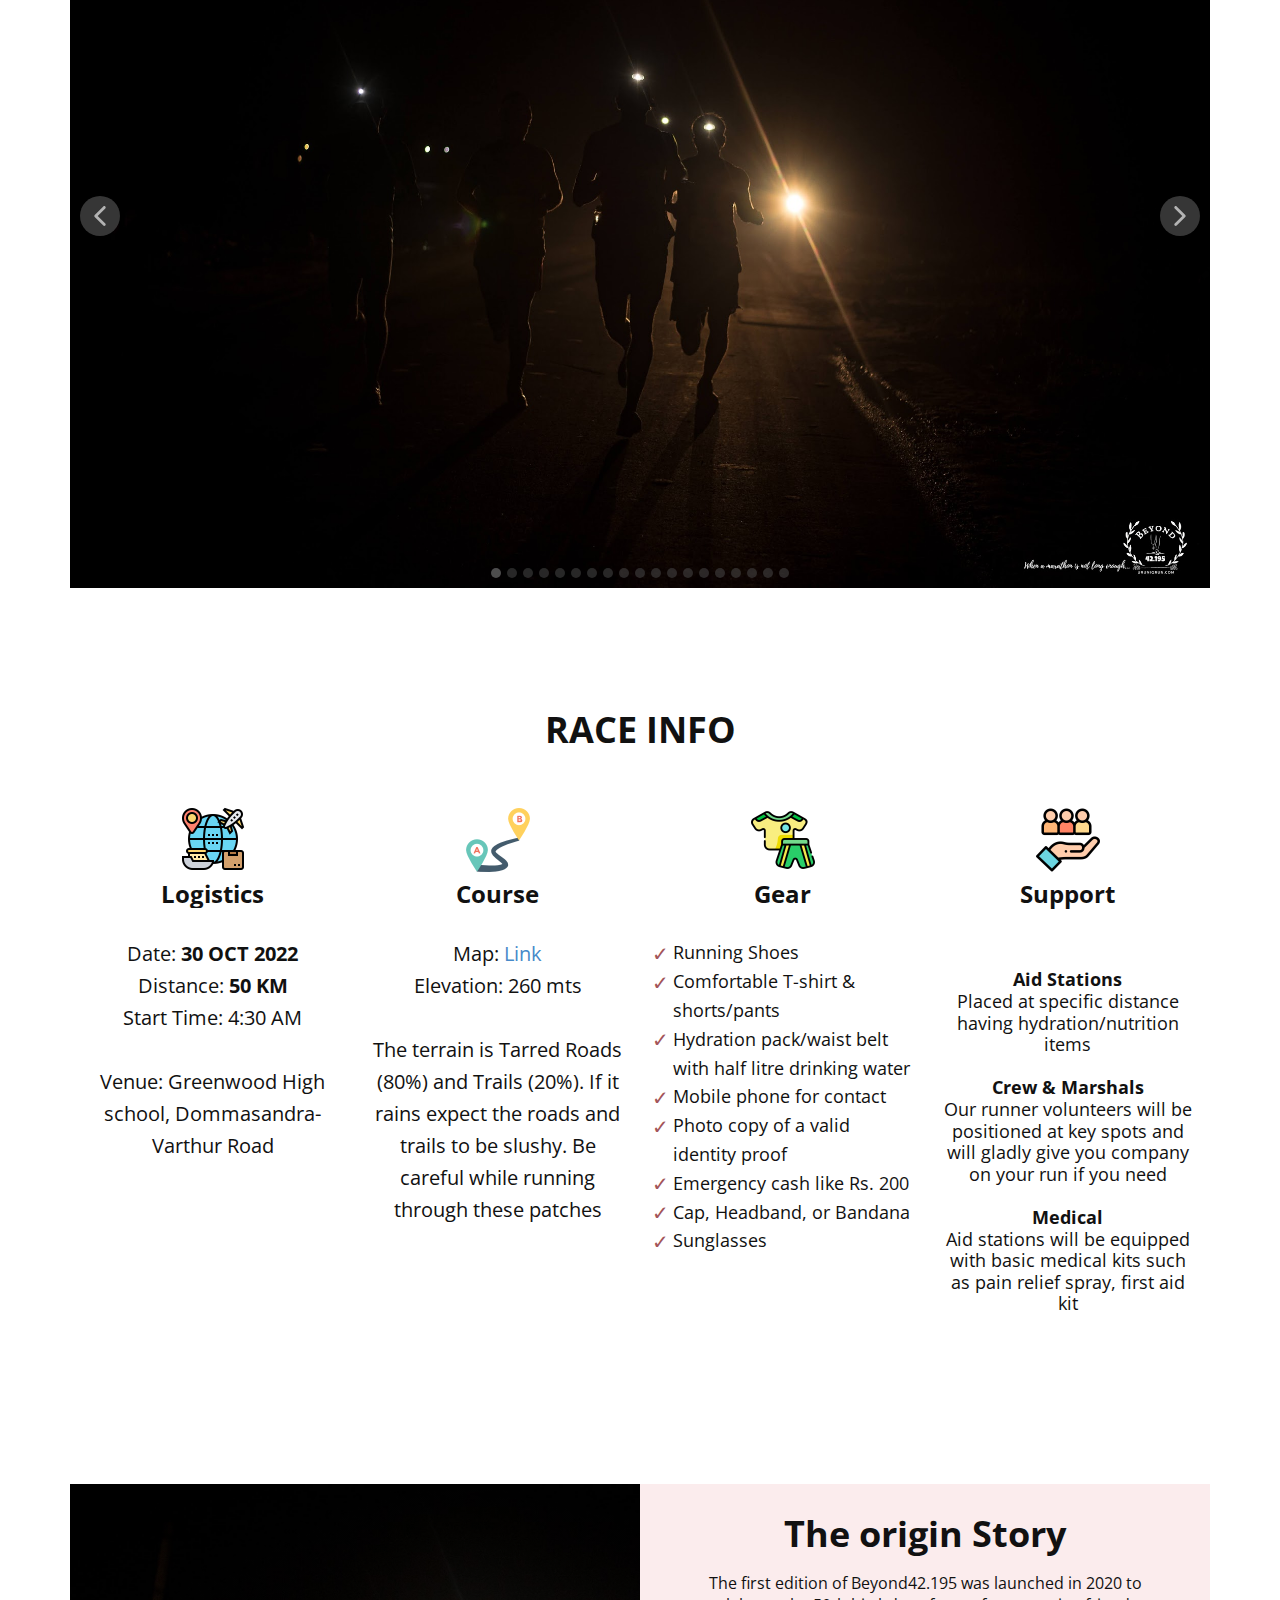
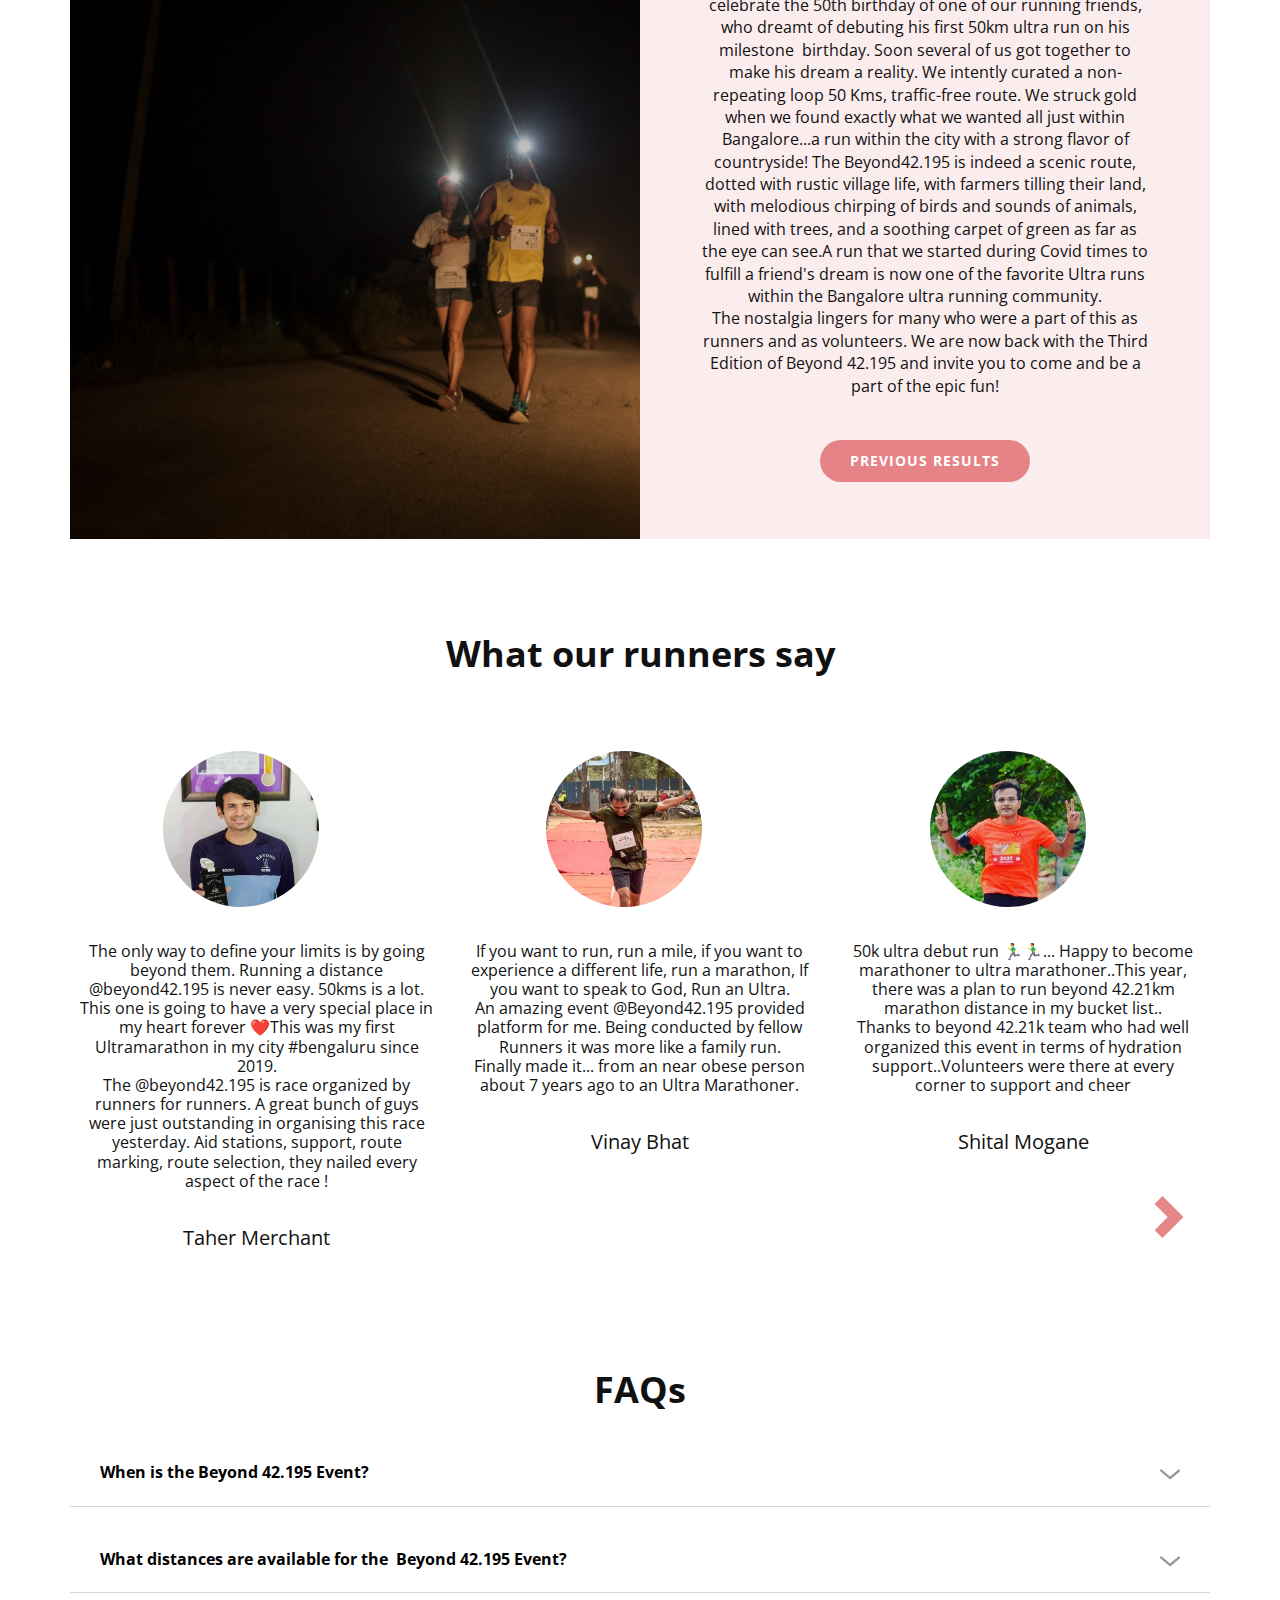
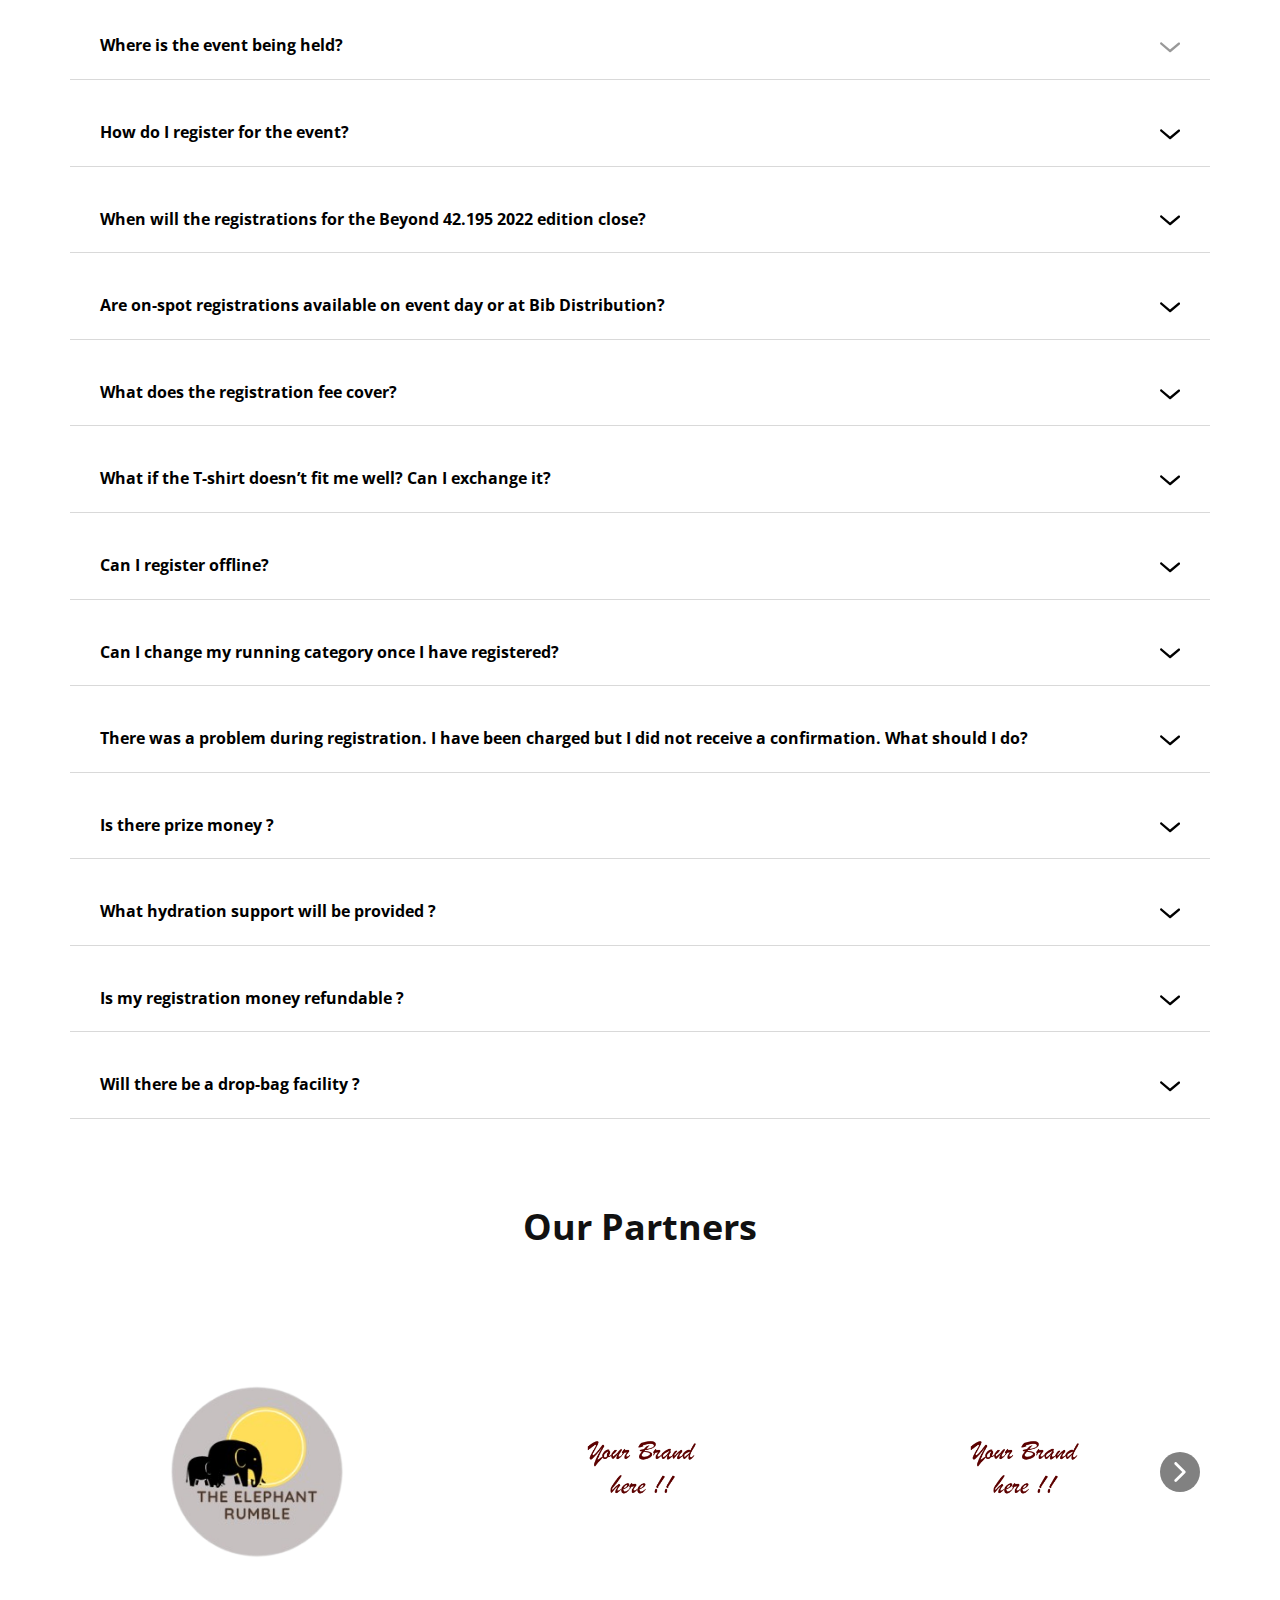
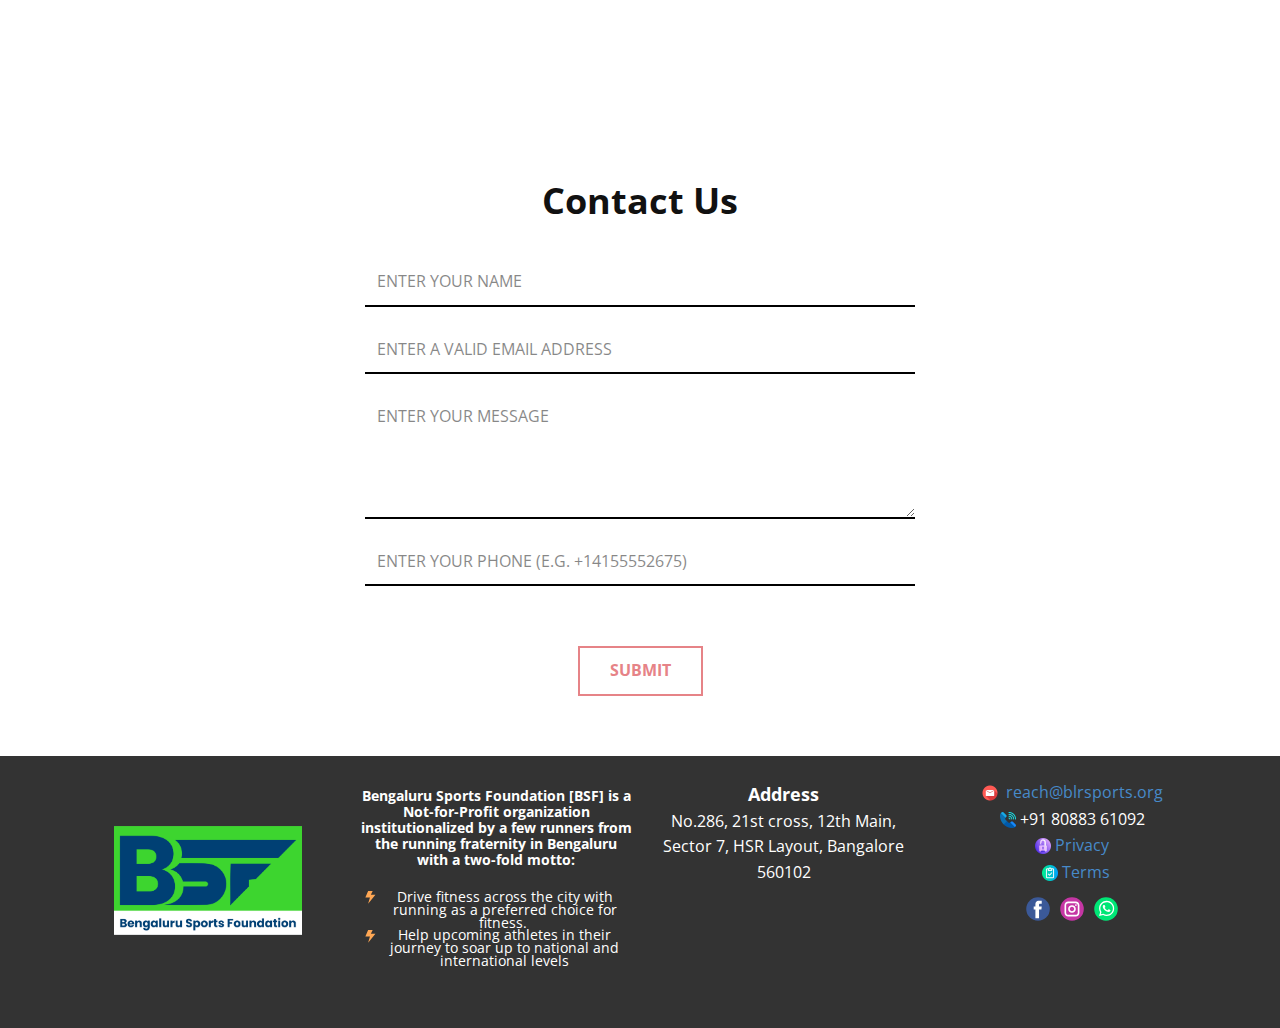
==== commit 7d43b50f: "map added" ====
--- a/index.html
+++ b/index.html
@@ -437,7 +437,8 @@
                   <h4 class="u-custom-font u-font-open-sans u-text u-text-default u-text-4">Course</h4>
                   <div class="u-align-center u-container-style u-expanded-width u-group u-white u-group-2">
                     <div class="u-container-layout u-container-layout-4">
-                      <p class="u-large-text u-text u-text-variant u-text-5">Map: TBD<br>Elevation: 260 mts<br>
+                      <p class="u-large-text u-text u-text-variant u-text-5">Map: <a href="https://www.google.com/maps/d/u/1/edit?mid=12VR1QE54PCMk5CW-ls0iWC5f5fSYhig&amp;usp=sharing"
+                        >Link</a><br>Elevation: 260 mts<br>
                         <br>The terrain is Tarred Roads (80%) and Trails (20%).&nbsp;If it rains&nbsp;expect the roads and trails to be slushy. Be careful while running through these patches
                       </p>
                     </div>
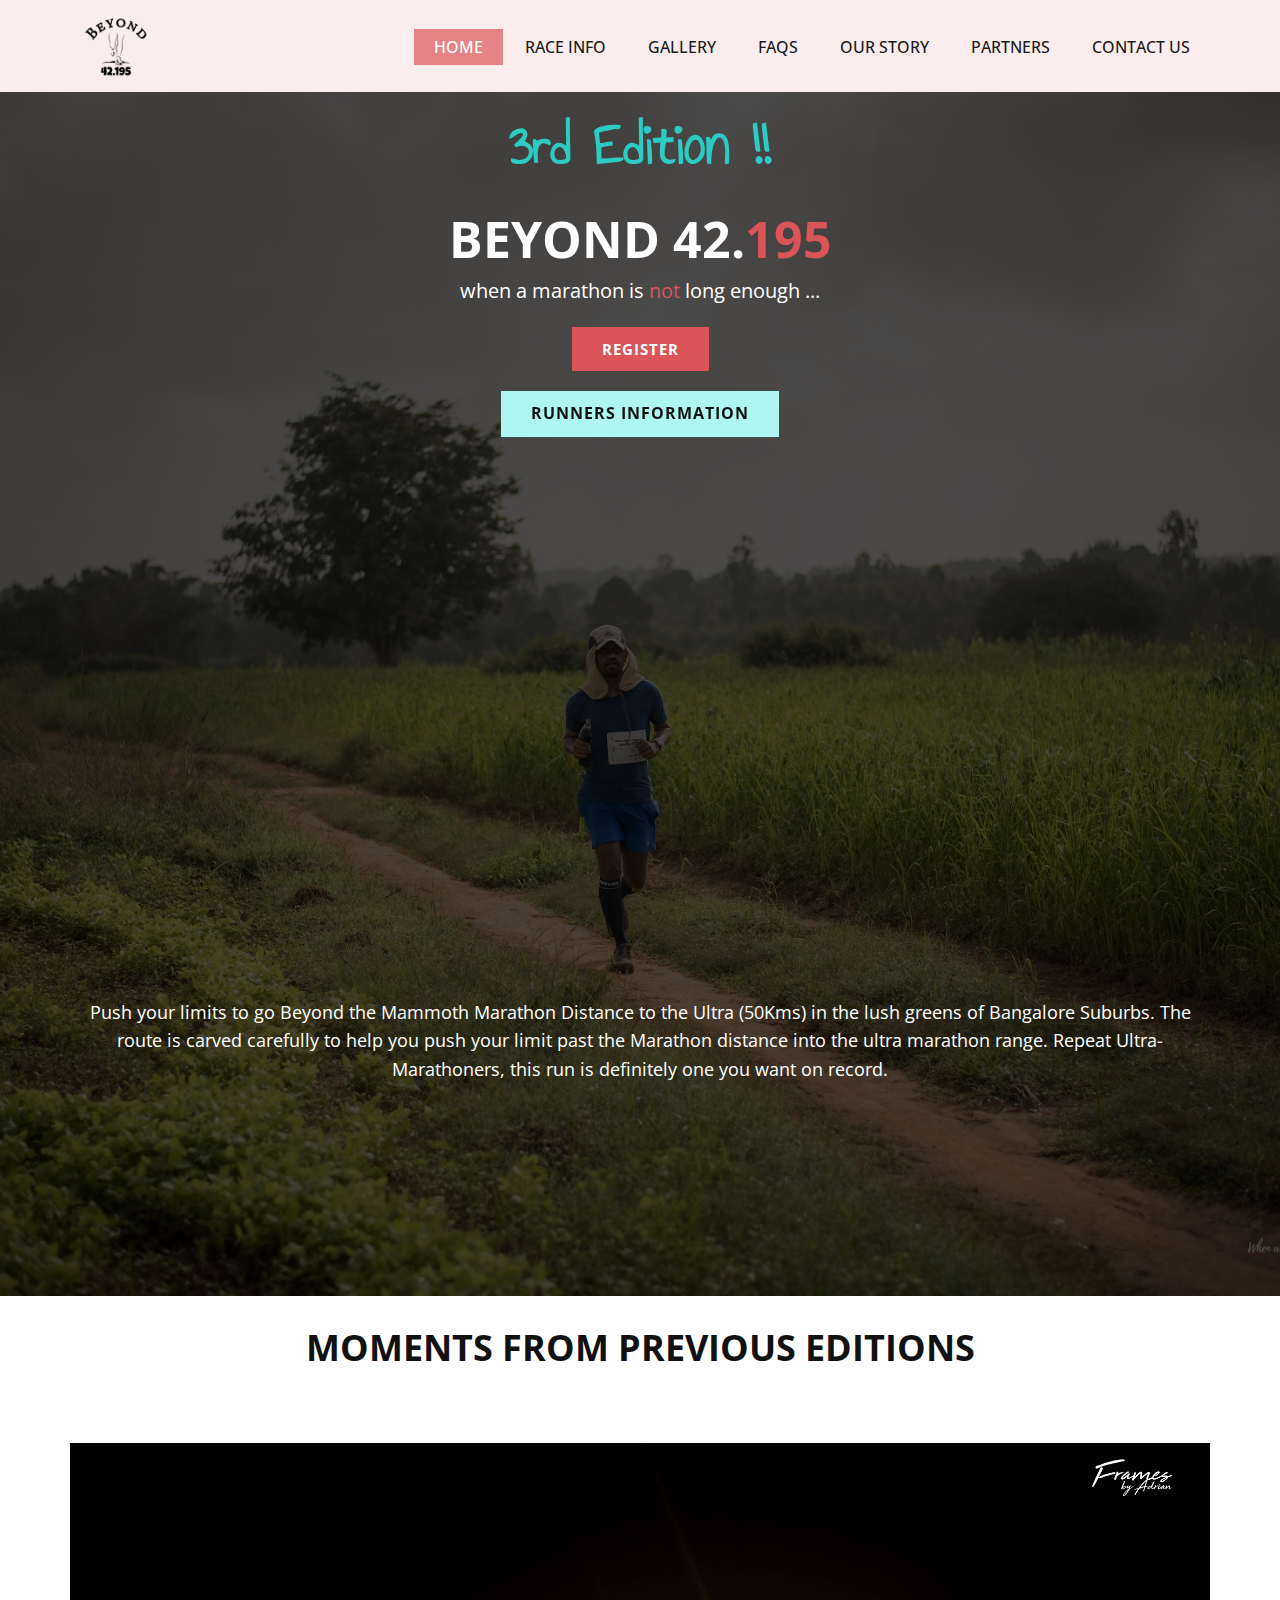
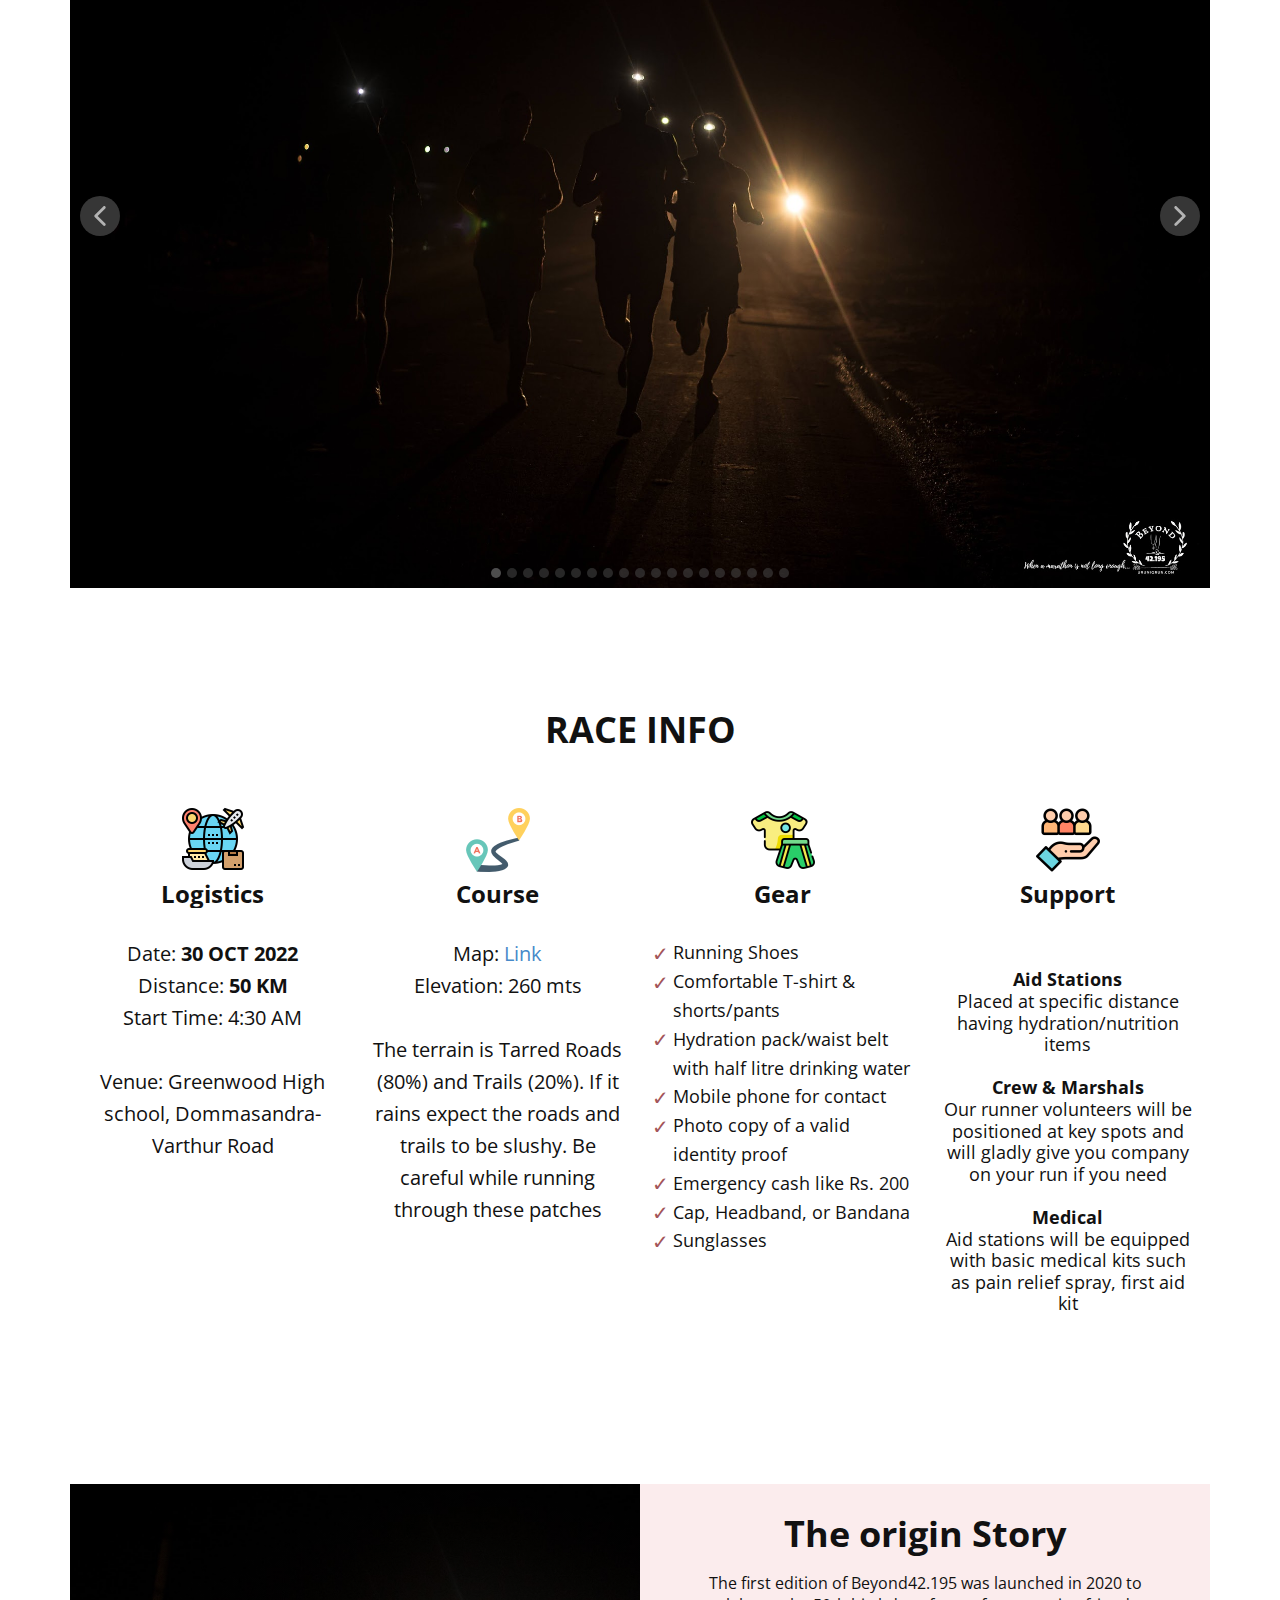
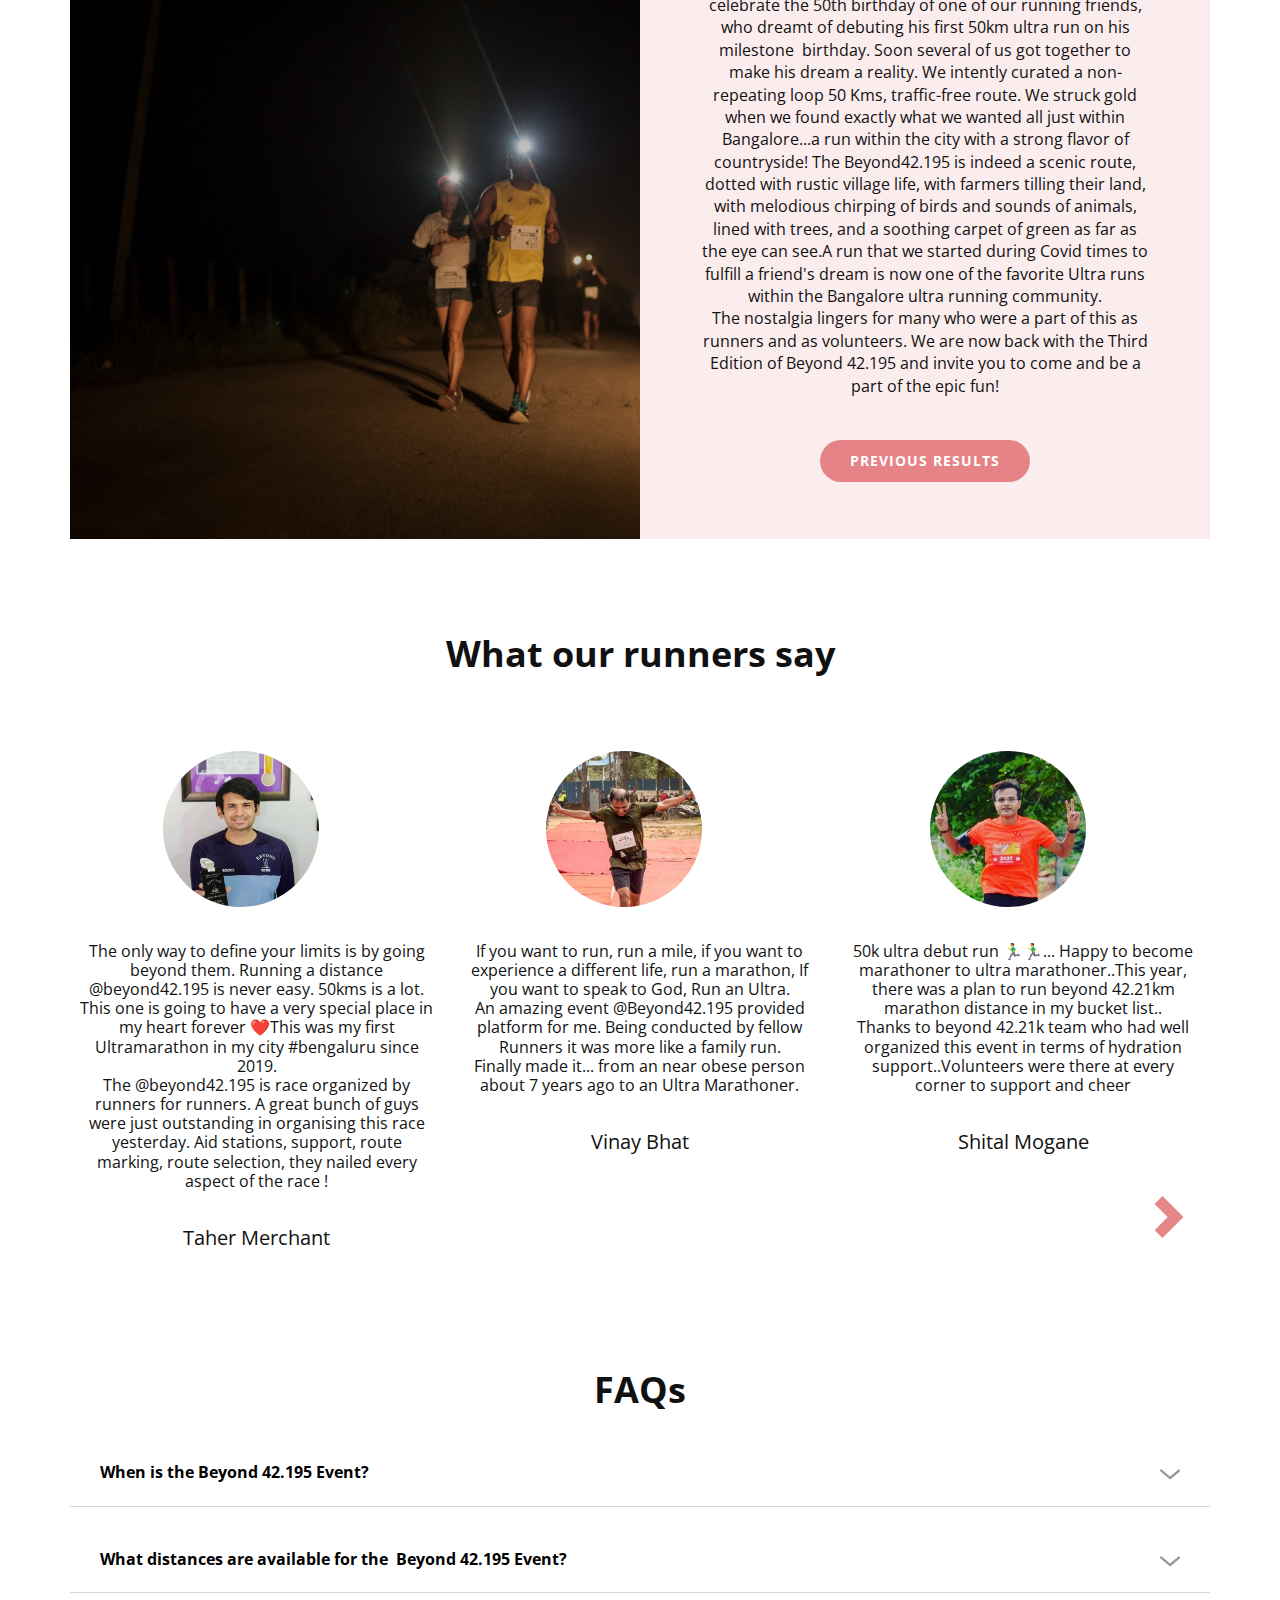
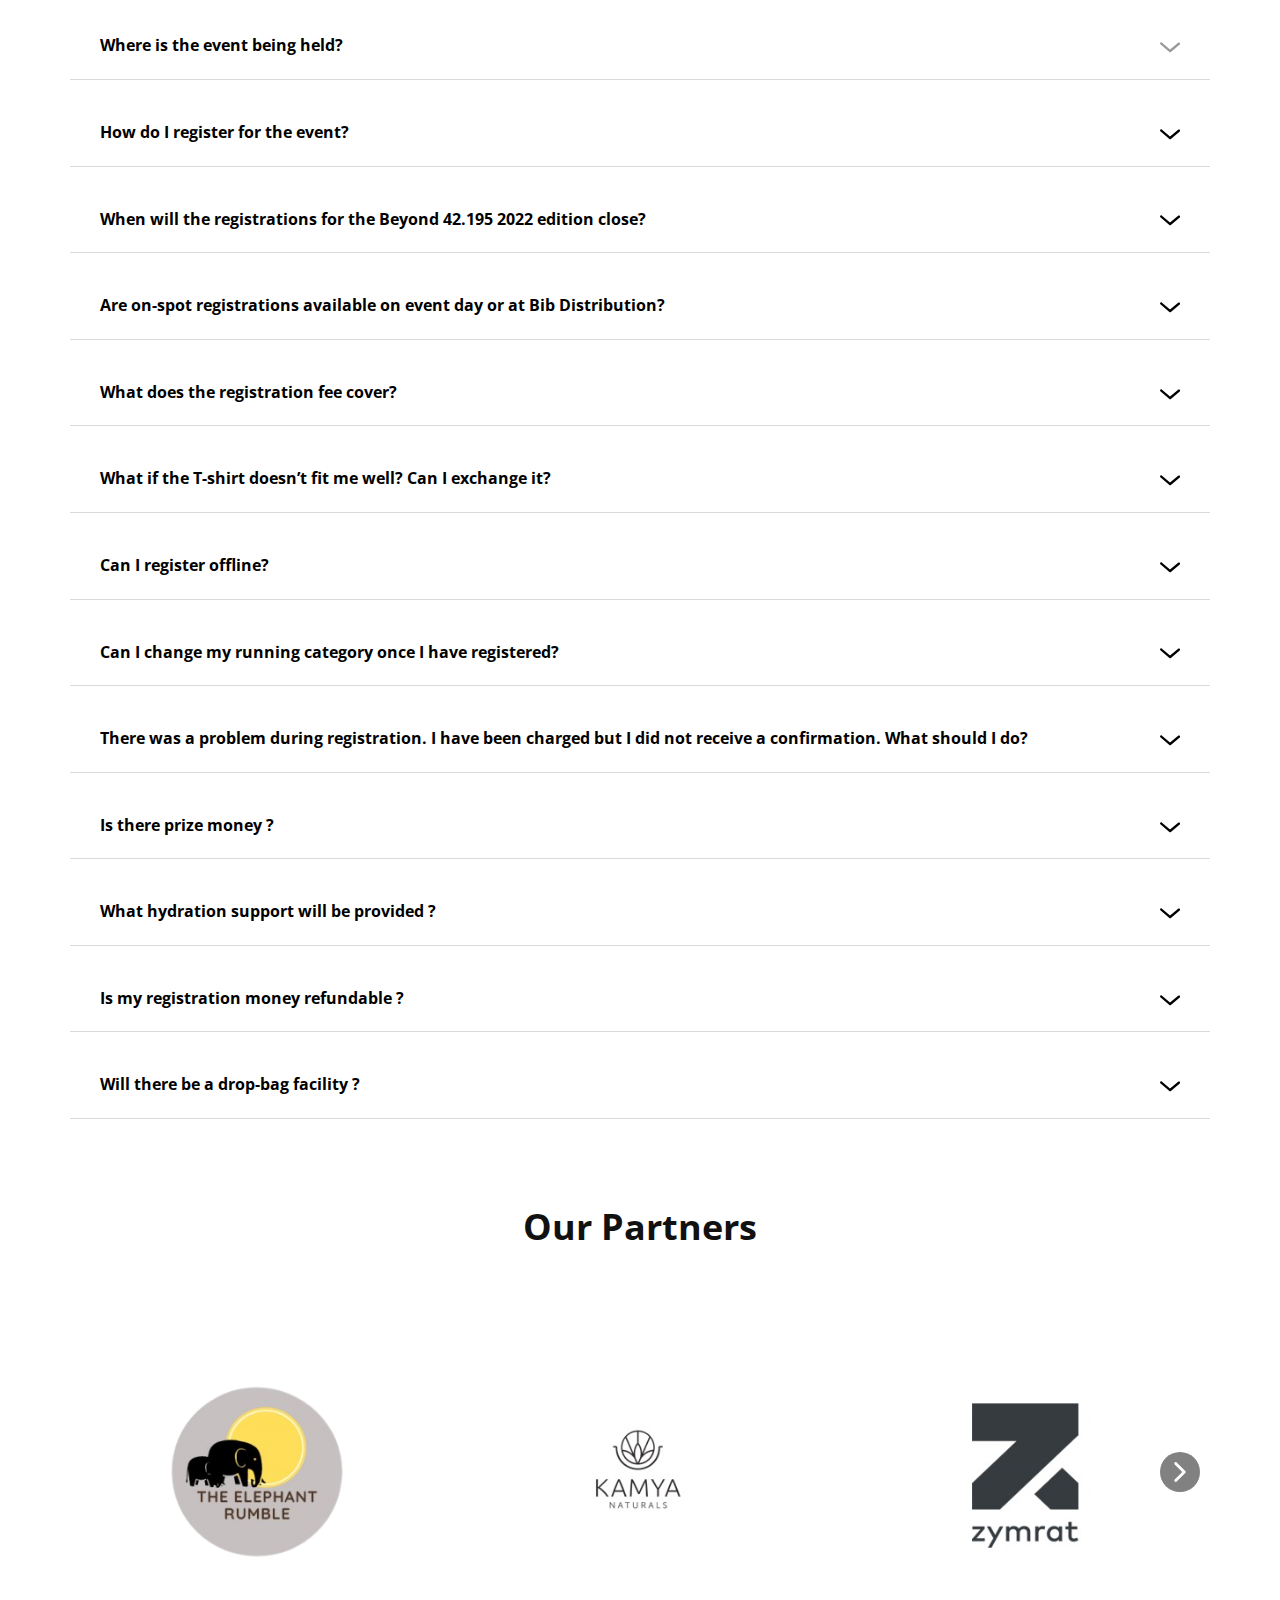
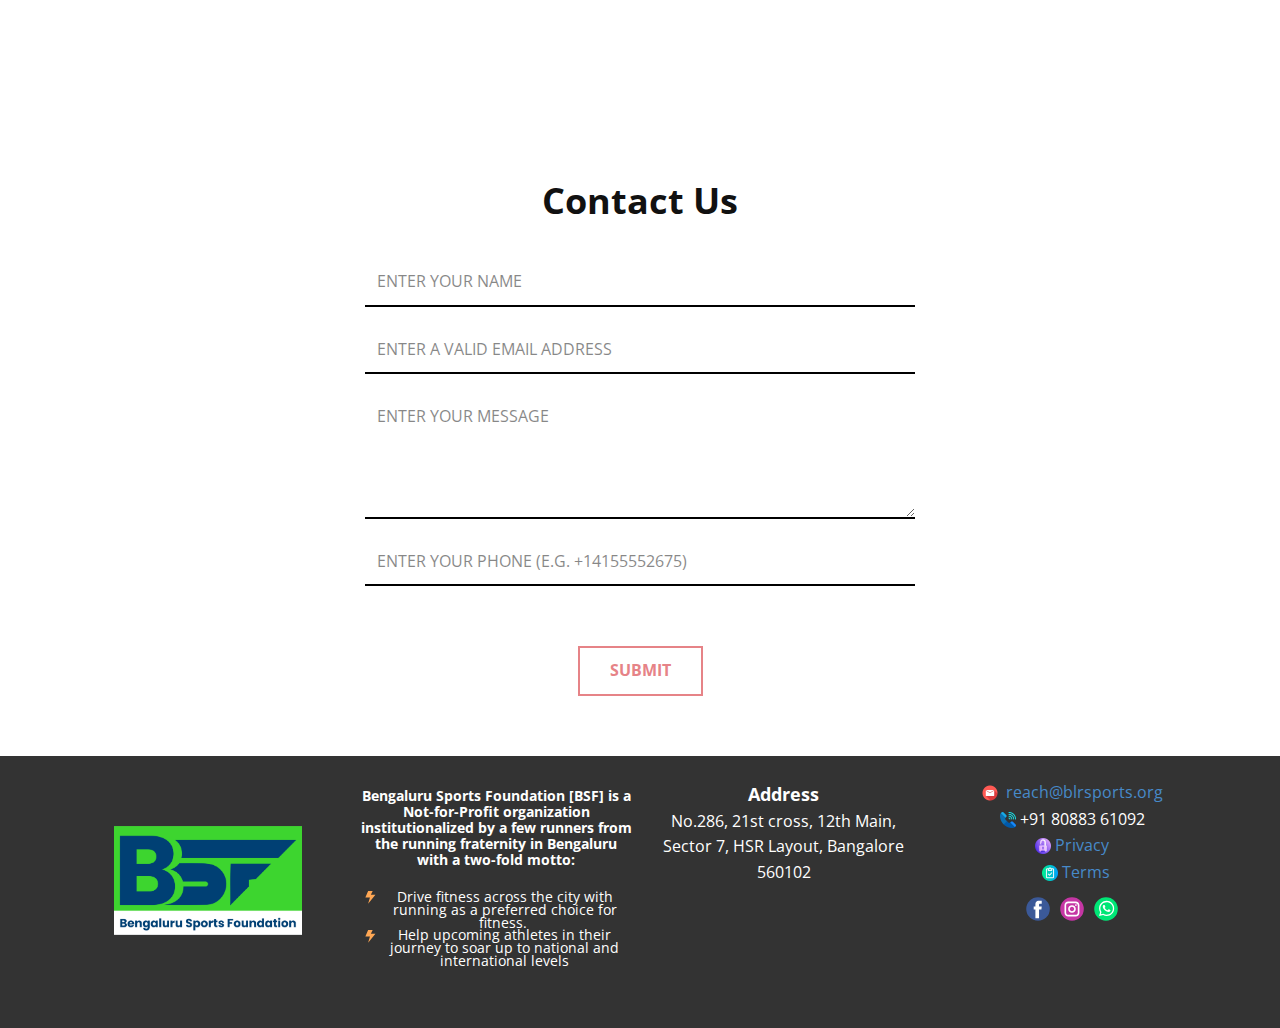
==== commit fc1c328b: "partners" ====
--- a/index.html
+++ b/index.html
@@ -856,27 +856,32 @@
           <div class="u-repeater u-repeater-1">
             <div class="u-container-style u-list-item u-repeater-item">
               <div class="u-container-layout u-similar-container u-valign-middle u-container-layout-1">
-                <img class="u-image u-image-default u-preserve-proportions u-image-1" src="images/er.png" alt="" data-image-width="200" data-image-height="200">
+                <img class="u-image u-image-1 u-preserve-proportions u-image-1" src="images/er.png" alt="" data-image-width="200" data-image-height="200">
               </div>
             </div>
             <div class="u-container-style u-list-item u-repeater-item">
               <div class="u-container-layout u-similar-container u-valign-middle u-container-layout-2">
-                <img class="u-image u-image-default u-preserve-proportions u-image-2" src="images/open-partner.png" alt="" data-image-width="316" data-image-height="316">
+                <img class="u-image u-image-1" src="images/kamya.jpg" data-image-width="200" data-image-height="200">
               </div>
             </div>
             <div class="u-container-style u-list-item u-repeater-item">
               <div class="u-container-layout u-similar-container u-valign-middle u-container-layout-3">
-                <img class="u-image u-image-default u-preserve-proportions u-image-3" src="images/open-partner.png" alt="" data-image-width="316" data-image-height="316">
+                <img class="u-image u-image-1" src="images/zymrat.jpg" data-image-width="200" data-image-height="200">
               </div>
             </div>
             <div class="u-container-style u-list-item u-repeater-item">
               <div class="u-container-layout u-similar-container u-valign-middle u-container-layout-4">
-                <img class="u-image u-image-default u-preserve-proportions u-image-4" src="images/open-partner.png" alt="" data-image-width="316" data-image-height="316">
+                <img class="u-image u-image-1" src="images/coorg.jpg" data-image-width="200" data-image-height="200">
               </div>
             </div>
             <div class="u-container-style u-list-item u-repeater-item">
               <div class="u-container-layout u-similar-container u-valign-middle u-container-layout-5">
-                <img class="u-image u-image-default u-preserve-proportions u-image-5" src="images/open-partner.png" alt="" data-image-width="316" data-image-height="316">
+                <img class="u-image u-image-1" src="images/FnU.png" data-image-width="200" data-image-height="200">
+              </div>
+            </div>
+            <div class="u-container-style u-list-item u-repeater-item">
+              <div class="u-container-layout u-similar-container u-valign-middle u-container-layout-5">
+                <img class="u-image u-image-1" src="images/greenwood.jpg" data-image-width="200" data-image-height="200">
               </div>
             </div>
           </div>
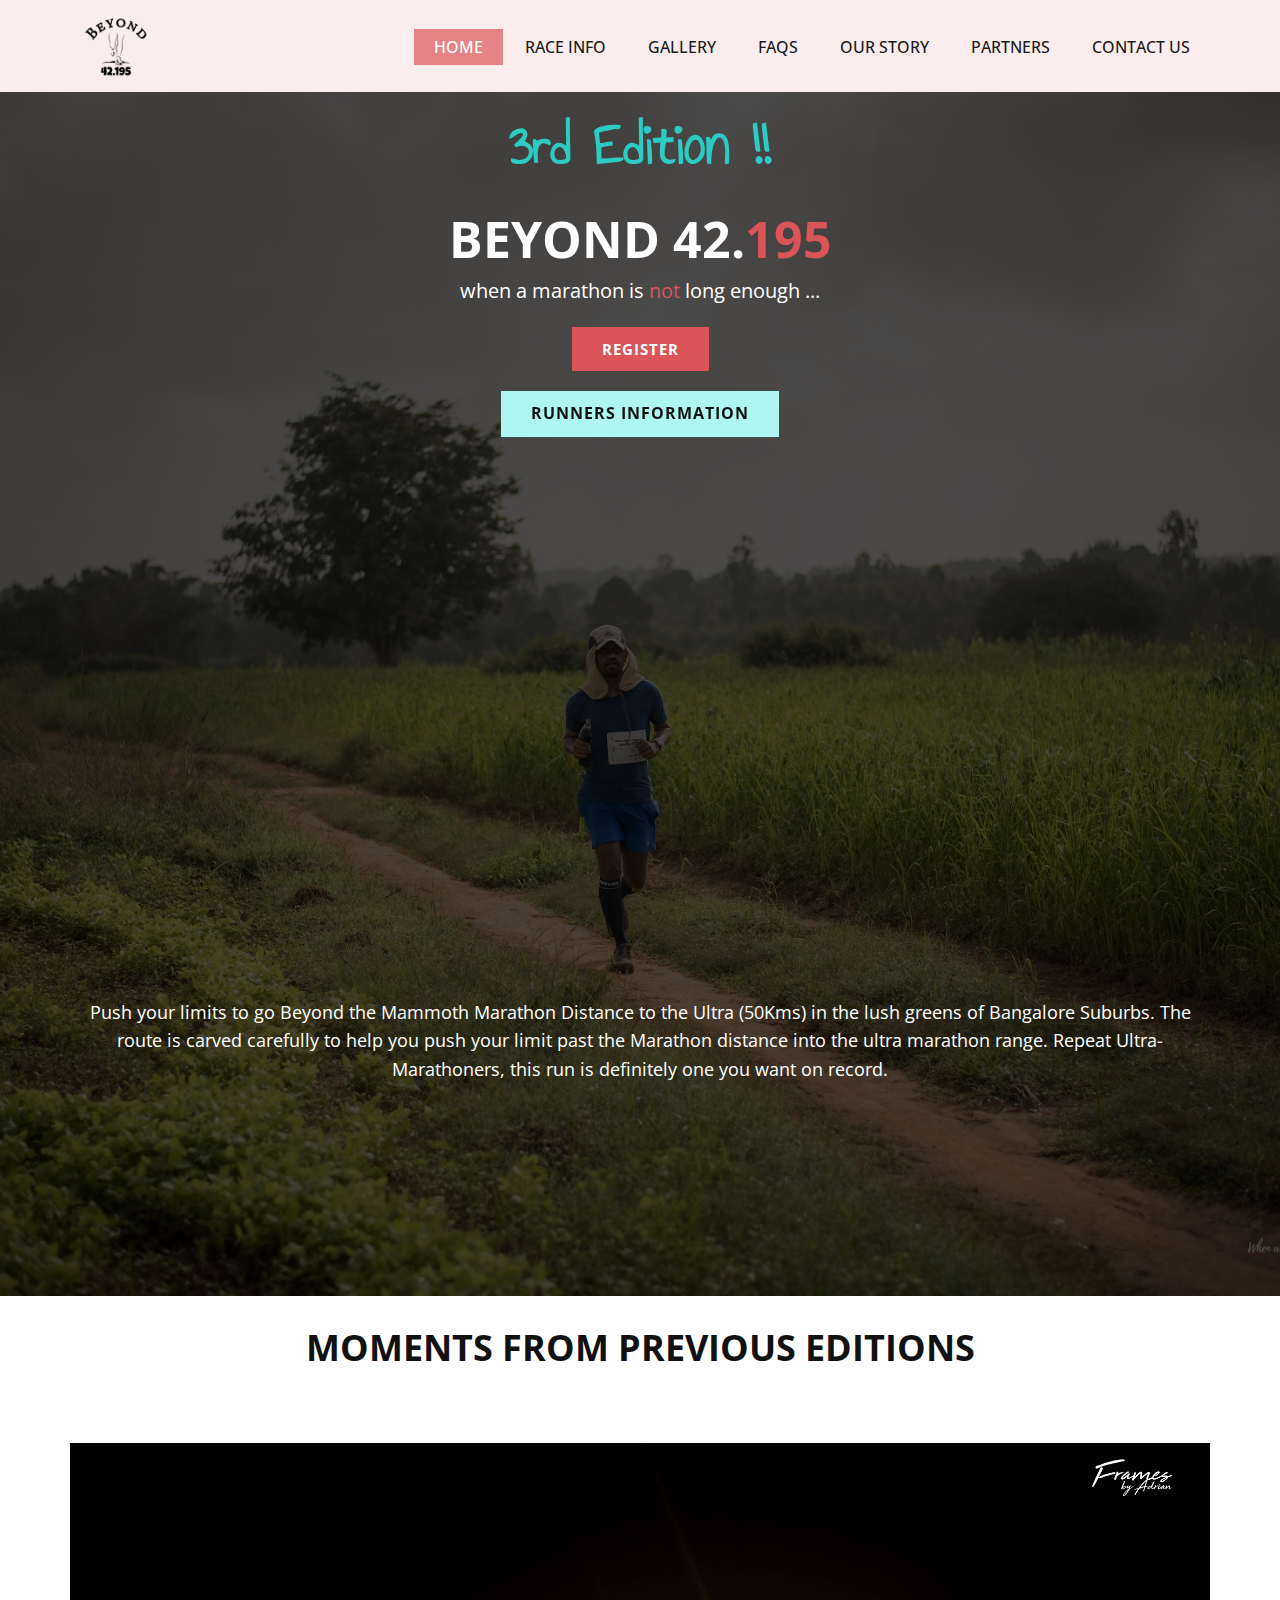
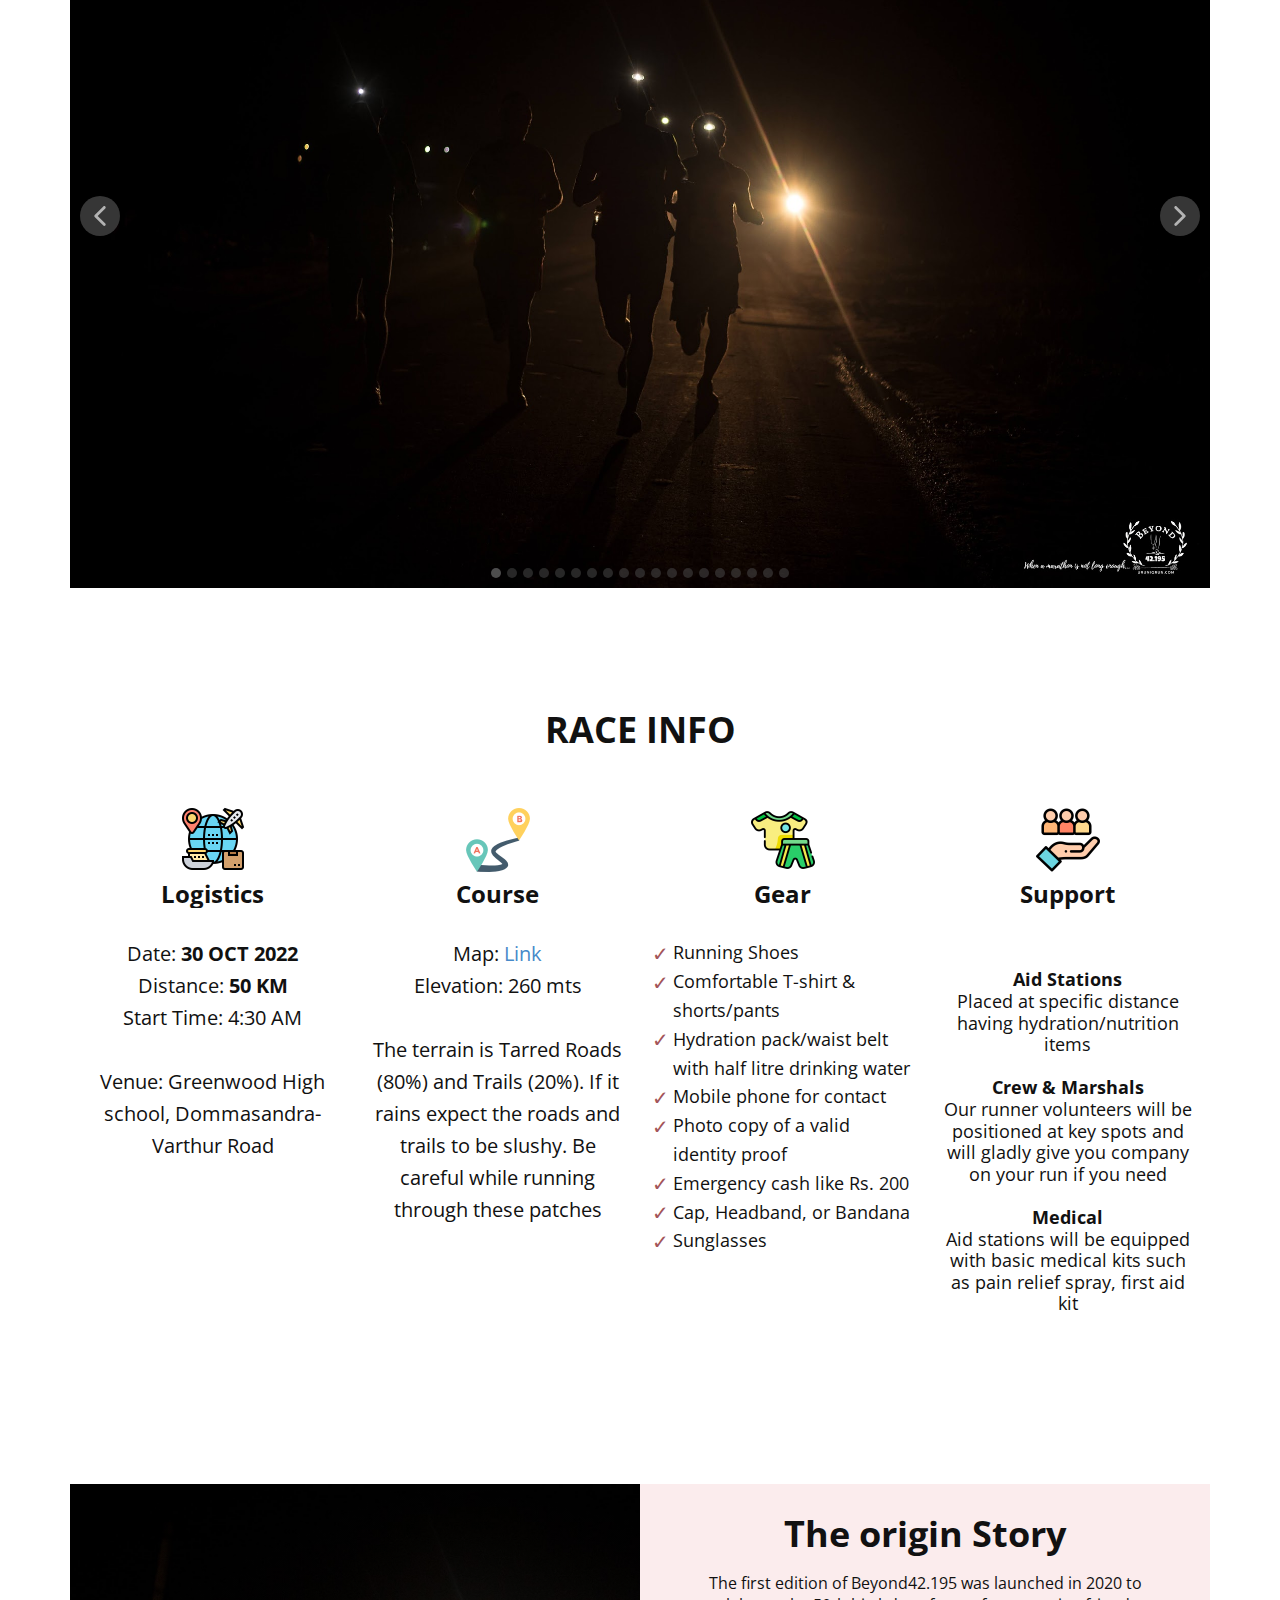
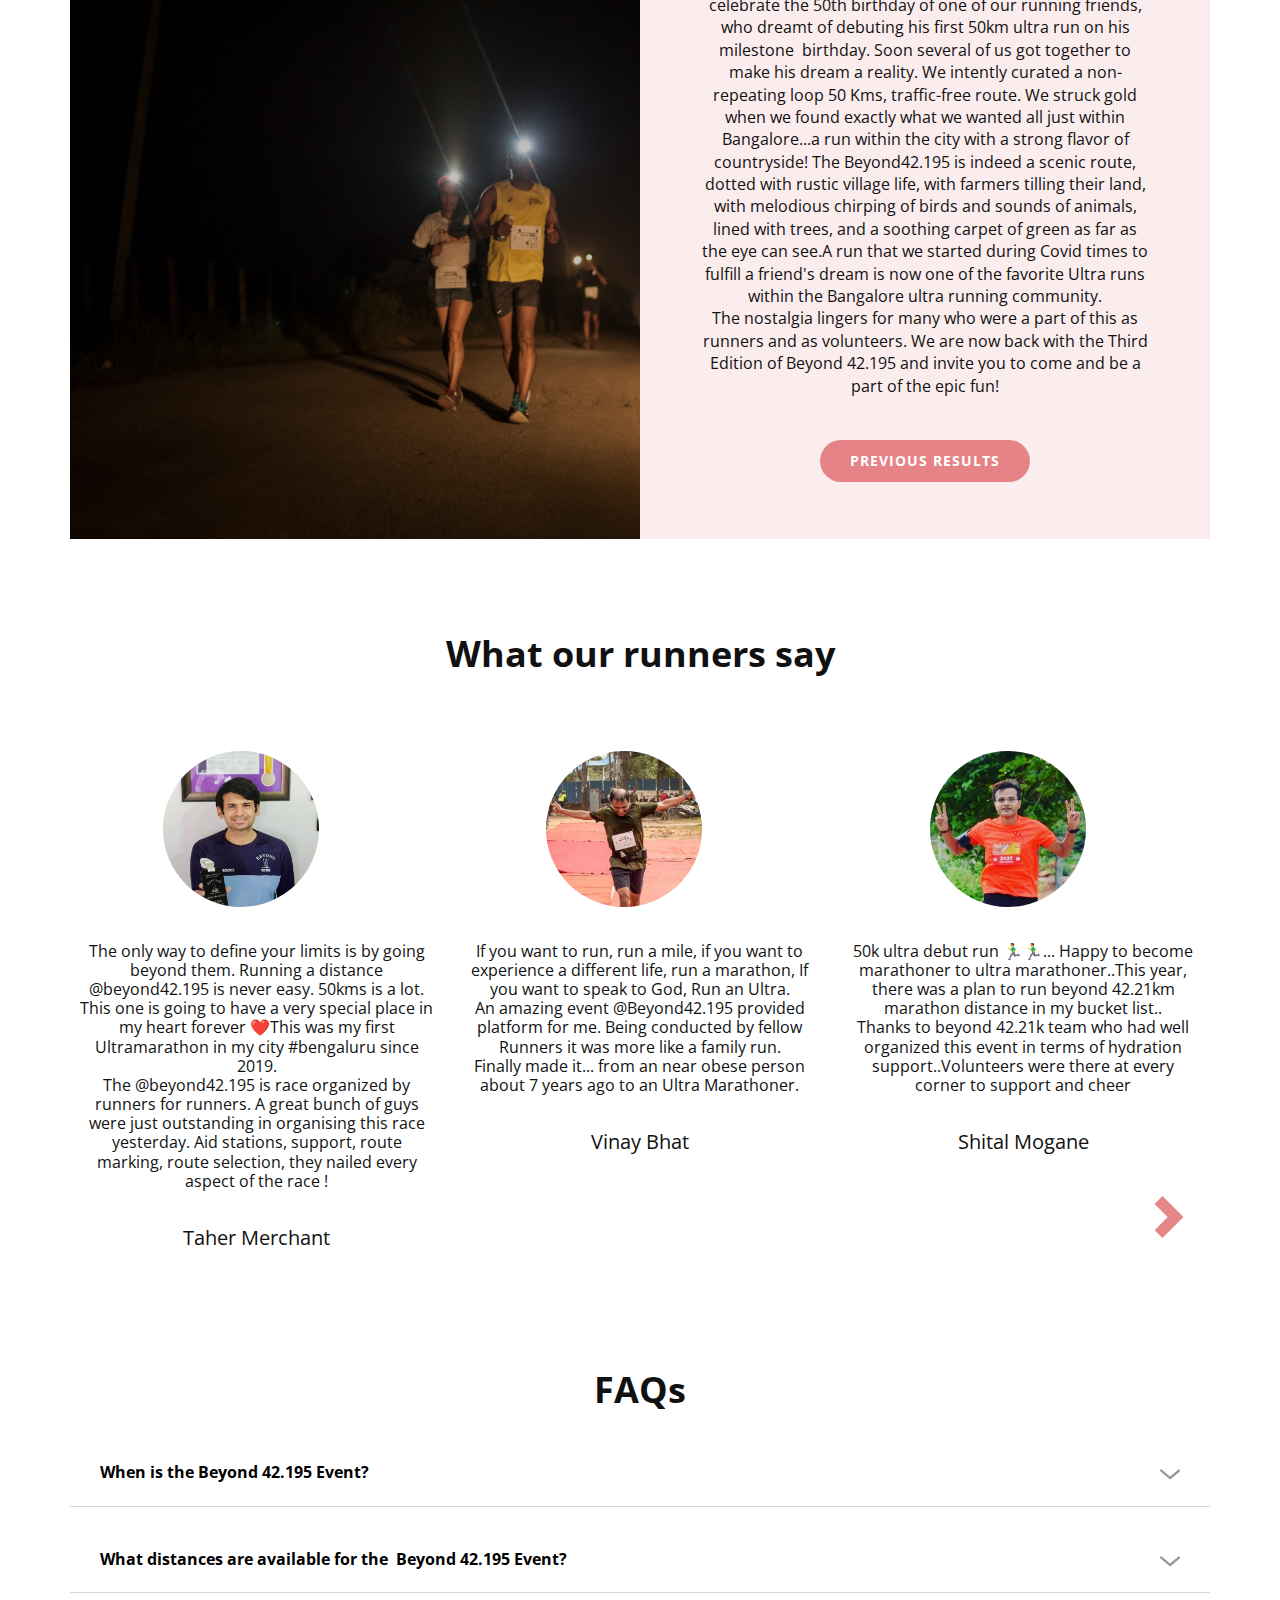
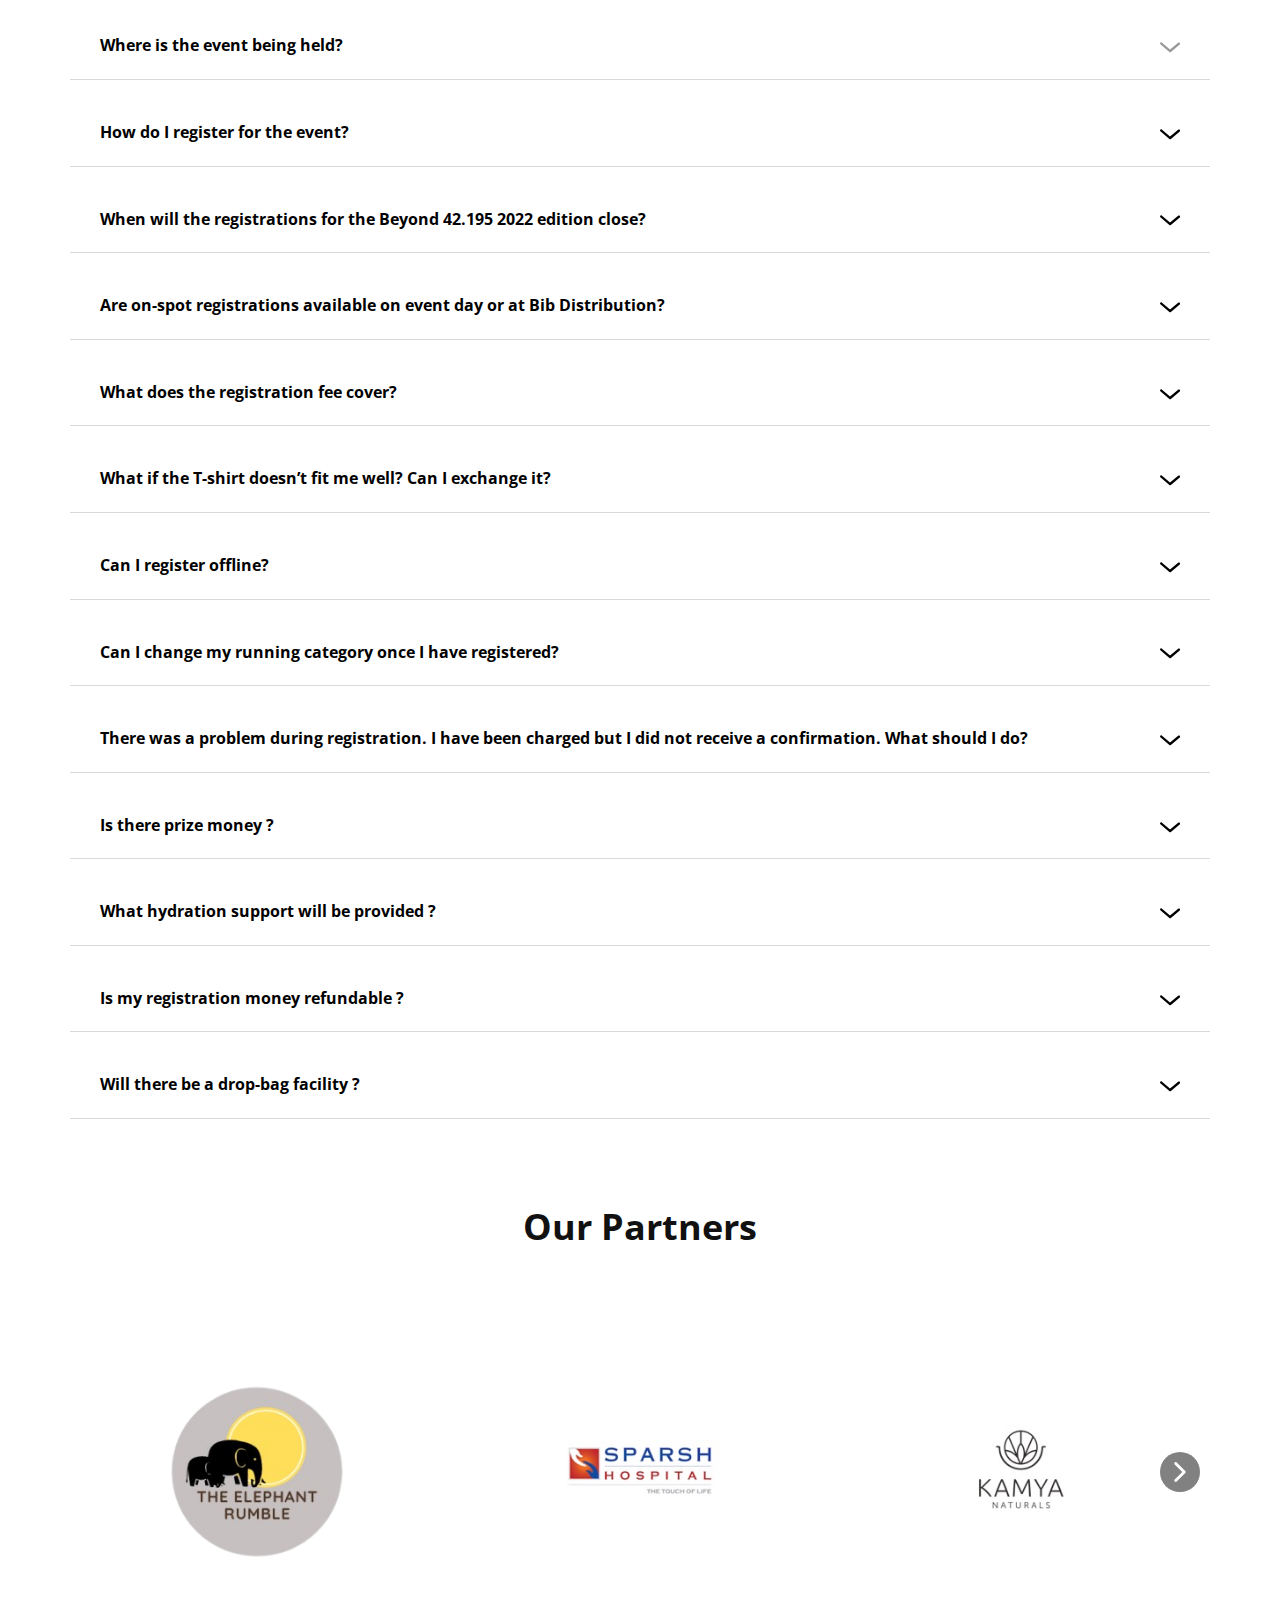
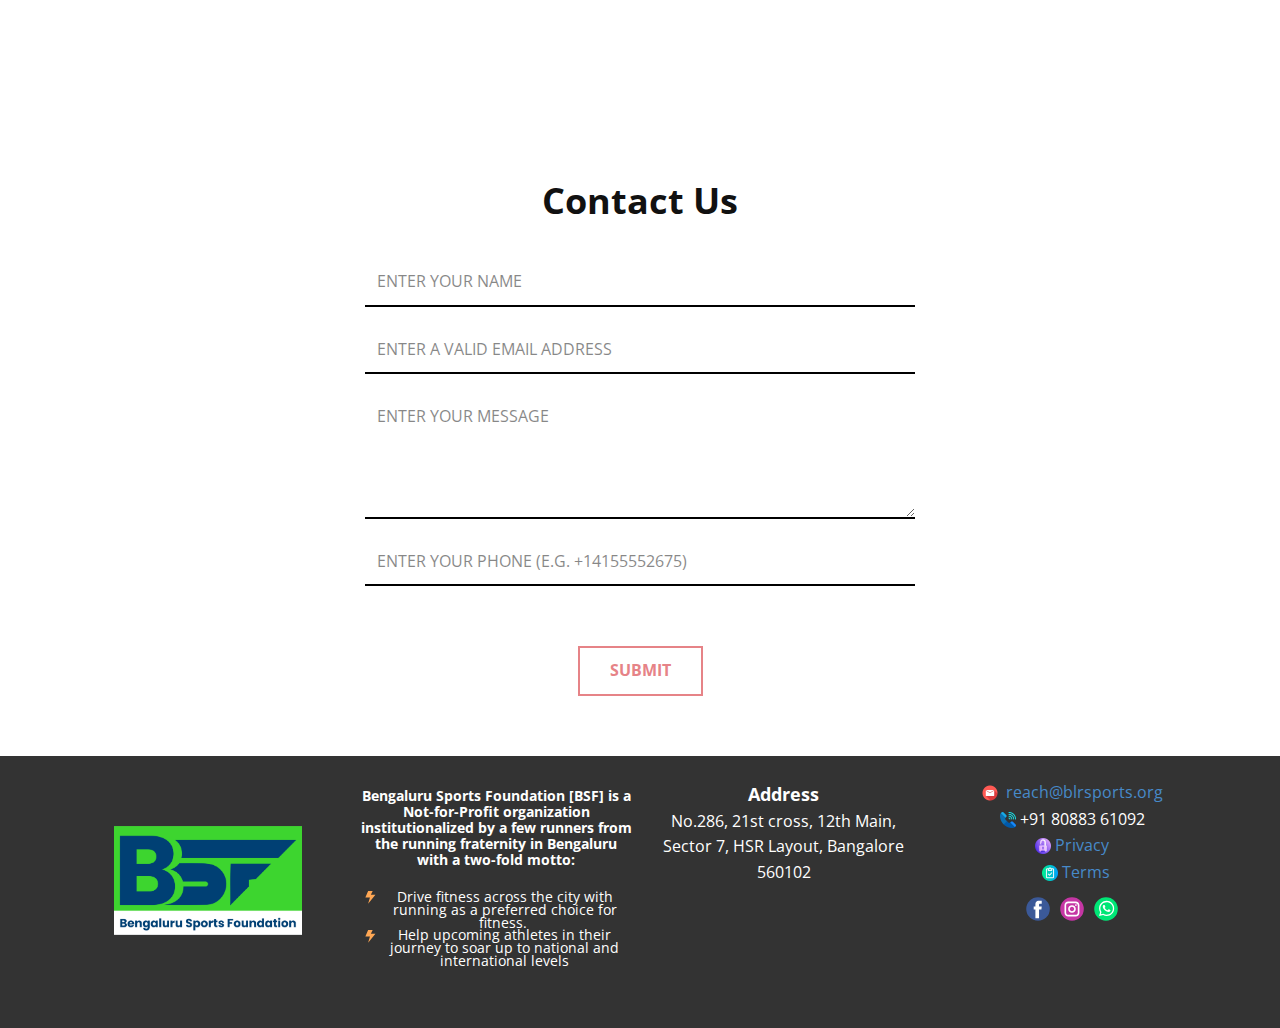
==== commit 5429e953: "sparsh" ====
--- a/index.html
+++ b/index.html
@@ -860,6 +860,11 @@
               </div>
             </div>
             <div class="u-container-style u-list-item u-repeater-item">
+              <div class="u-container-layout u-similar-container u-valign-middle u-container-layout-5">
+                <img class="u-image u-image-1" src="images/sparsh.jpg" data-image-width="200" data-image-height="200">
+              </div>
+            </div>
+            <div class="u-container-style u-list-item u-repeater-item">
               <div class="u-container-layout u-similar-container u-valign-middle u-container-layout-2">
                 <img class="u-image u-image-1" src="images/kamya.jpg" data-image-width="200" data-image-height="200">
               </div>
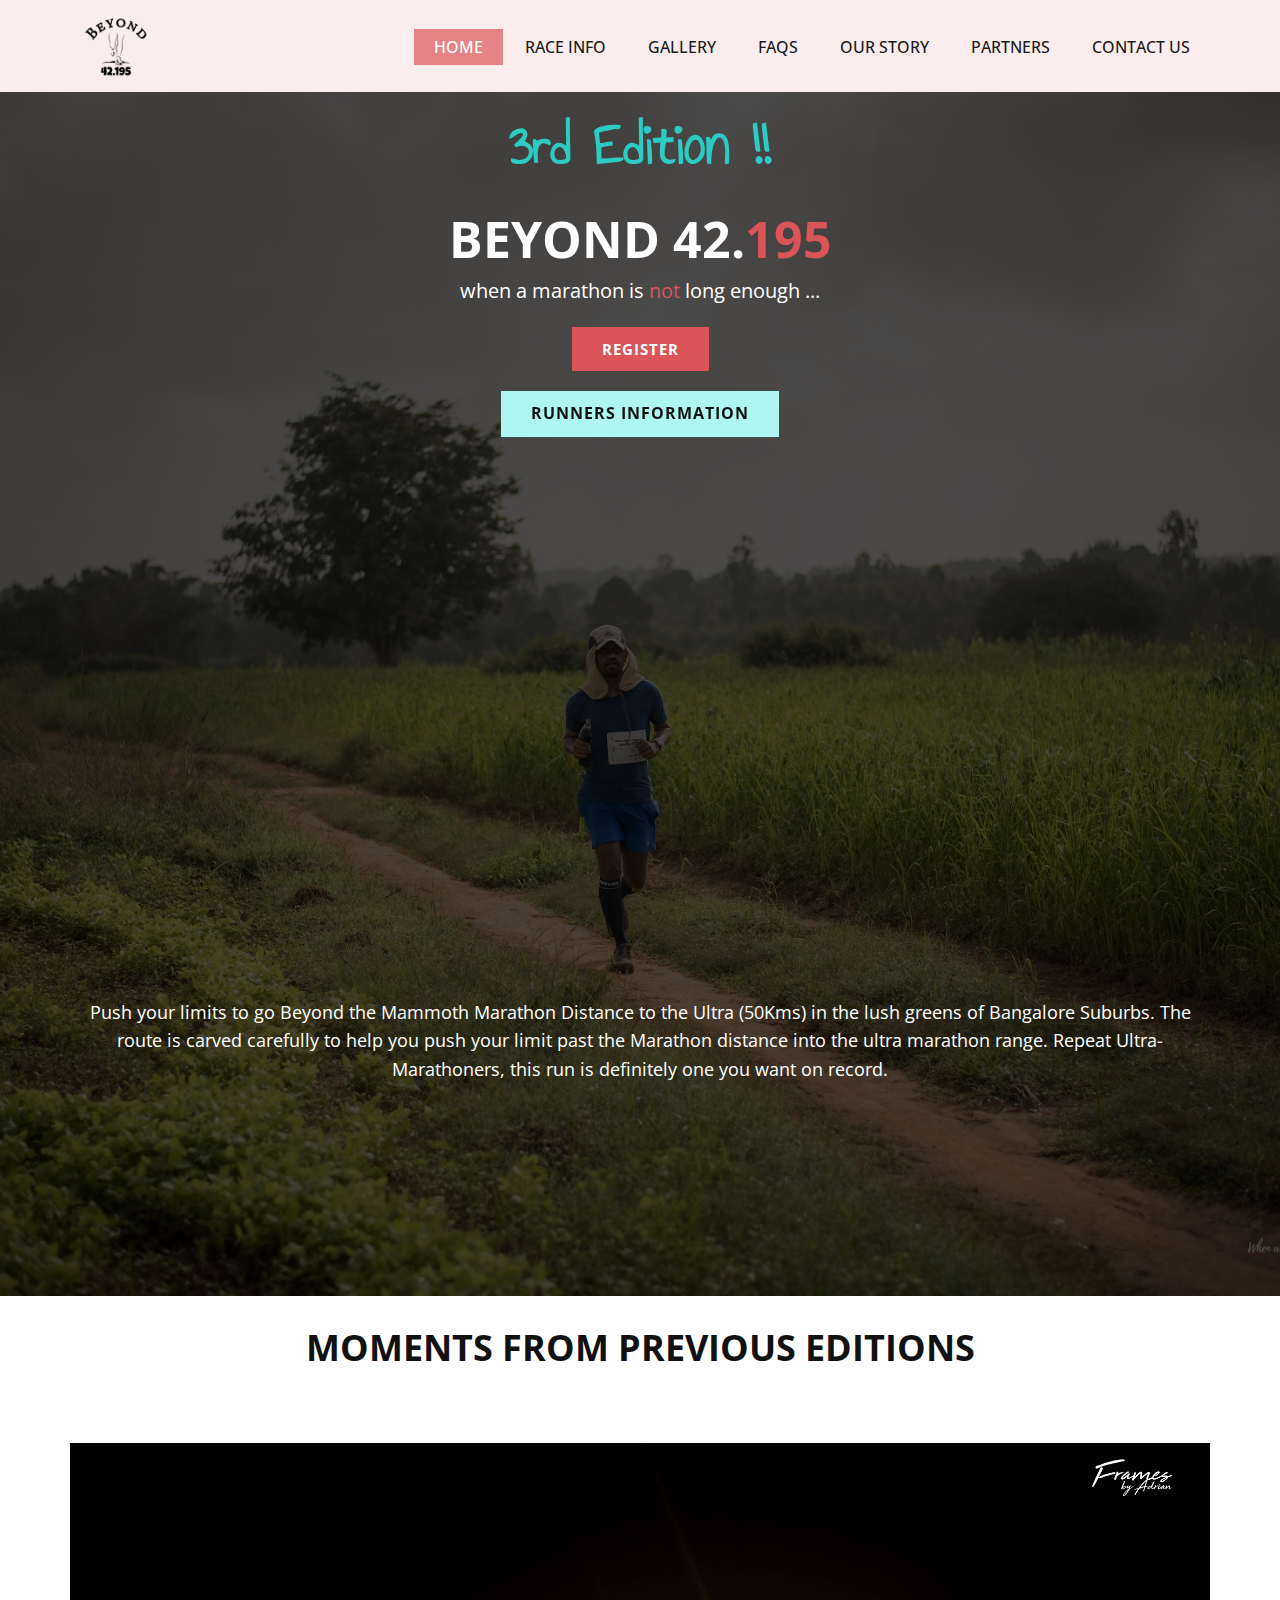
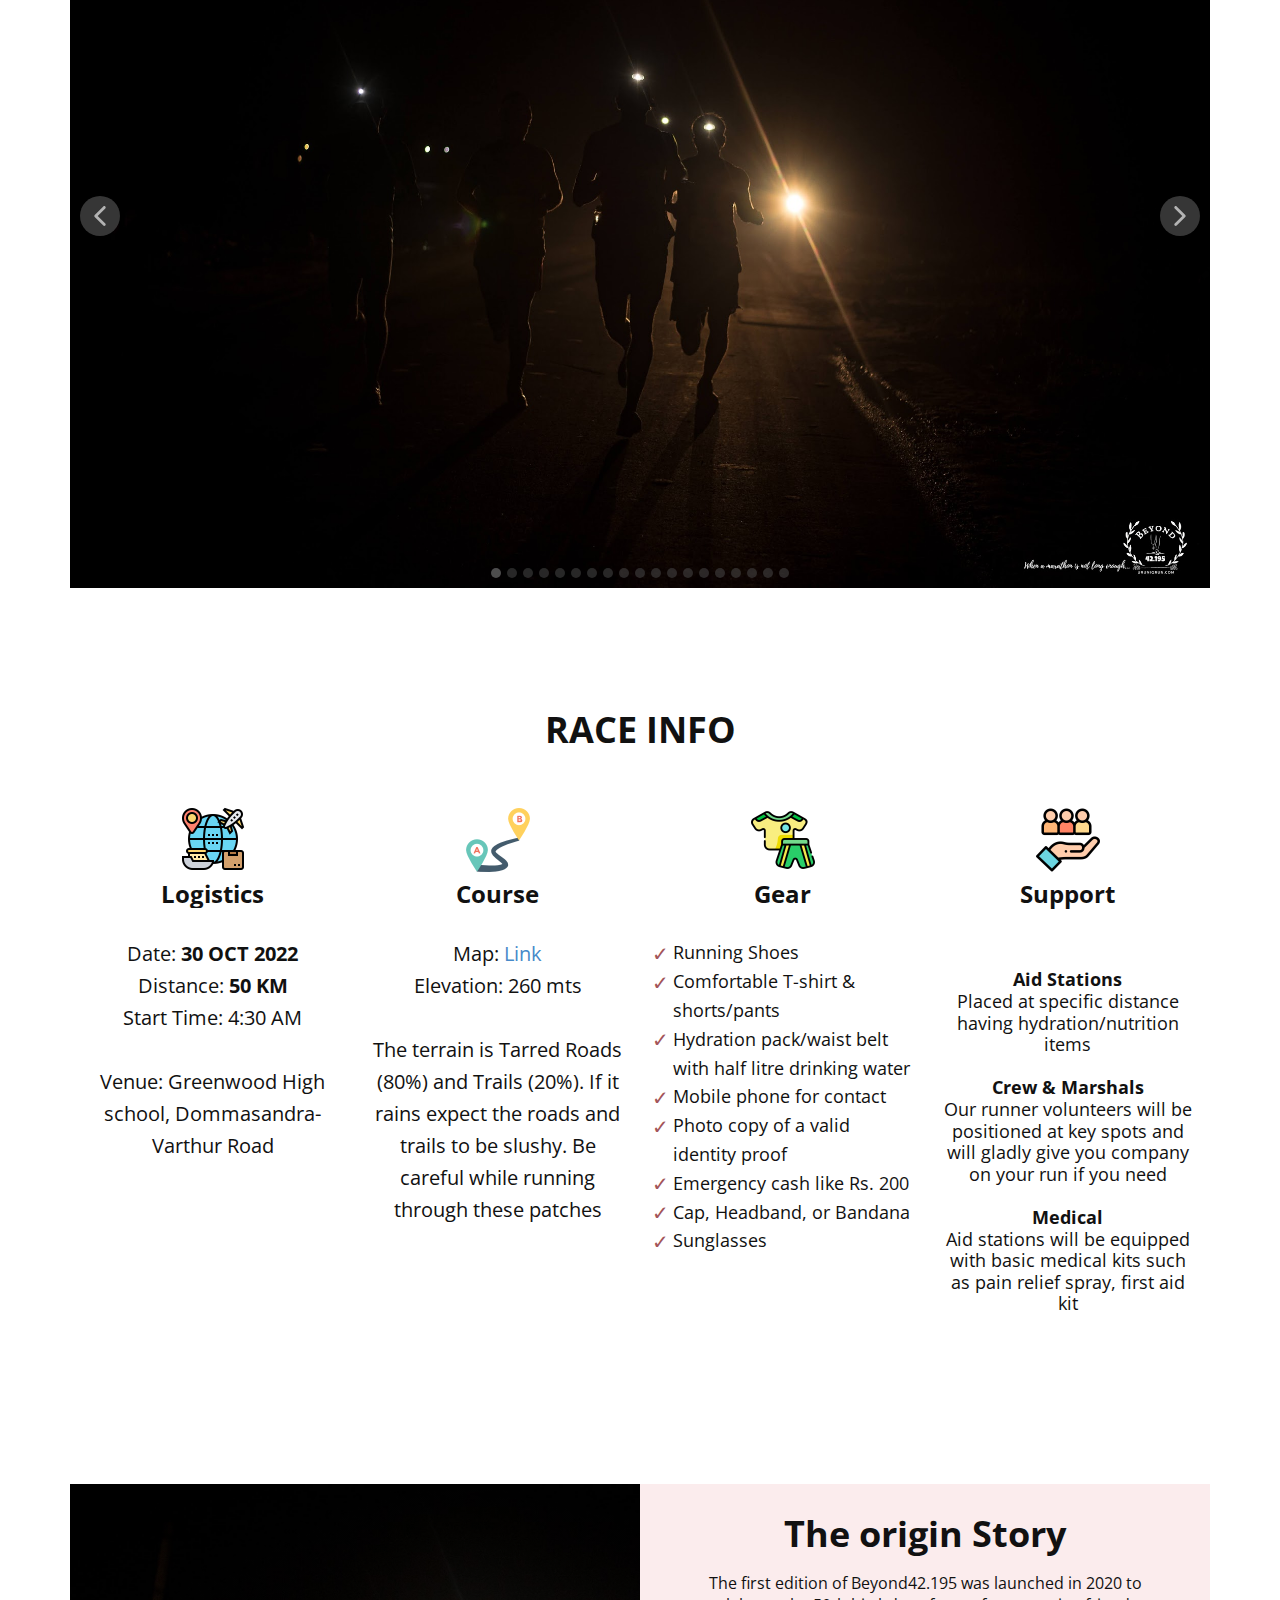
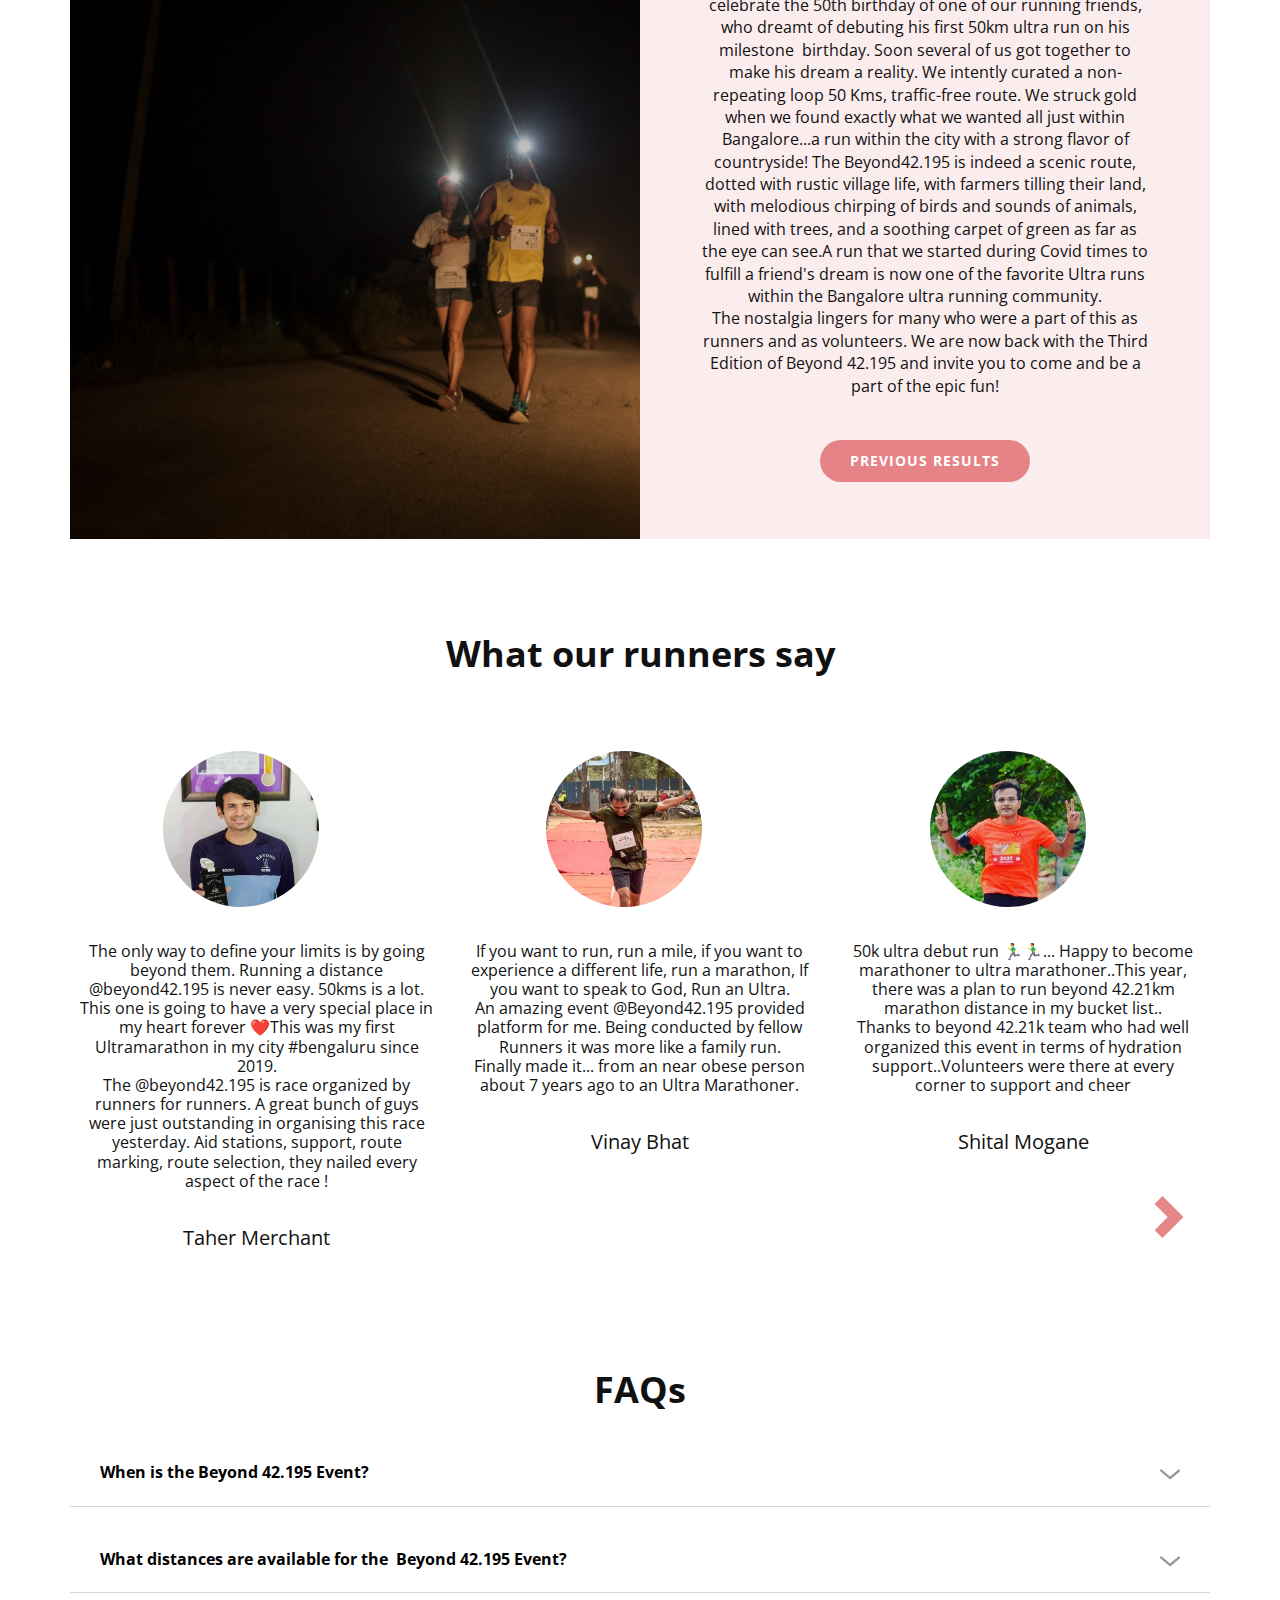
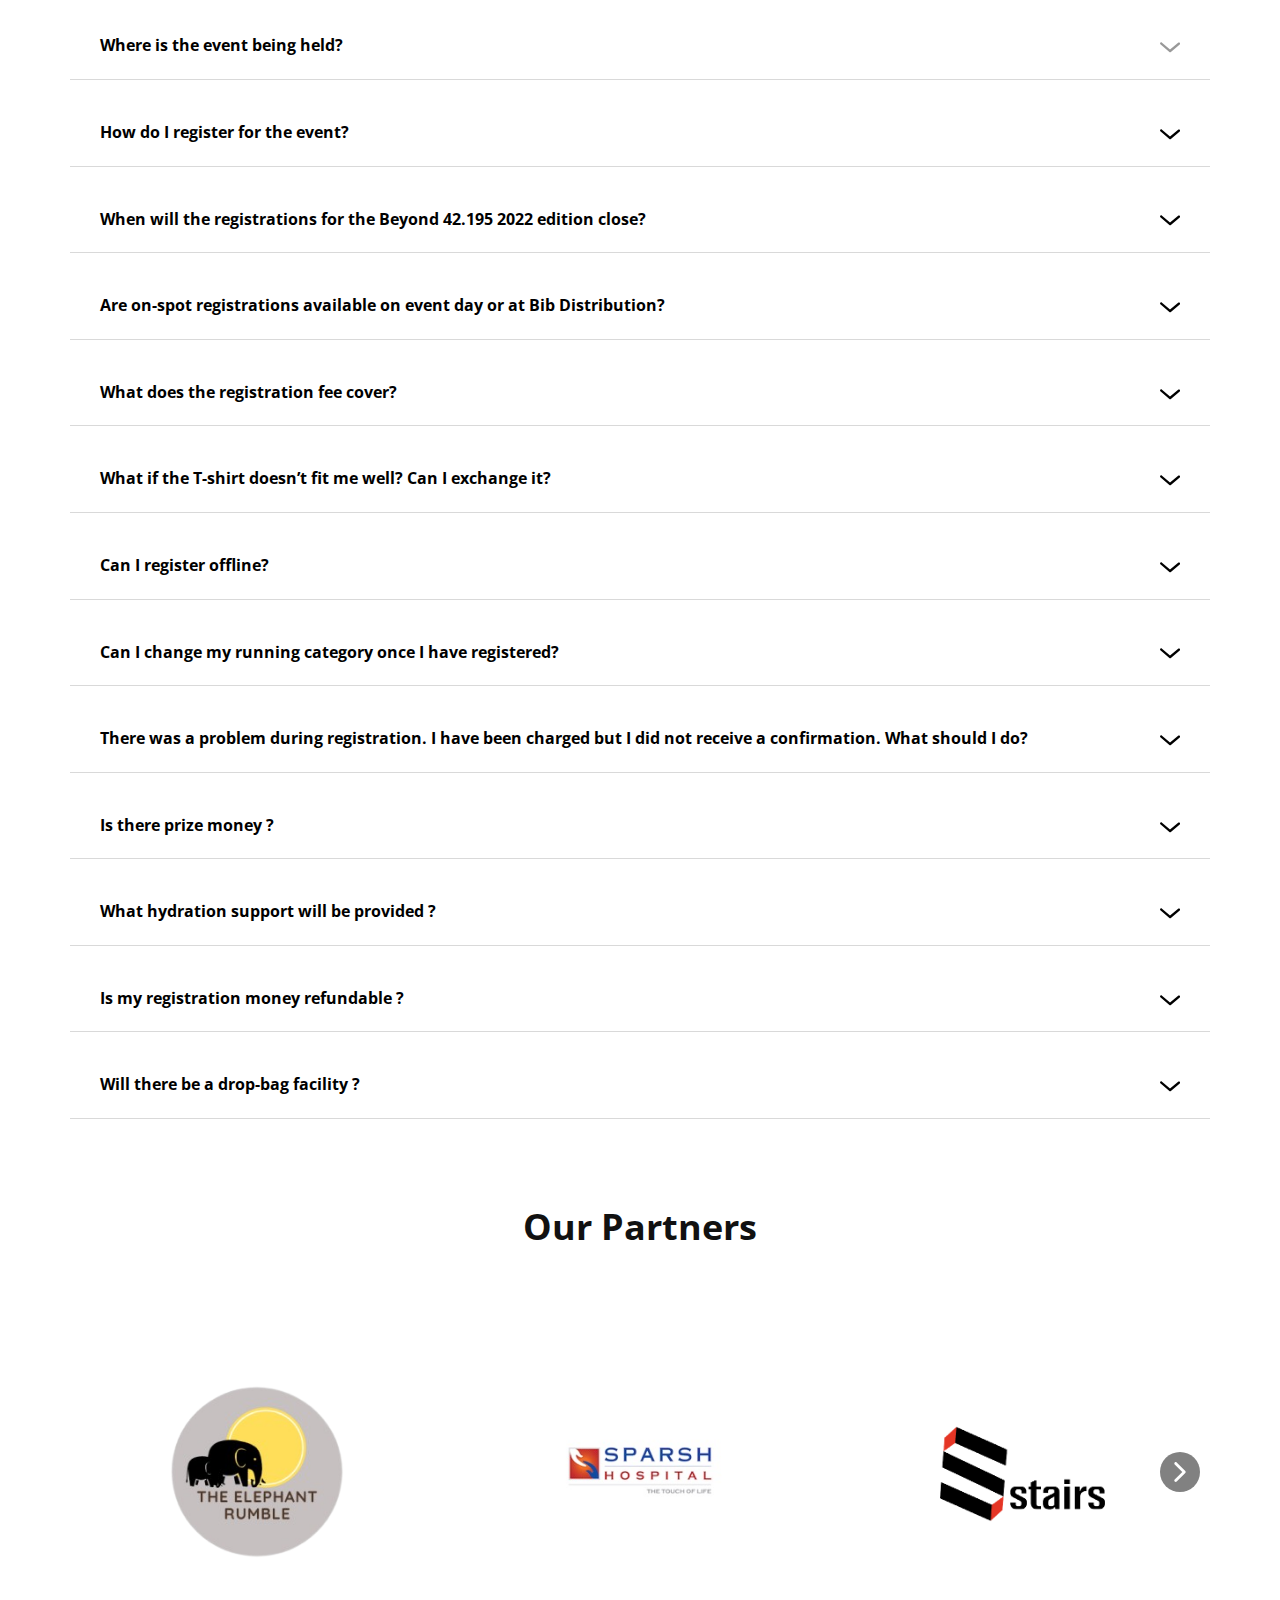
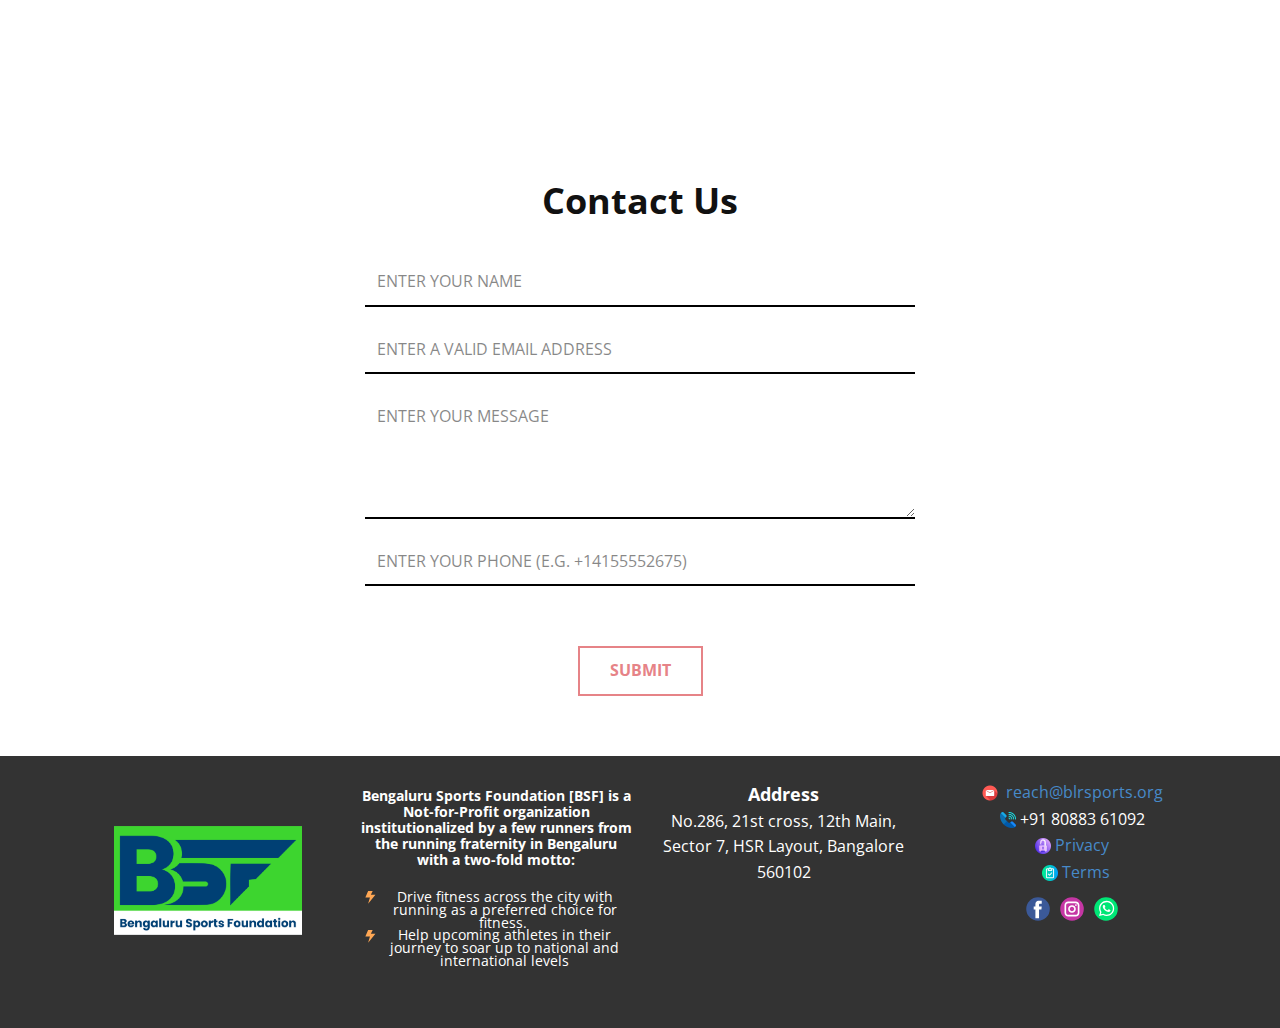
==== commit ba6623e5: "stairs" ====
--- a/index.html
+++ b/index.html
@@ -865,6 +865,11 @@
               </div>
             </div>
             <div class="u-container-style u-list-item u-repeater-item">
+              <div class="u-container-layout u-similar-container u-valign-middle u-container-layout-5">
+                <img class="u-image u-image-1" src="images/stairs.png" data-image-width="200" data-image-height="200">
+              </div>
+            </div>
+            <div class="u-container-style u-list-item u-repeater-item">
               <div class="u-container-layout u-similar-container u-valign-middle u-container-layout-2">
                 <img class="u-image u-image-1" src="images/kamya.jpg" data-image-width="200" data-image-height="200">
               </div>
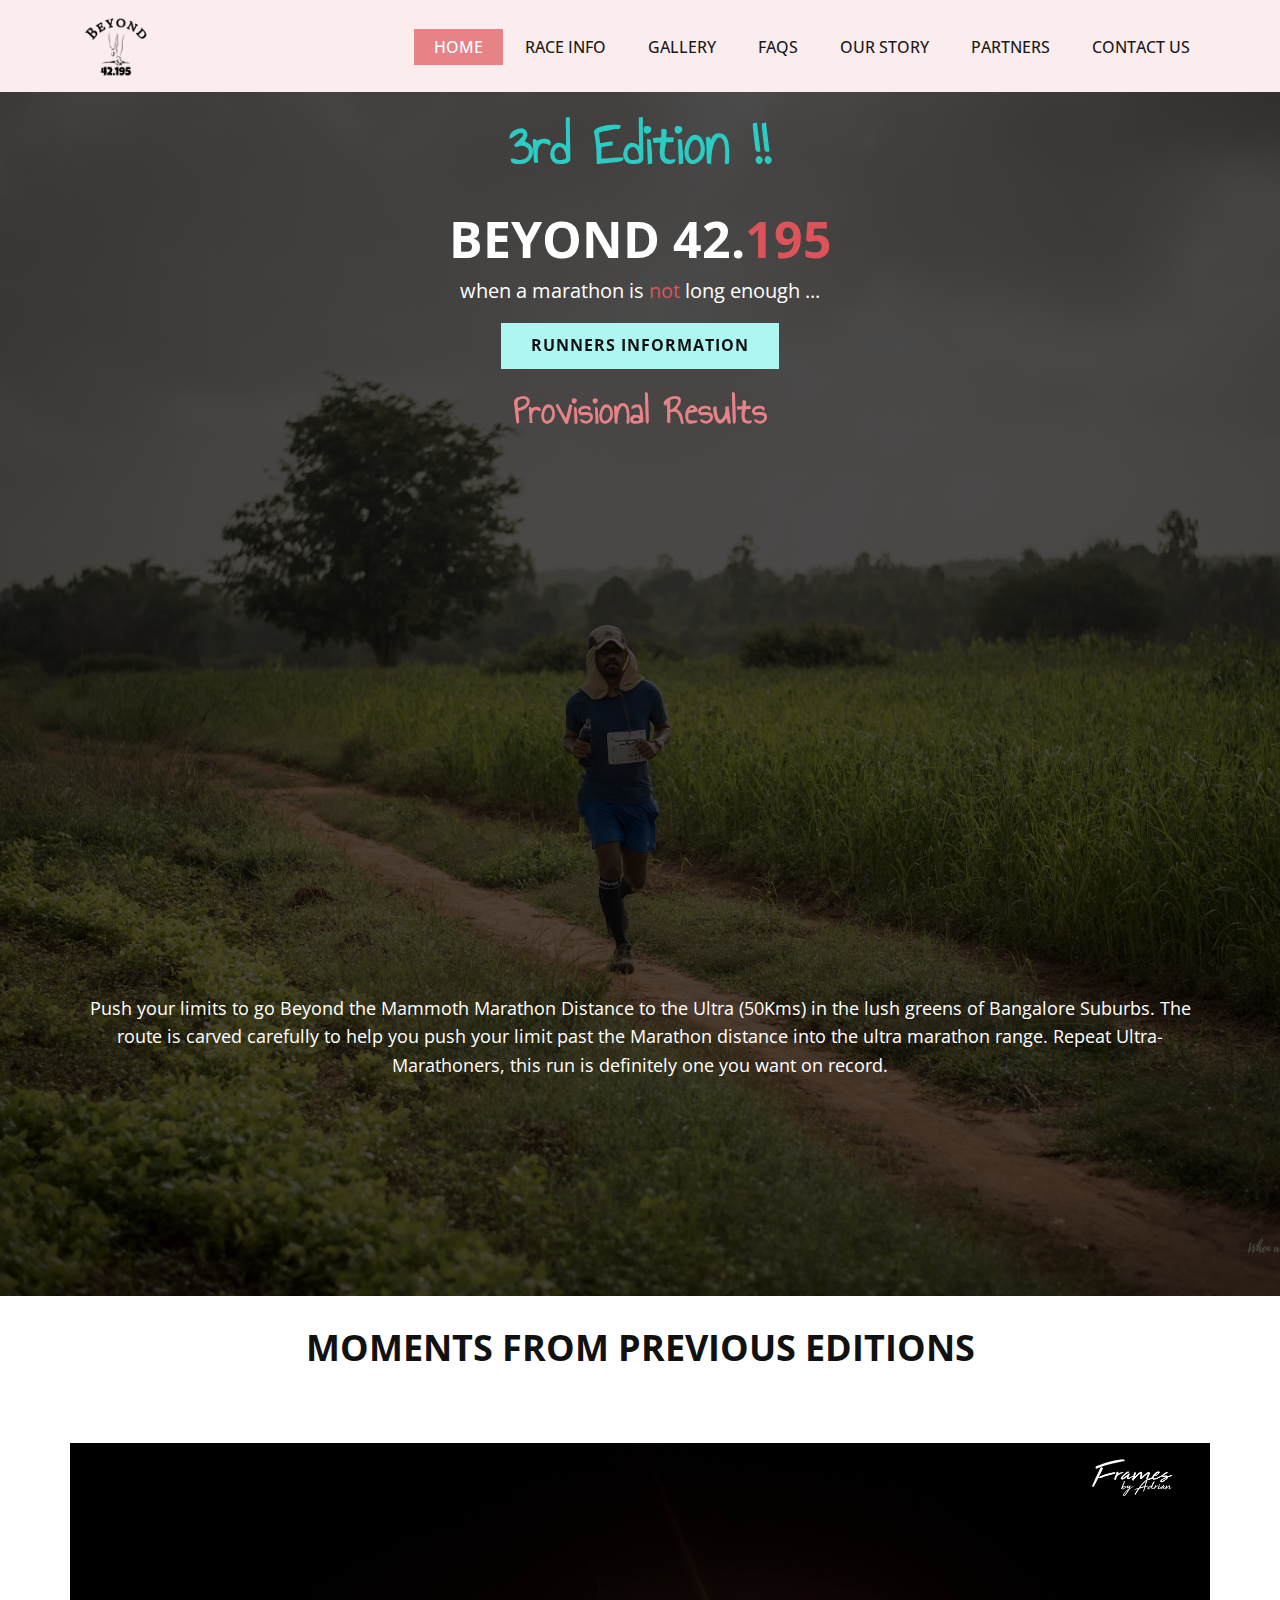
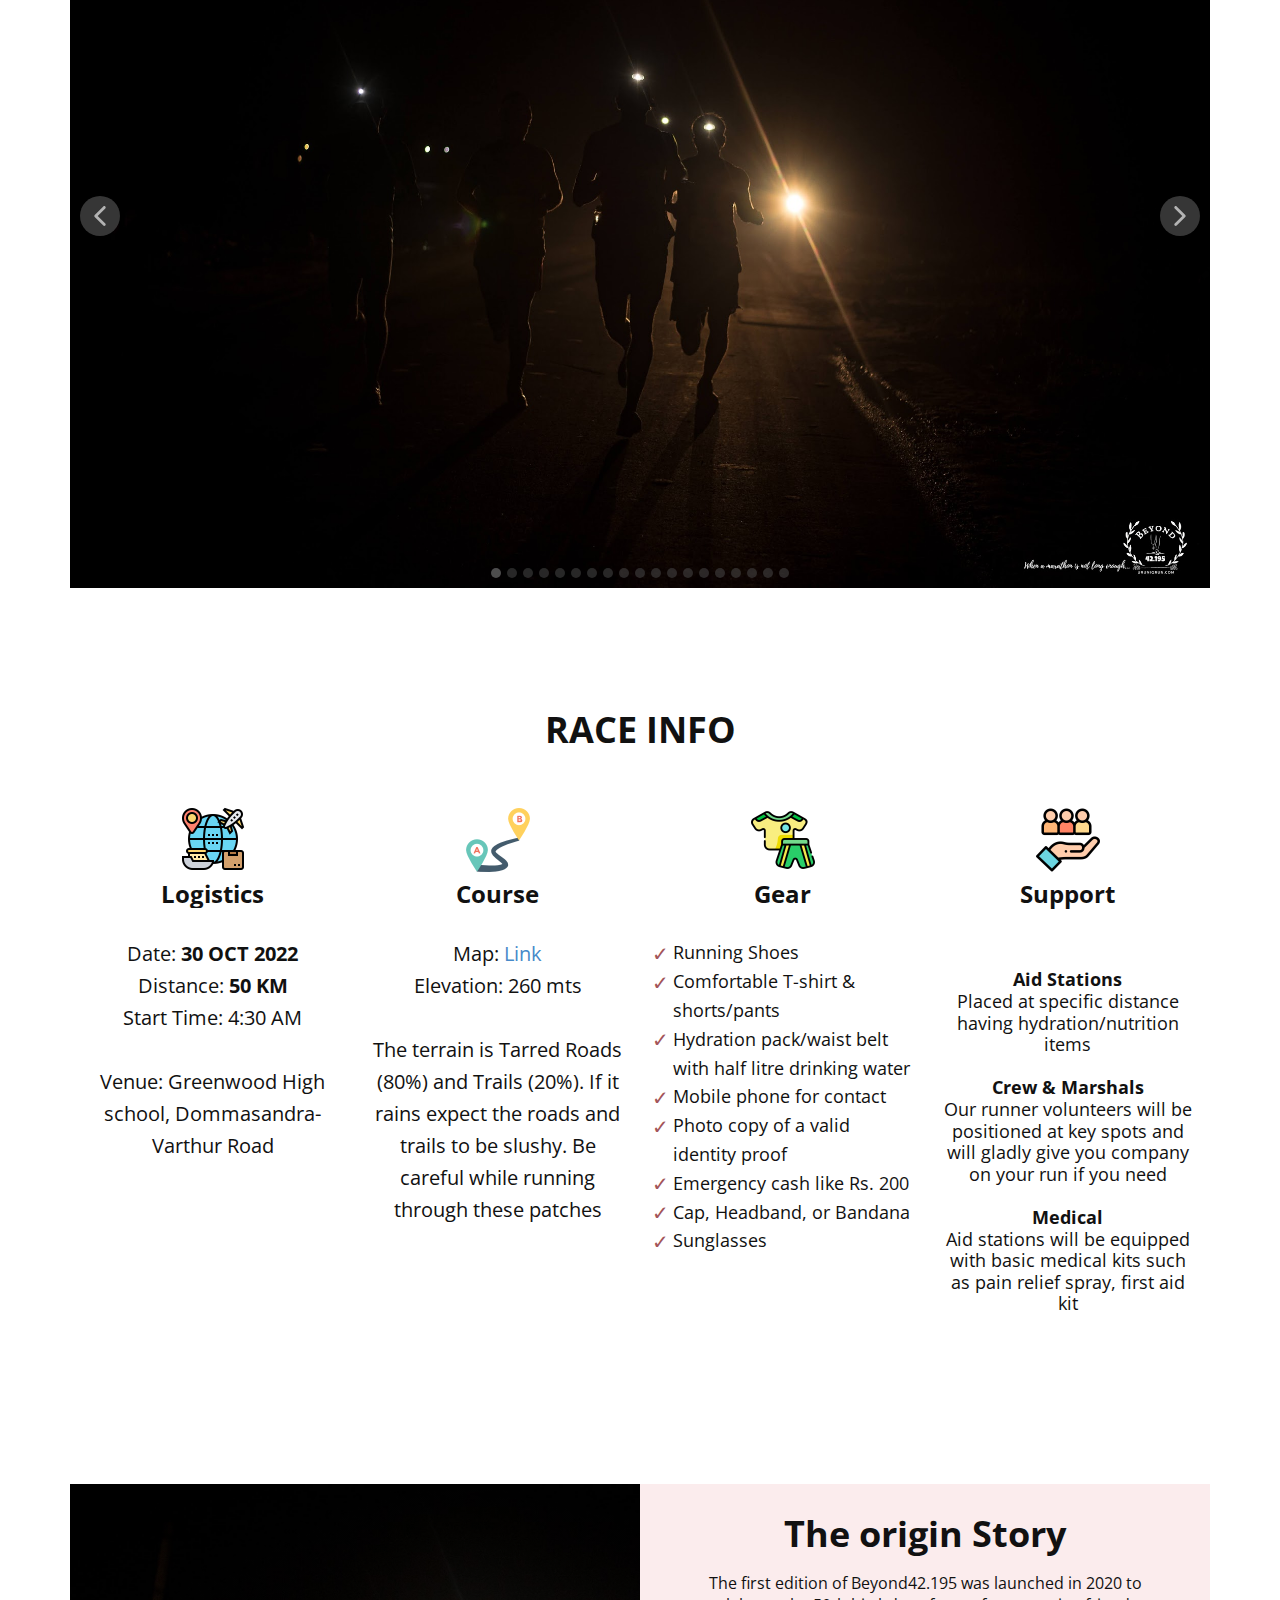
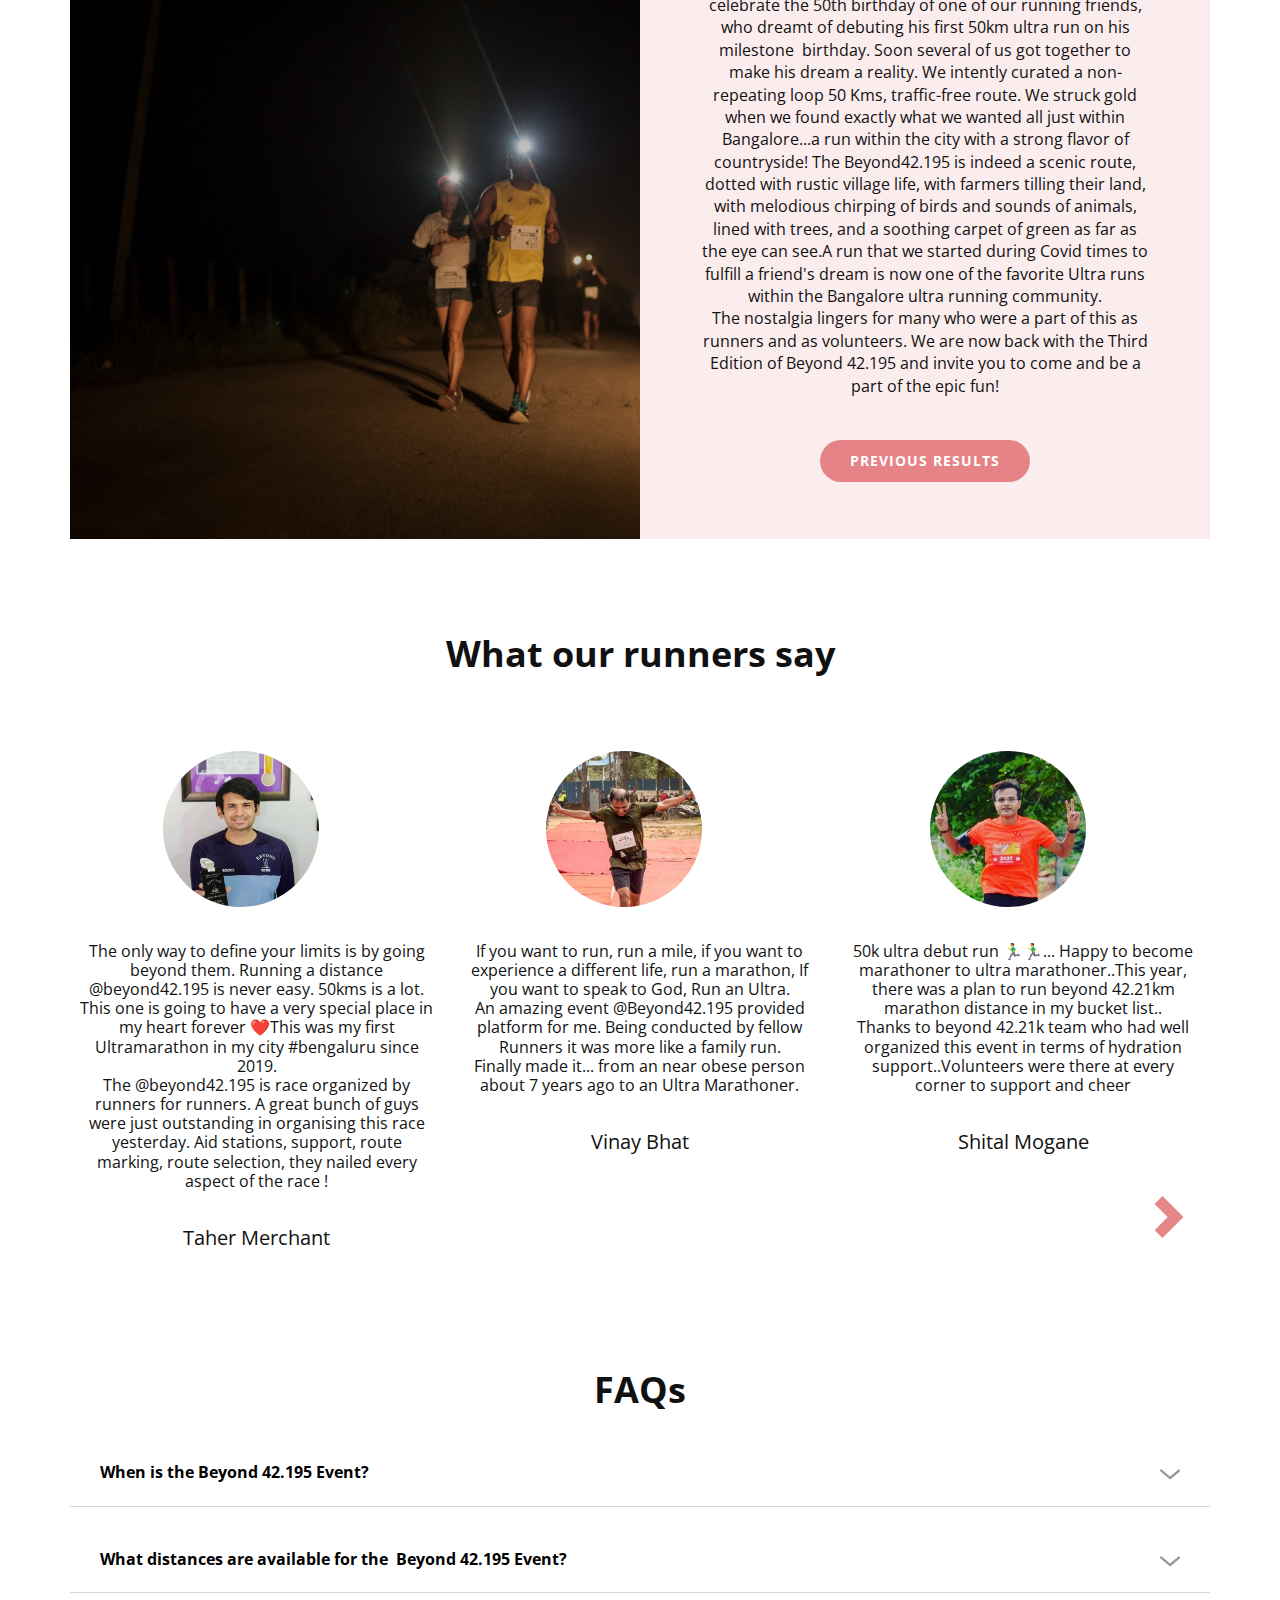
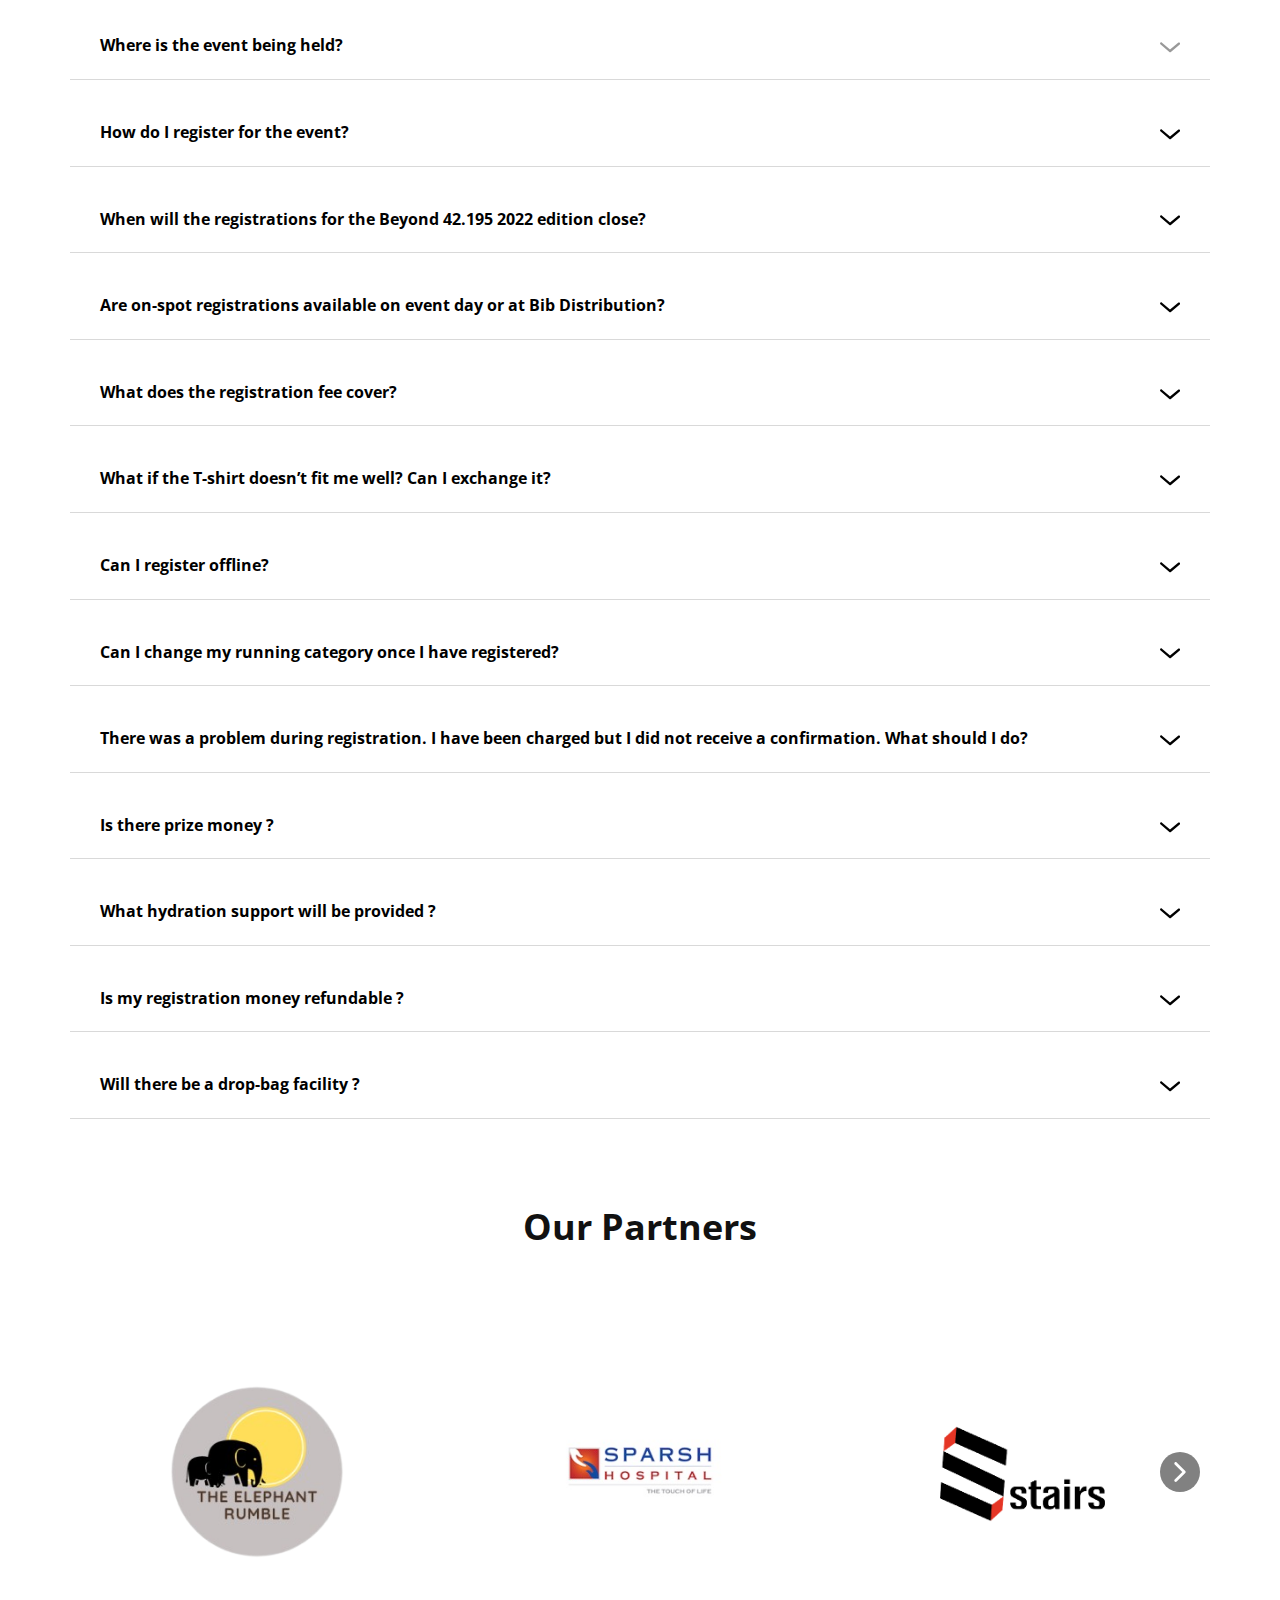
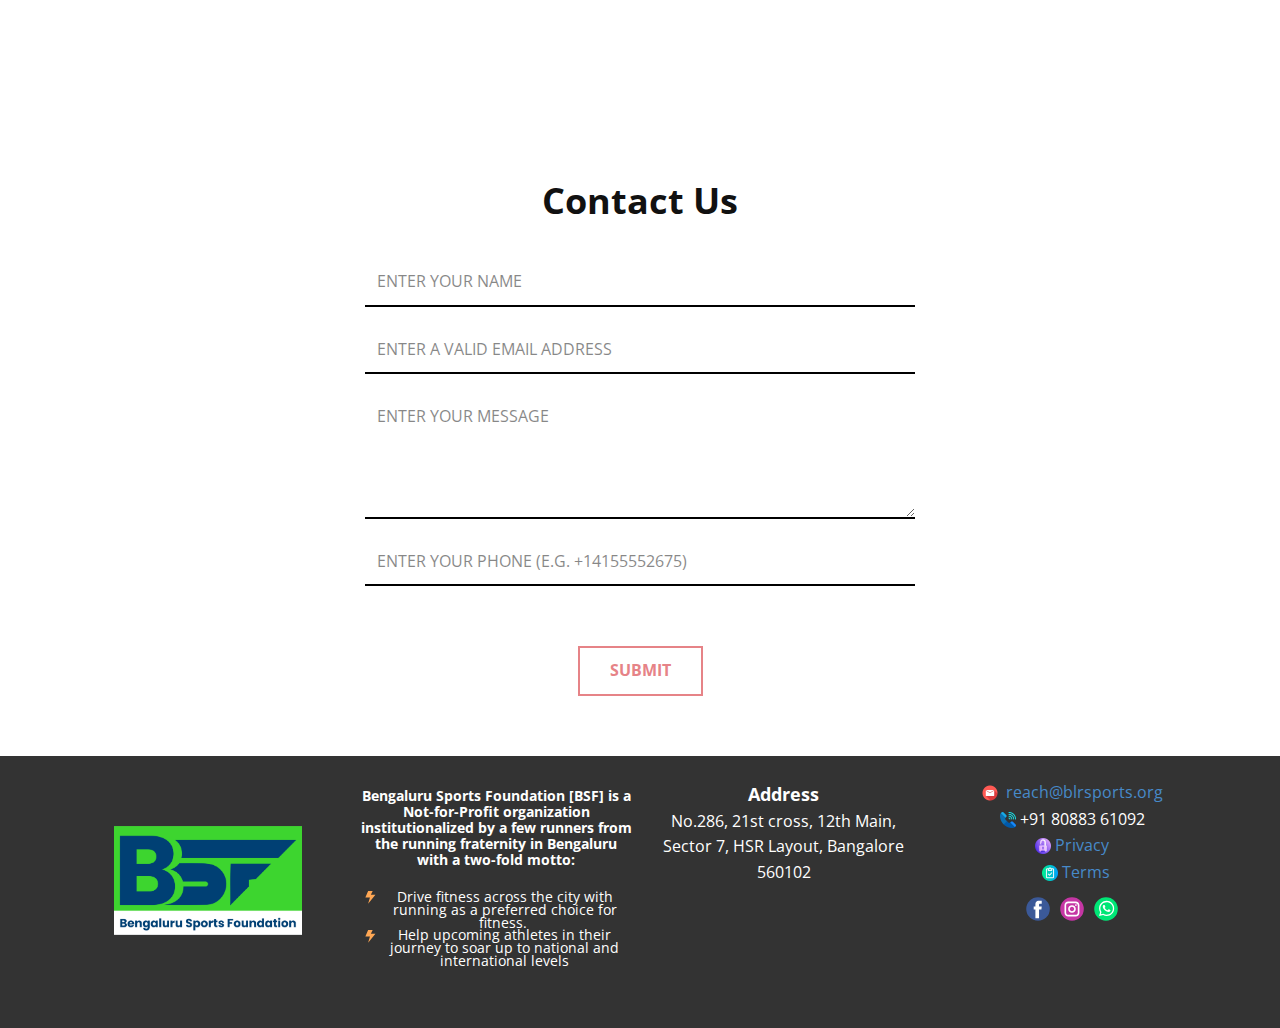
==== commit 79795c68: "results" ====
--- a/index.html
+++ b/index.html
@@ -95,9 +95,12 @@
         </h1>
         <h5 class="u-align-center u-text u-text-3">when a marathon is <span class="u-text-palette-2-base">not</span> long enough ...
         </h5>
-        <a href="https://pages.razorpay.com/beyondOct2022" class="u-btn u-button-style u-palette-2-base u-btn-1"
-          target="_blank">REGISTER</a>
         <a href="Runners-Information.html" data-page-id="724113650" class="u-border-none u-btn u-button-style u-hover-palette-4-light-1 u-palette-4-light-2 u-btn-2" target="_blank" data-animation-name="bounceIn" data-animation-duration="1000" data-animation-direction="">RUNNERS INFORMATION</a>
+        <h1 class="u-custom-font u-text u-text-default u-text-palette-4-dark-1 u-text-1" data-animation-name="pulse"
+          data-animation-duration="1000" data-animation-direction="" style="font-size: 40px;"> <a
+            href="https://www.alpharacingsolution.com/event/bib/1ef8915f-f7c4-4e3d-87b5-63c9c94d4f43/?noheader=true"
+            class="u-active-none u-border-none u-btn u-button-link u-button-style u-hover-none u-none u-text-hover-palette-2-light-2 u-text-palette-2-light-1 u-btn-3">Provisional
+            Results</a></h1>
         <p class="u-align-center u-text u-text-4"> Push your limits to go Beyond the Mammoth Marathon Distance to the Ultra (50Kms) in the lush greens of Bangalore ​Suburbs. The route is carved carefully to help you push your limit past the Marathon distance into the ultra marathon range. Repeat Ultra-Marathoners, this run is definitely one you want on record.</p>
       </div>
     </section>
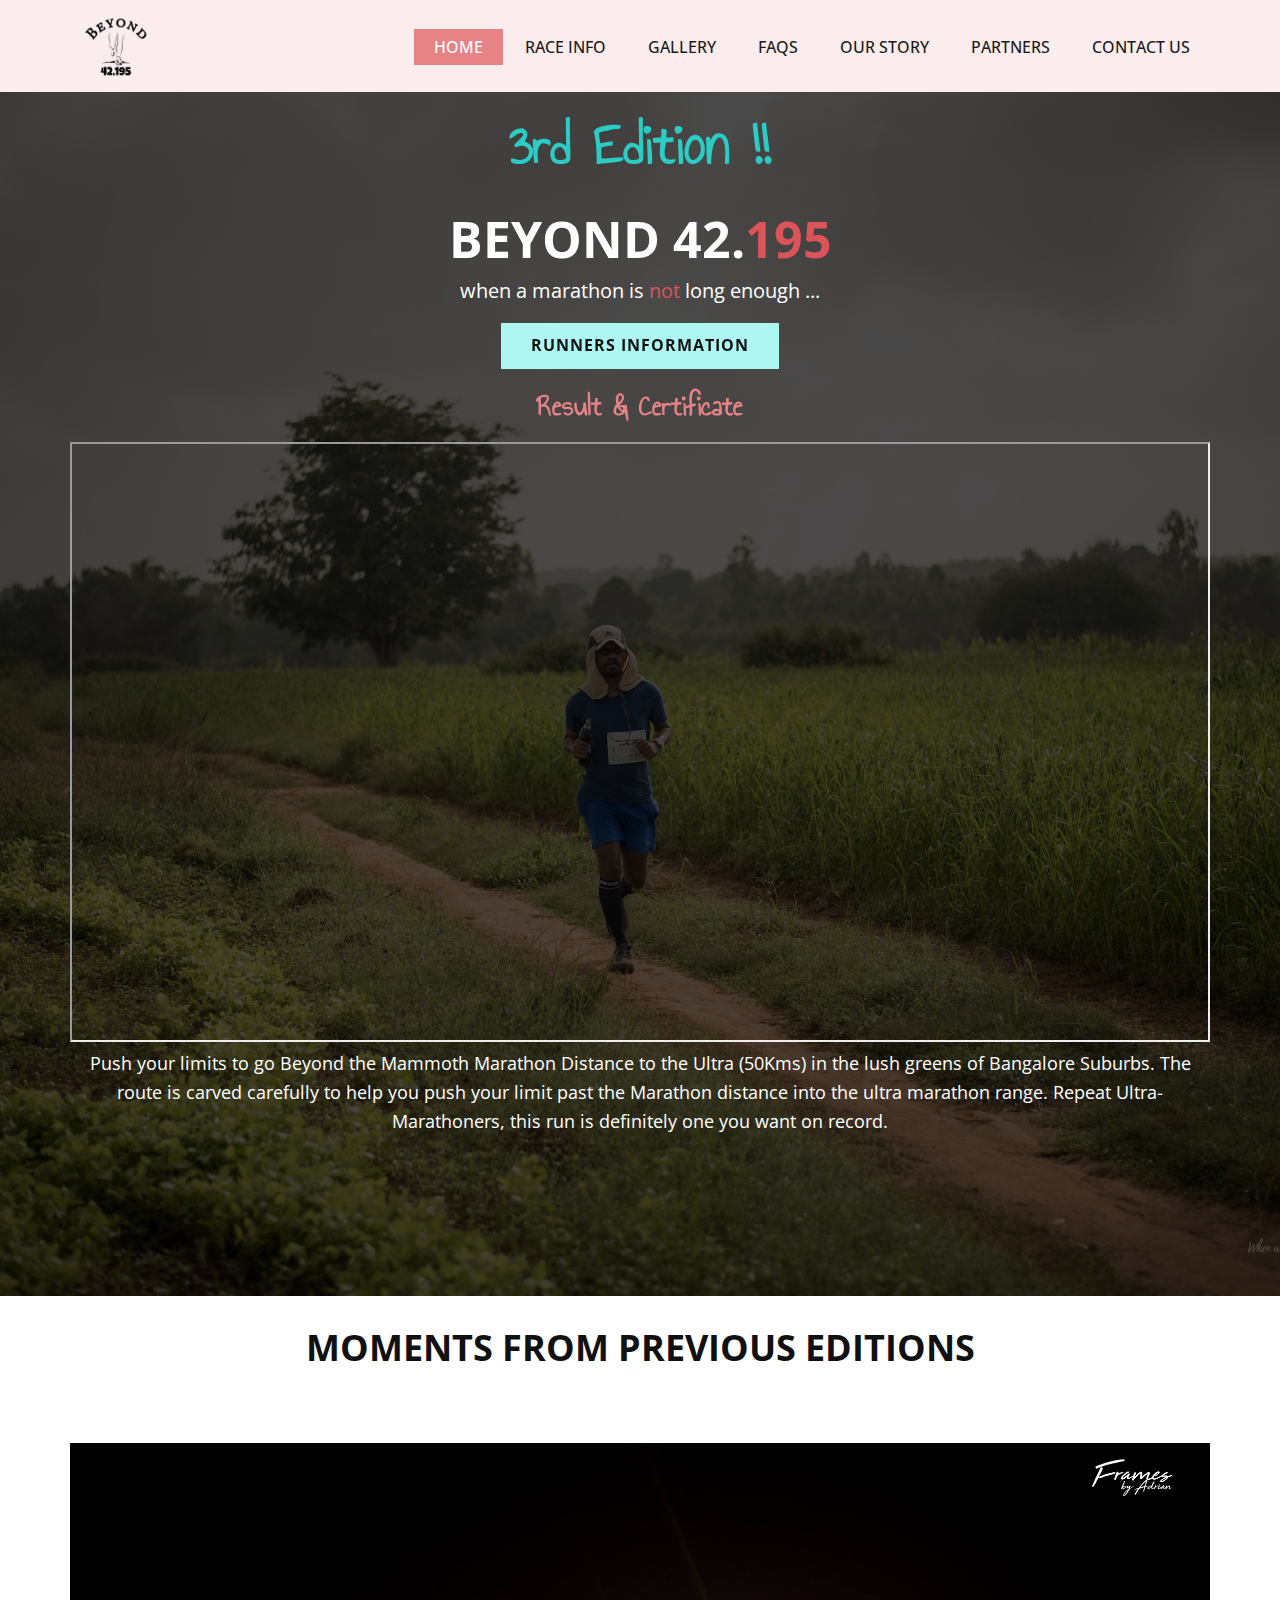
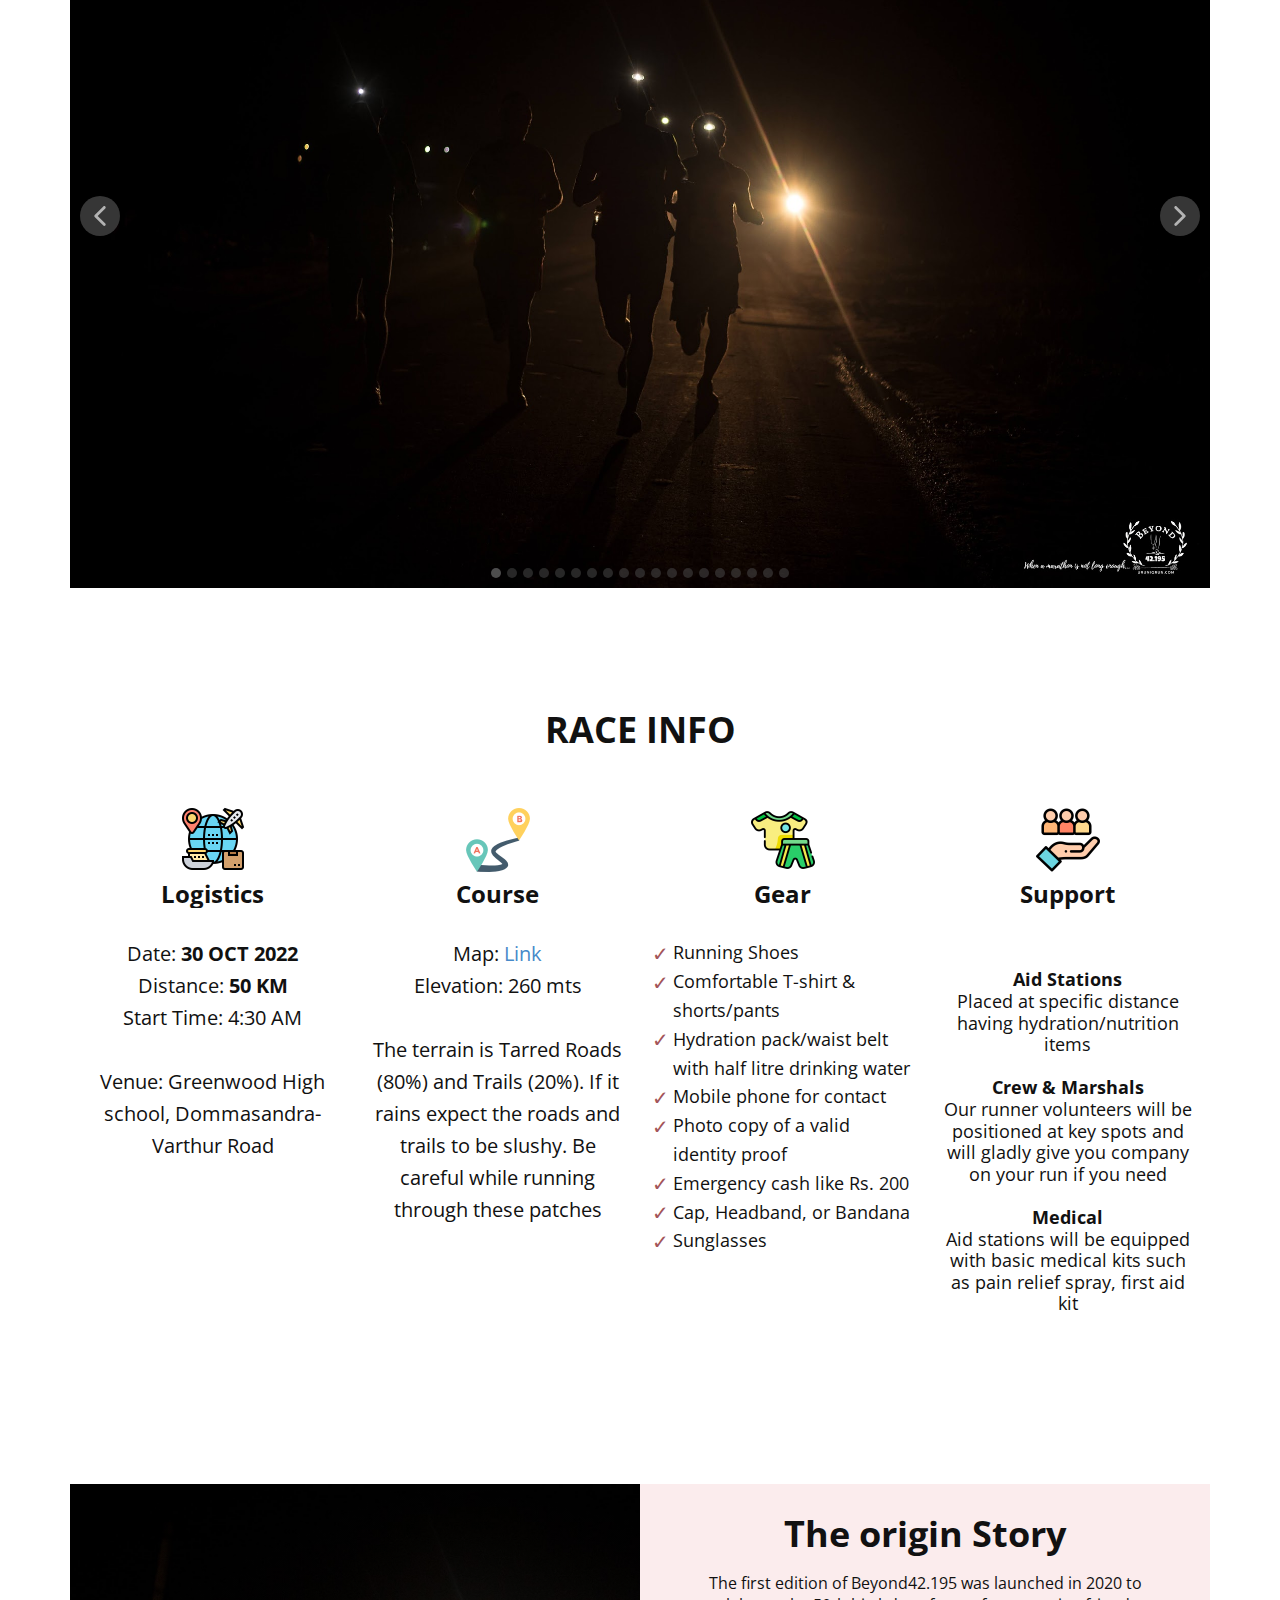
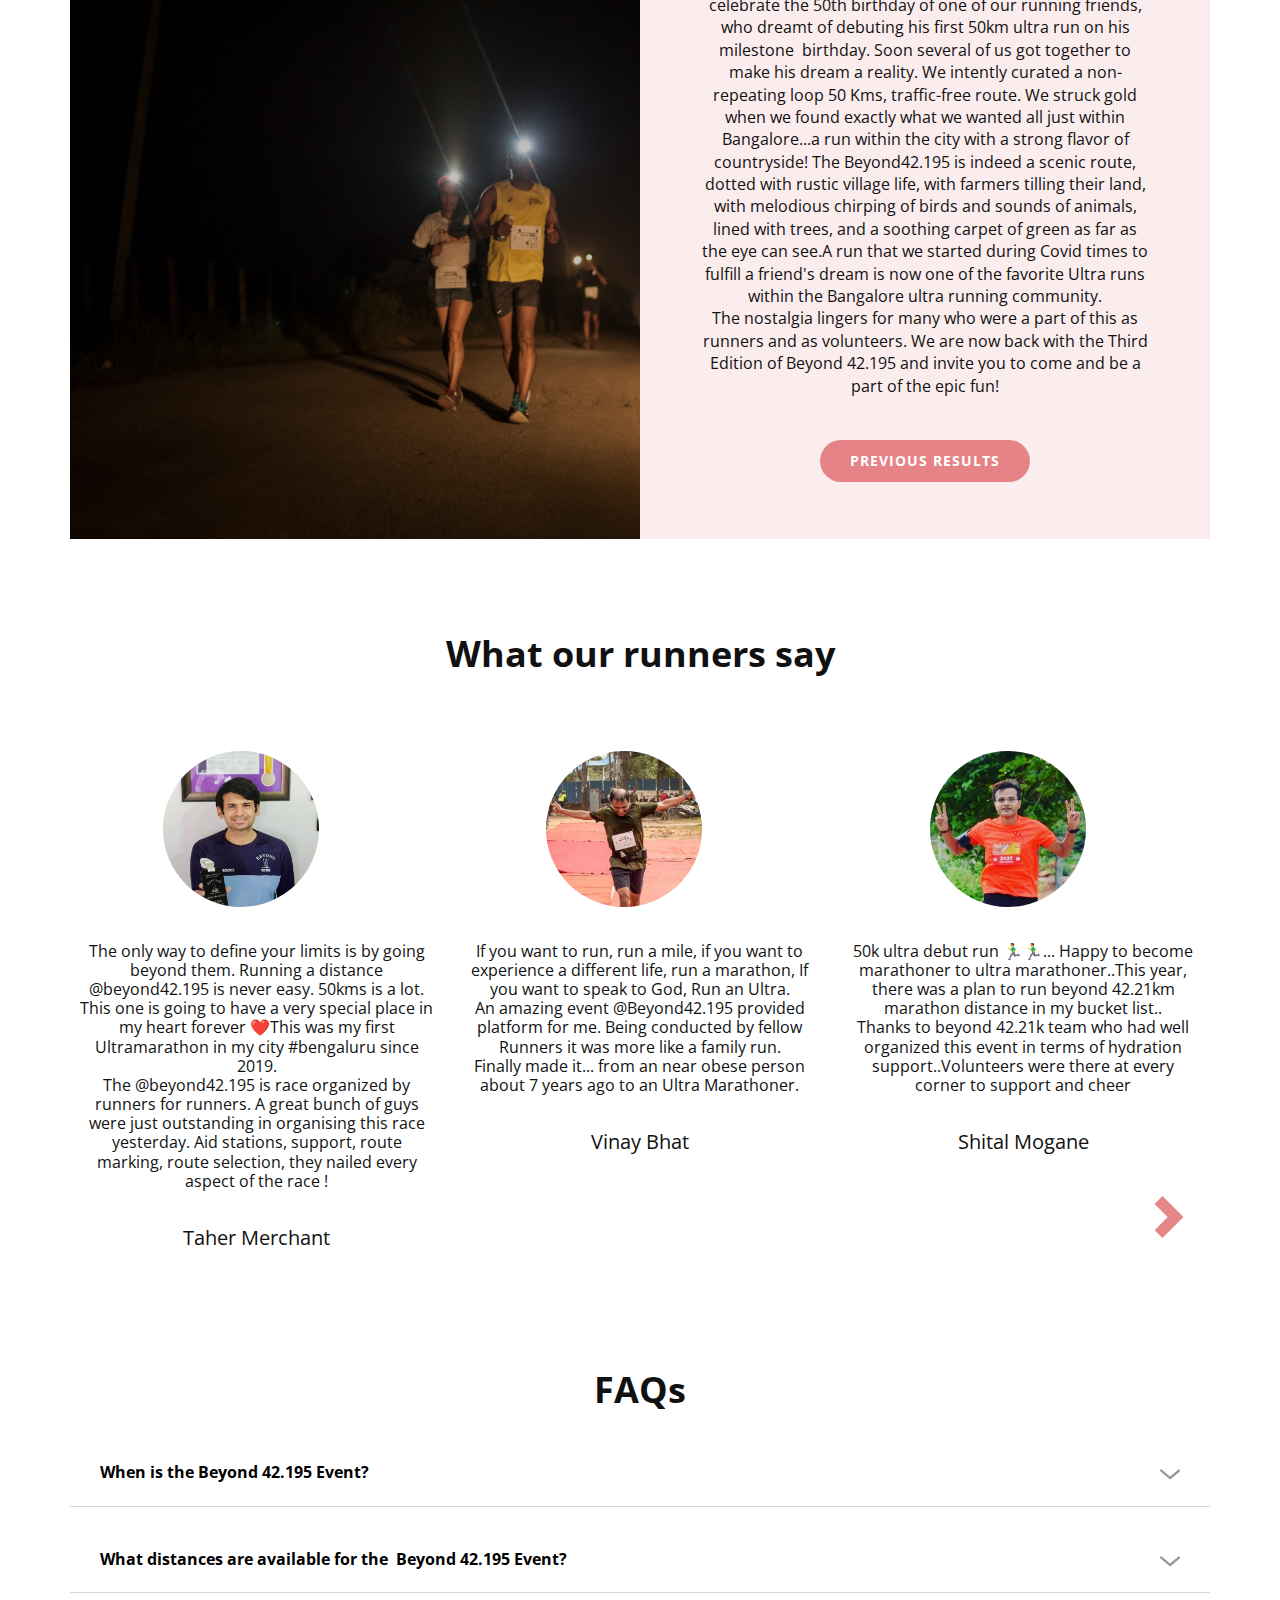
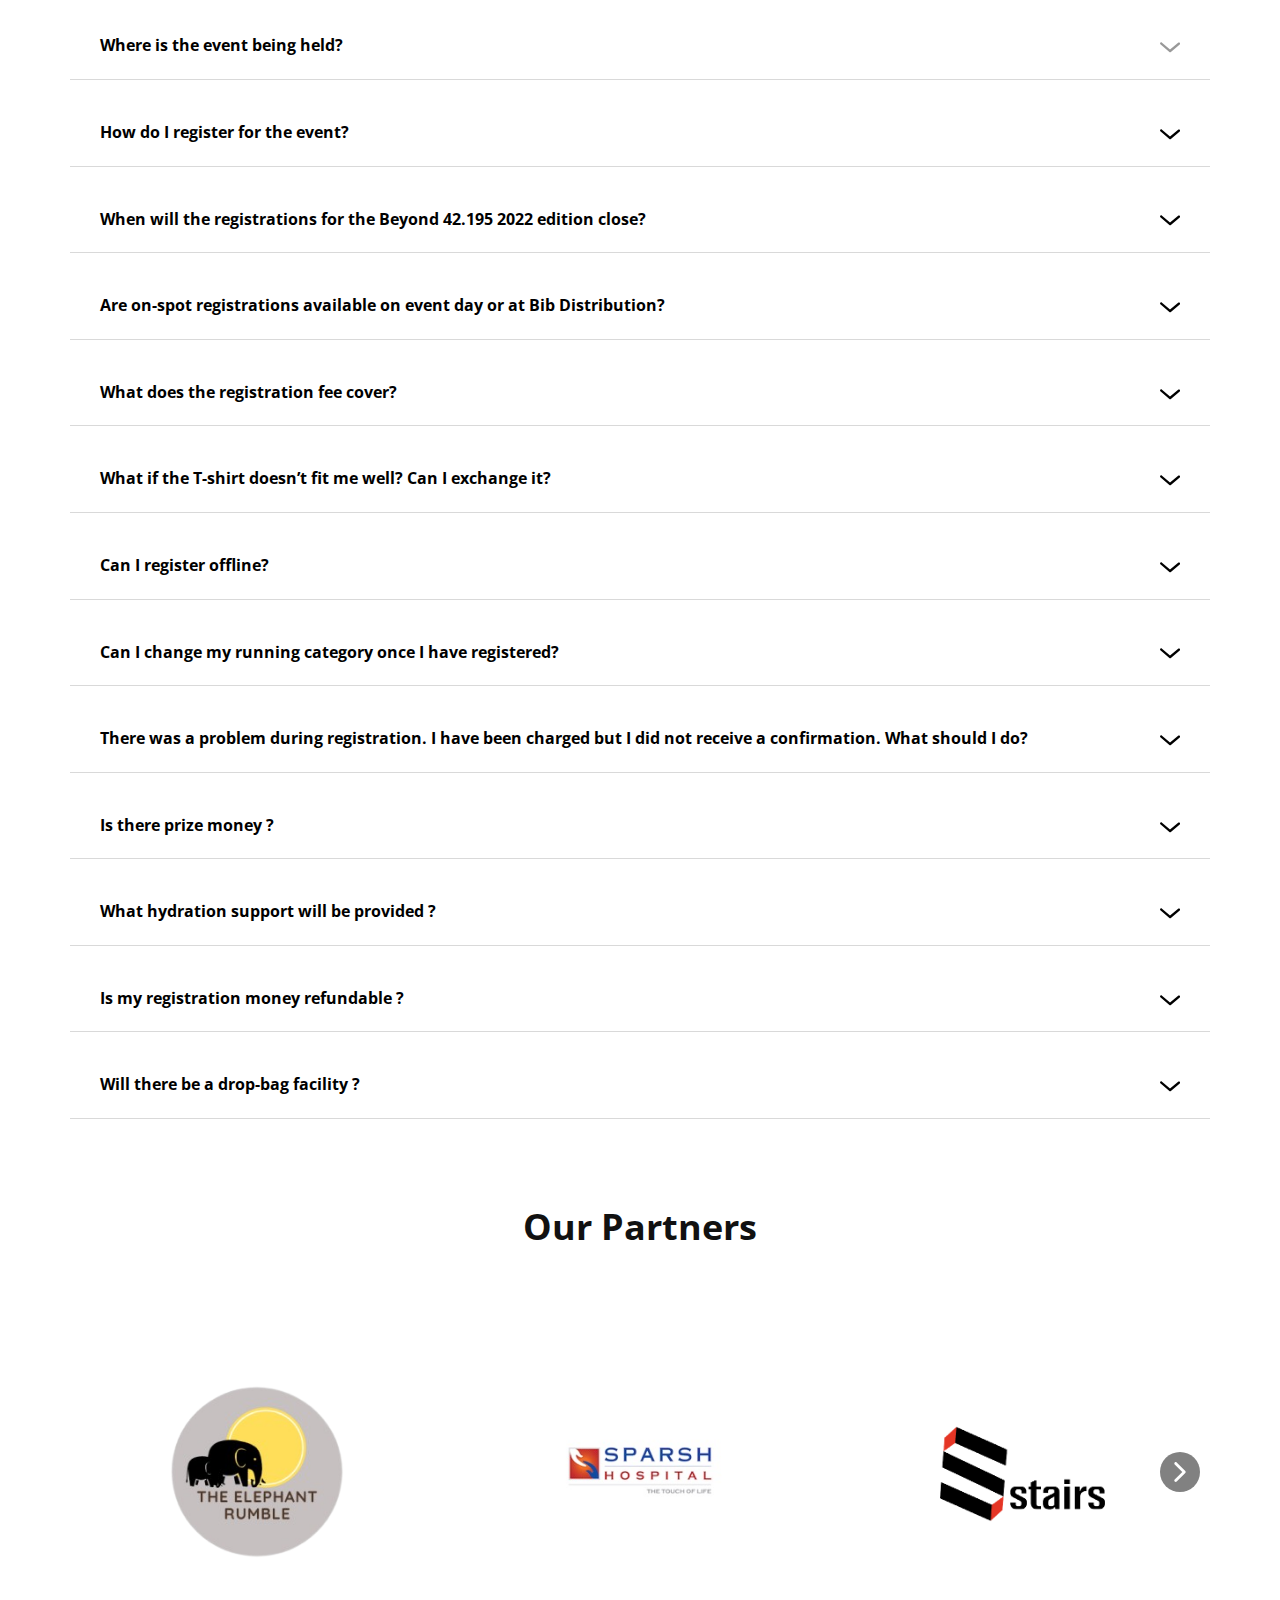
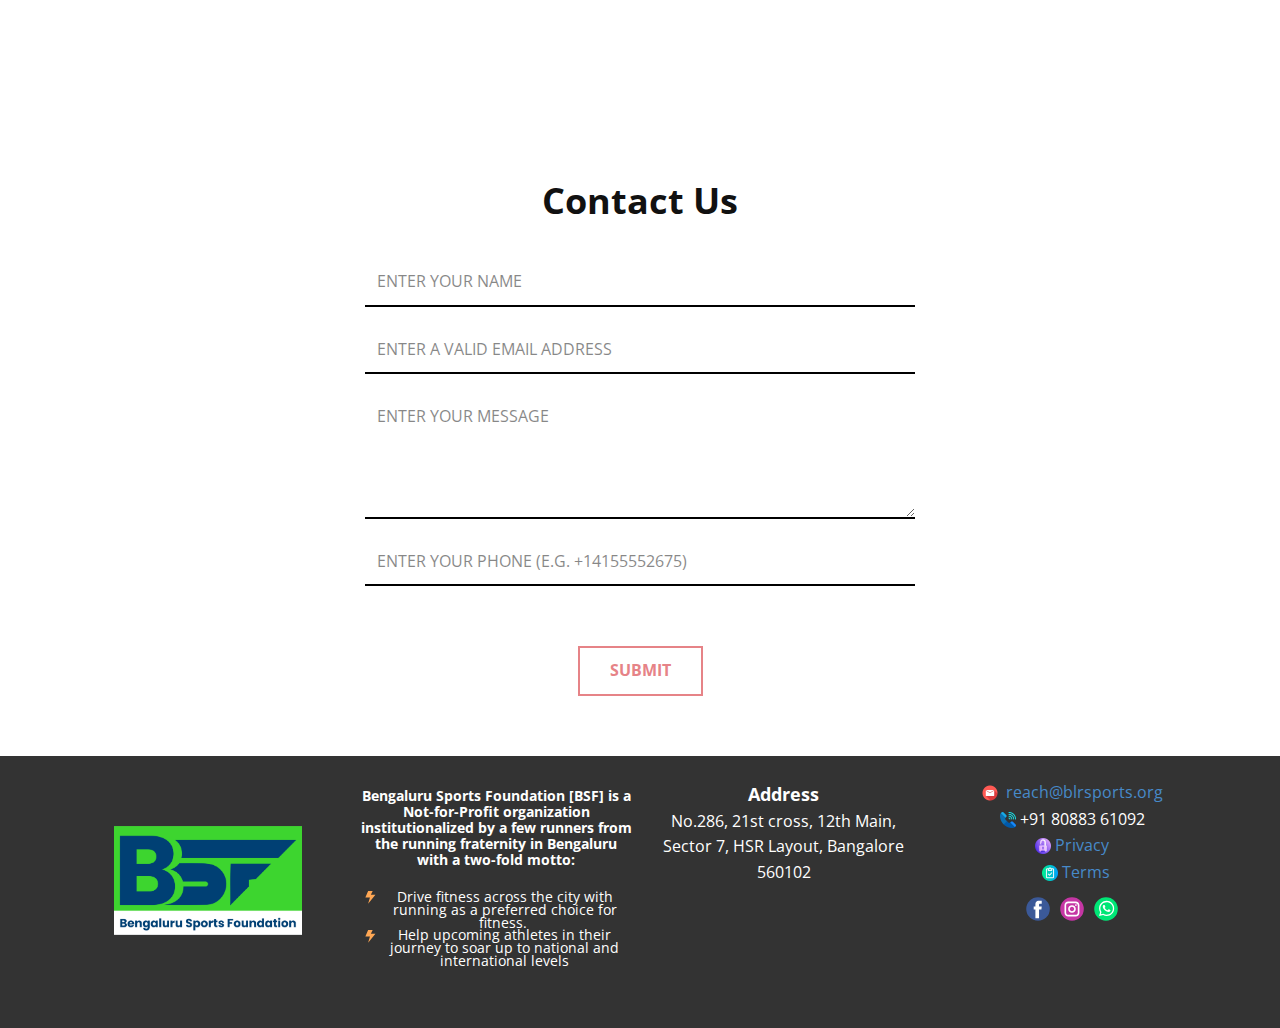
==== commit 13cc5d14: "result" ====
--- a/index.html
+++ b/index.html
@@ -97,11 +97,12 @@
         </h5>
         <a href="Runners-Information.html" data-page-id="724113650" class="u-border-none u-btn u-button-style u-hover-palette-4-light-1 u-palette-4-light-2 u-btn-2" target="_blank" data-animation-name="bounceIn" data-animation-duration="1000" data-animation-direction="">RUNNERS INFORMATION</a>
         <h1 class="u-custom-font u-text u-text-default u-text-palette-4-dark-1 u-text-1" data-animation-name="pulse"
-          data-animation-duration="1000" data-animation-direction="" style="font-size: 40px;"> <a
+          data-animation-duration="1000" data-animation-direction="" style="font-size: 30px;"> <a
             href="https://www.alpharacingsolution.com/event/bib/1ef8915f-f7c4-4e3d-87b5-63c9c94d4f43/?noheader=true"
-            class="u-active-none u-border-none u-btn u-button-link u-button-style u-hover-none u-none u-text-hover-palette-2-light-2 u-text-palette-2-light-1 u-btn-3">Provisional
-            Results</a></h1>
-        <p class="u-align-center u-text u-text-4"> Push your limits to go Beyond the Mammoth Marathon Distance to the Ultra (50Kms) in the lush greens of Bangalore ​Suburbs. The route is carved carefully to help you push your limit past the Marathon distance into the ultra marathon range. Repeat Ultra-Marathoners, this run is definitely one you want on record.</p>
+            class="u-active-none u-border-none u-btn u-button-link u-button-style u-hover-none u-none u-text-hover-palette-2-light-2 u-text-palette-2-light-1 u-btn-3">Result & Certificate</a></h1>
+            <iframe src="https://www.alpharacingsolution.com/event/bib/1ef8915f-f7c4-4e3d-87b5-63c9c94d4f43/?noheader=true"
+             style="height: 600px; width: 100%; margin-top: 20px;" title="Beyond 42.195 2022"></iframe>
+        <p class="u-align-center u-text u-text-4" style="margin-top: 0px;"> Push your limits to go Beyond the Mammoth Marathon Distance to the Ultra (50Kms) in the lush greens of Bangalore ​Suburbs. The route is carved carefully to help you push your limit past the Marathon distance into the ultra marathon range. Repeat Ultra-Marathoners, this run is definitely one you want on record.</p>
       </div>
     </section>
     <section class="u-align-center u-clearfix u-section-2" id="gallery">
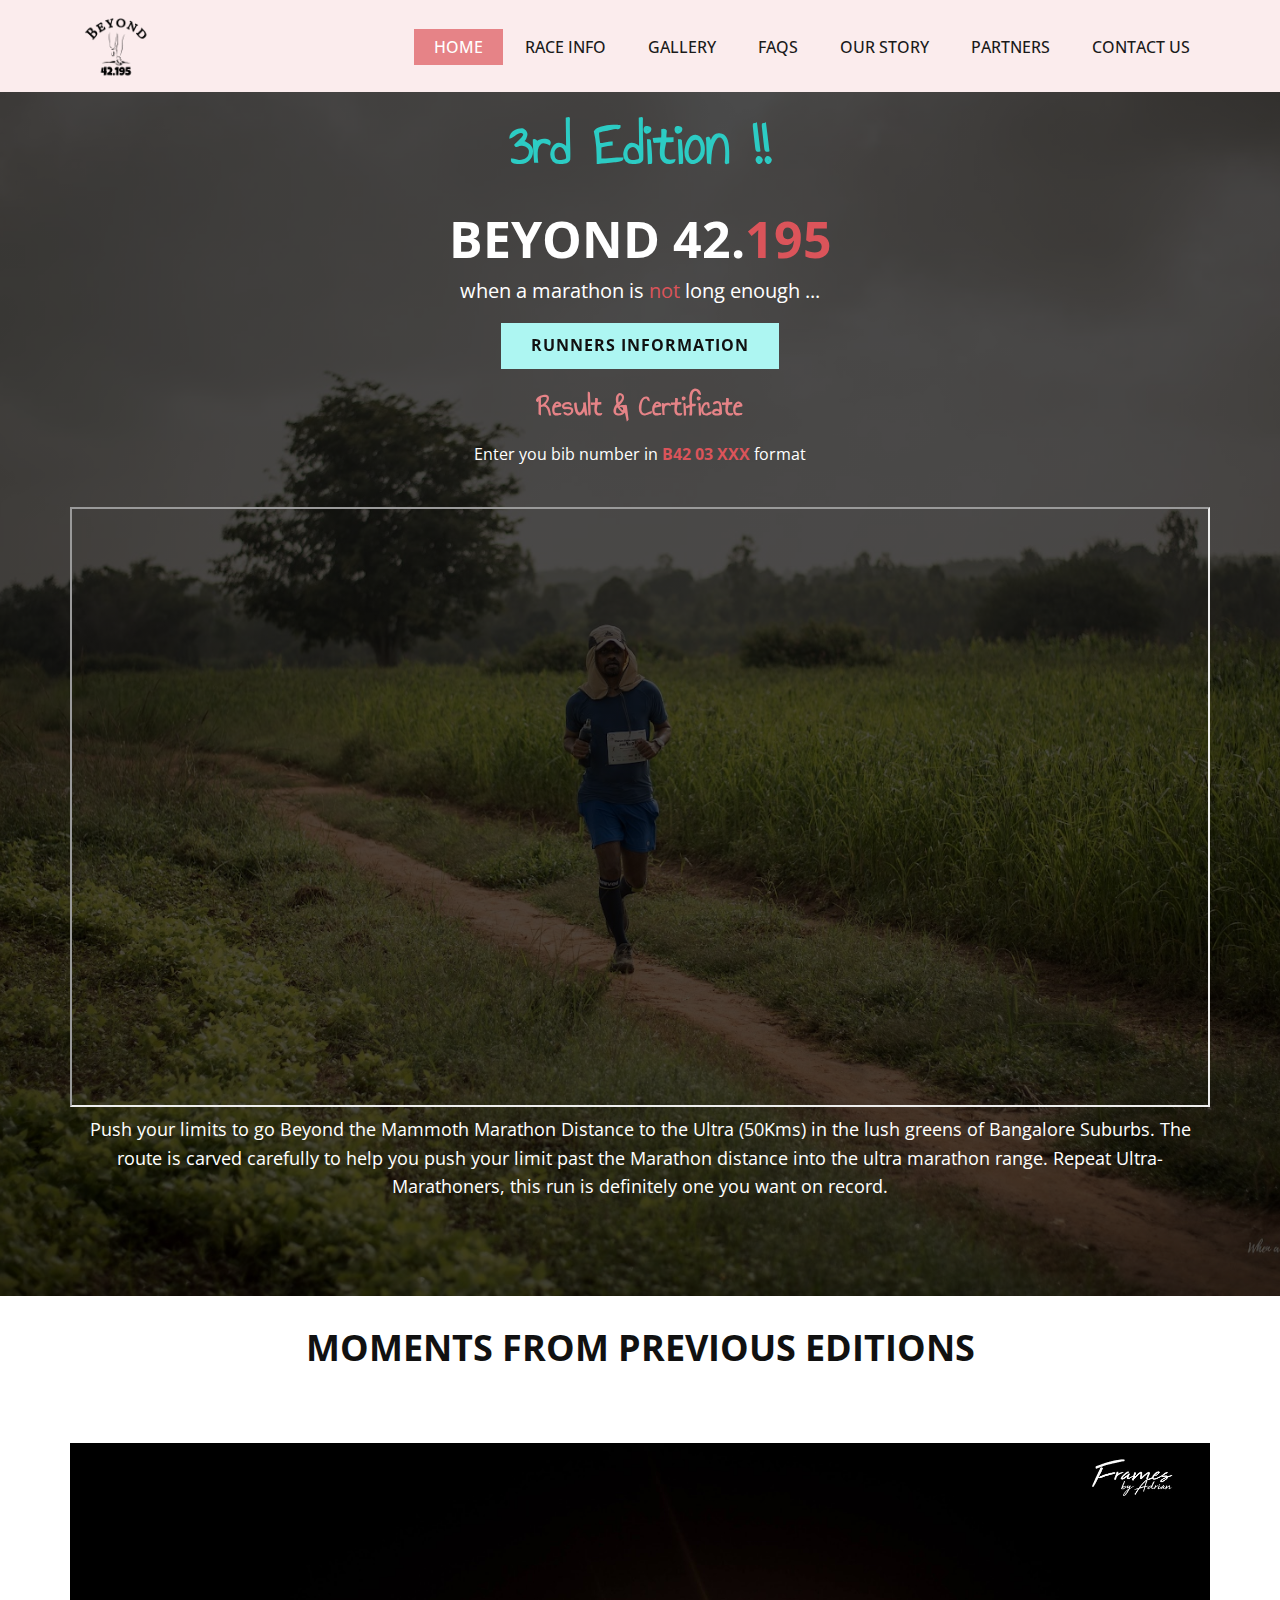
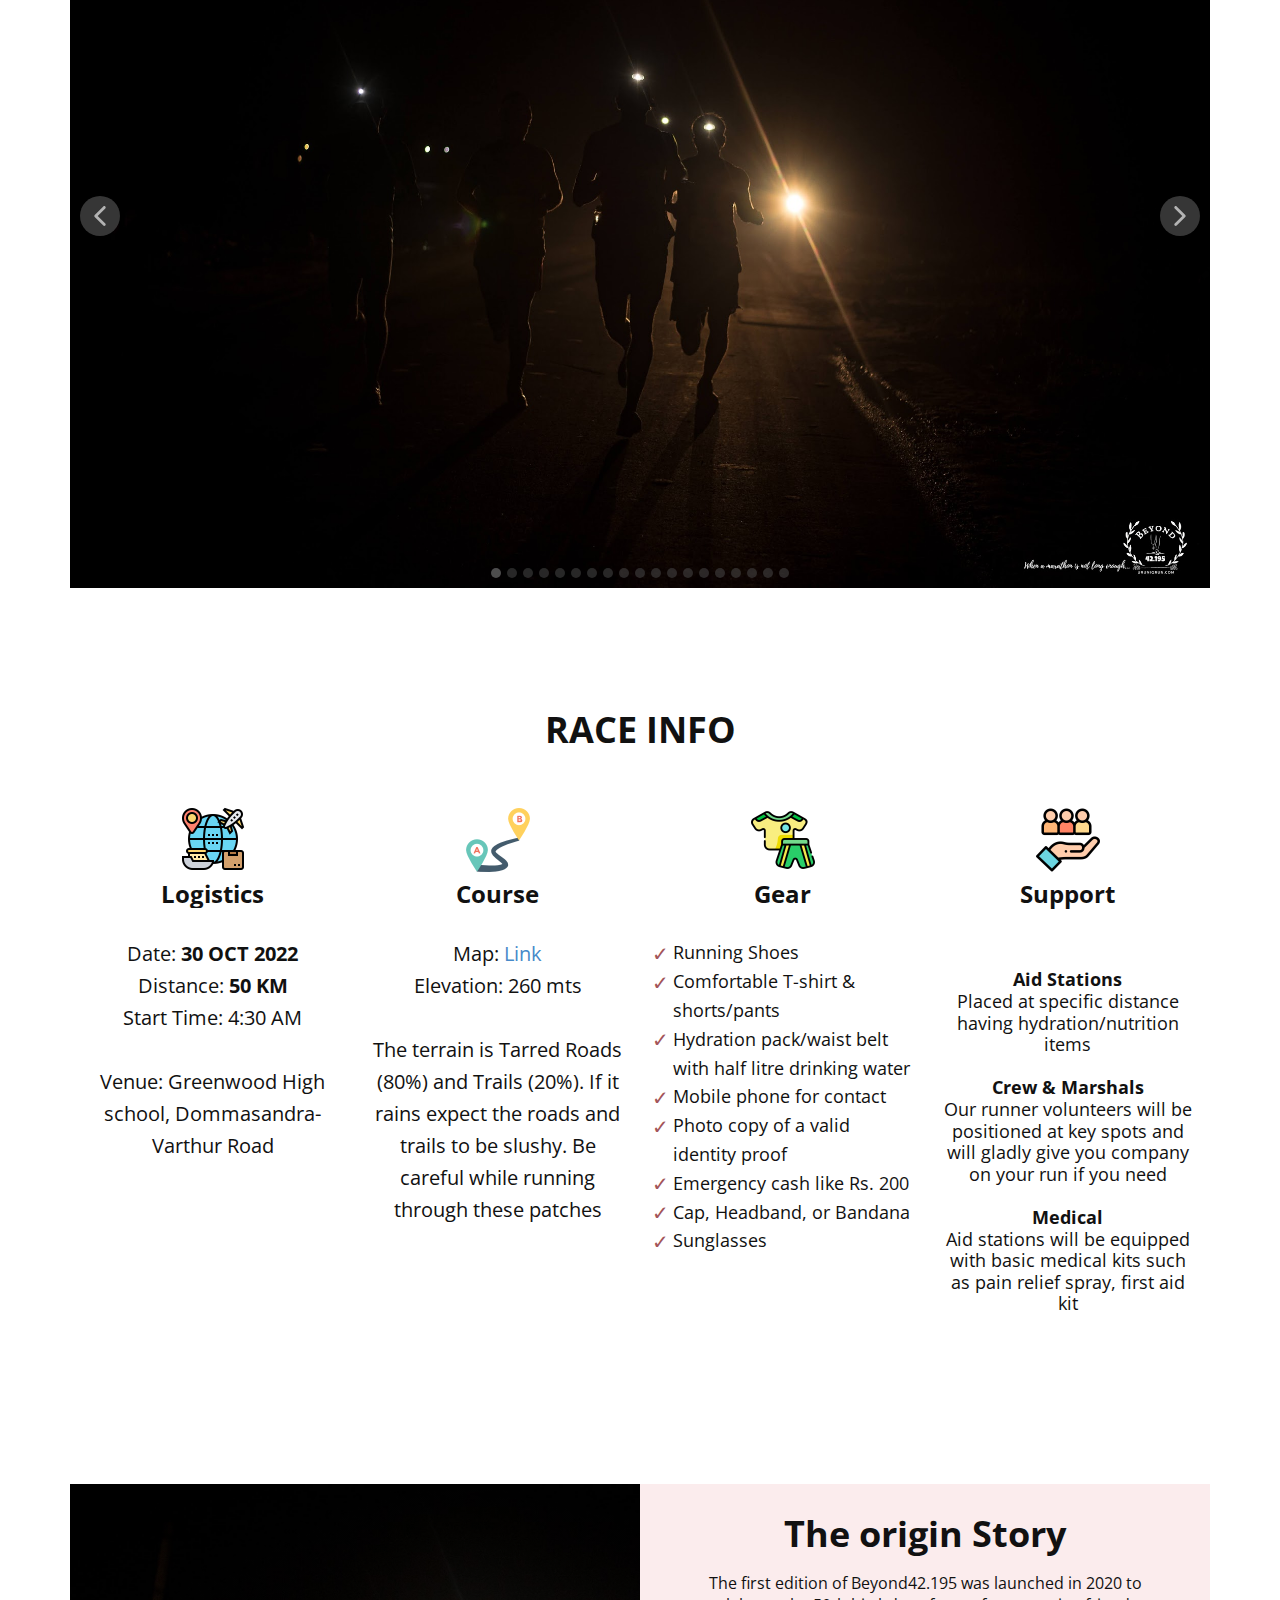
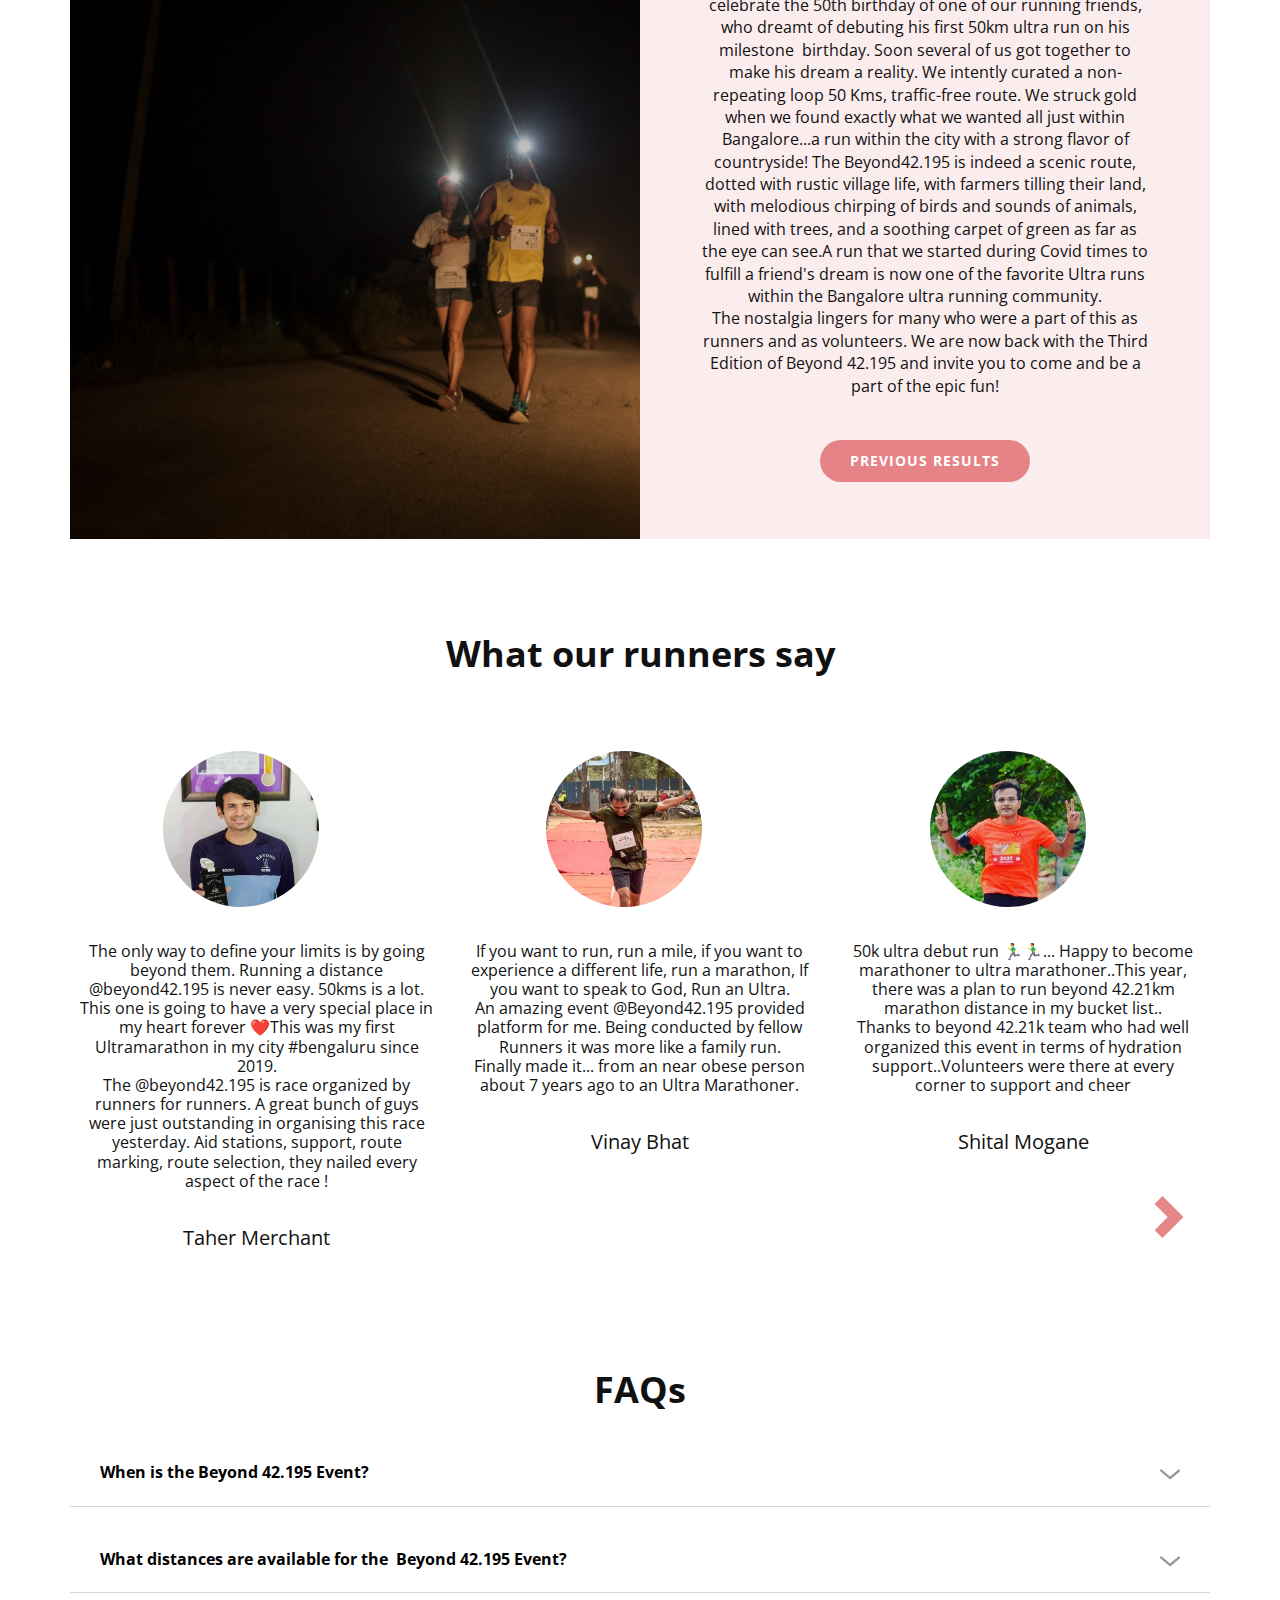
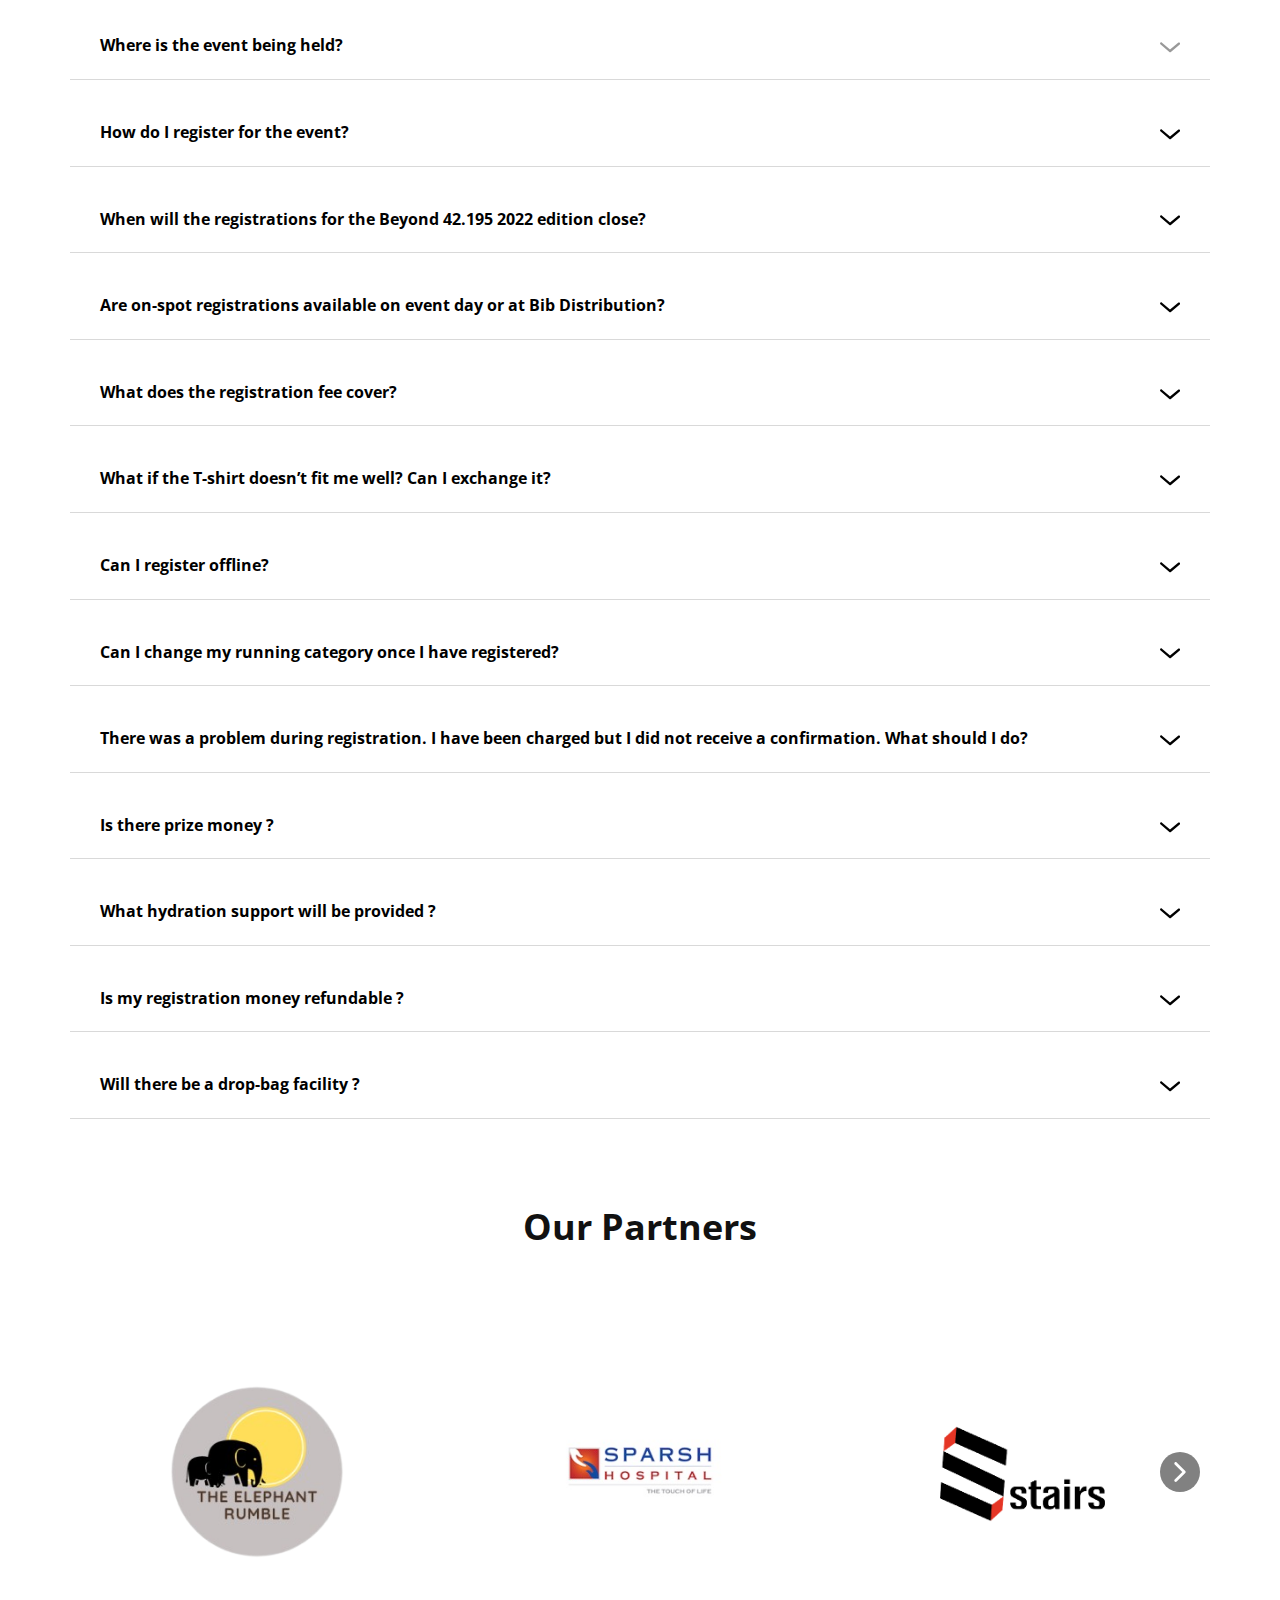
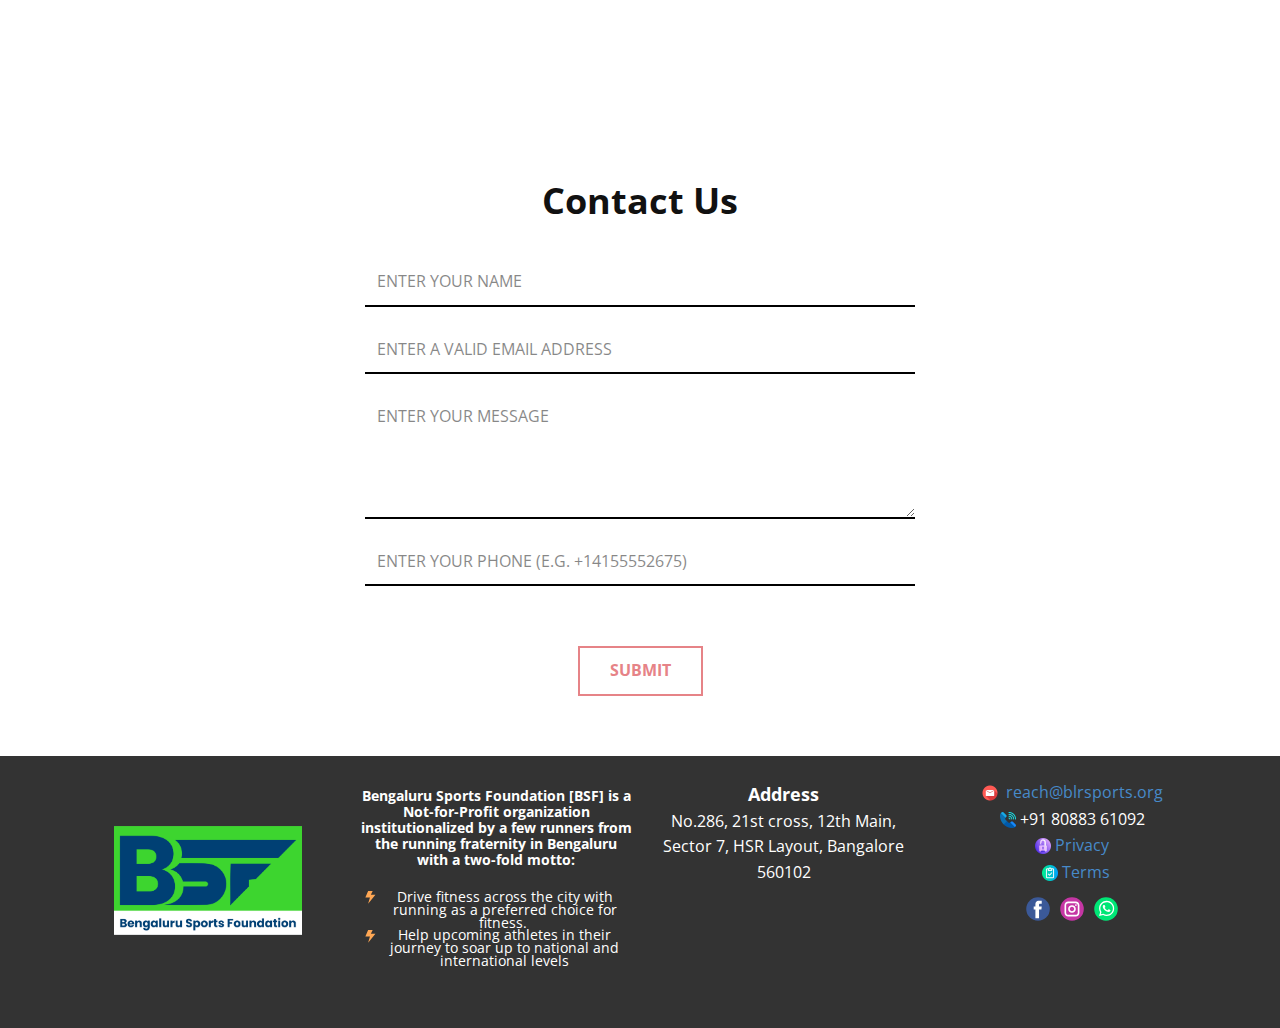
==== commit bcf74e0f: "format change" ====
--- a/index.html
+++ b/index.html
@@ -100,6 +100,7 @@
           data-animation-duration="1000" data-animation-direction="" style="font-size: 30px;"> <a
             href="https://www.alpharacingsolution.com/event/bib/1ef8915f-f7c4-4e3d-87b5-63c9c94d4f43/?noheader=true"
             class="u-active-none u-border-none u-btn u-button-link u-button-style u-hover-none u-none u-text-hover-palette-2-light-2 u-text-palette-2-light-1 u-btn-3">Result & Certificate</a></h1>
+            <p>Enter you bib number in <strong class="u-text-palette-2-base">B42 03 XXX</strong> format</p>
             <iframe src="https://www.alpharacingsolution.com/event/bib/1ef8915f-f7c4-4e3d-87b5-63c9c94d4f43/?noheader=true"
              style="height: 600px; width: 100%; margin-top: 20px;" title="Beyond 42.195 2022"></iframe>
         <p class="u-align-center u-text u-text-4" style="margin-top: 0px;"> Push your limits to go Beyond the Mammoth Marathon Distance to the Ultra (50Kms) in the lush greens of Bangalore ​Suburbs. The route is carved carefully to help you push your limit past the Marathon distance into the ultra marathon range. Repeat Ultra-Marathoners, this run is definitely one you want on record.</p>
